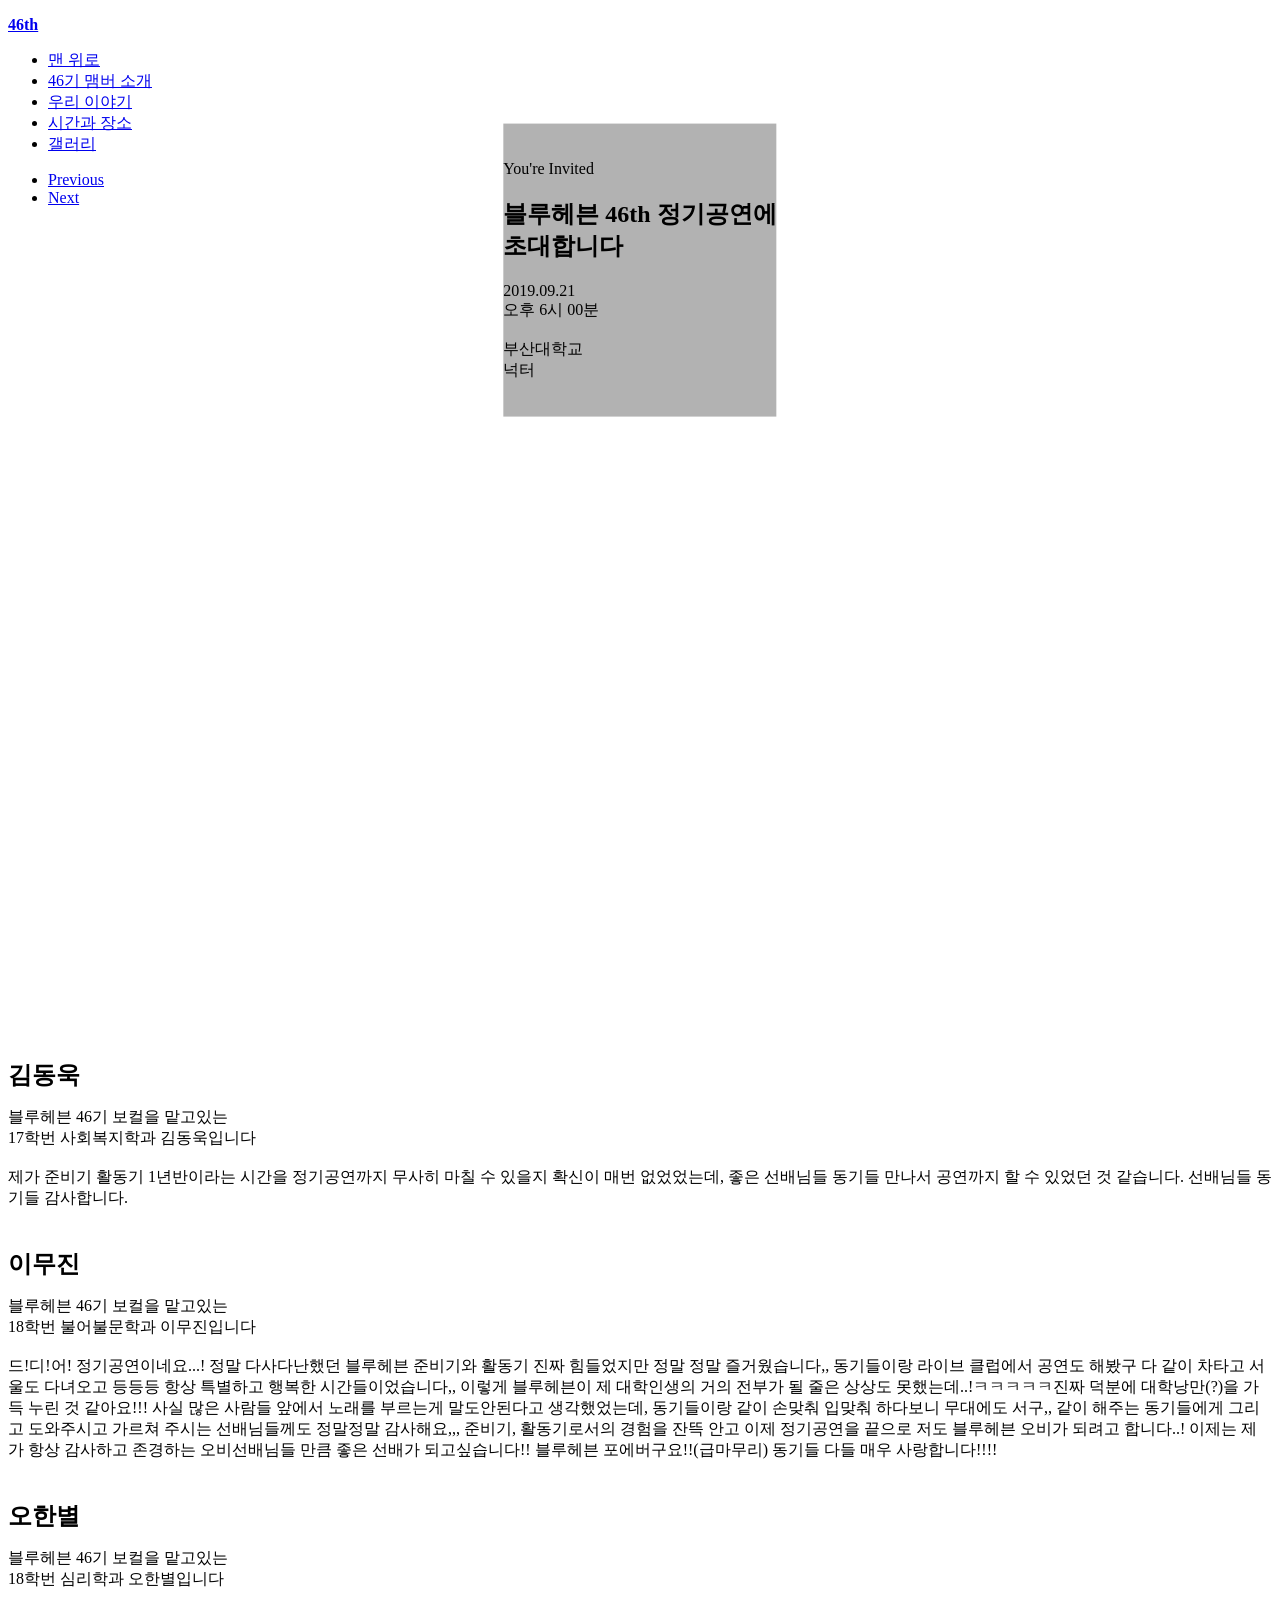
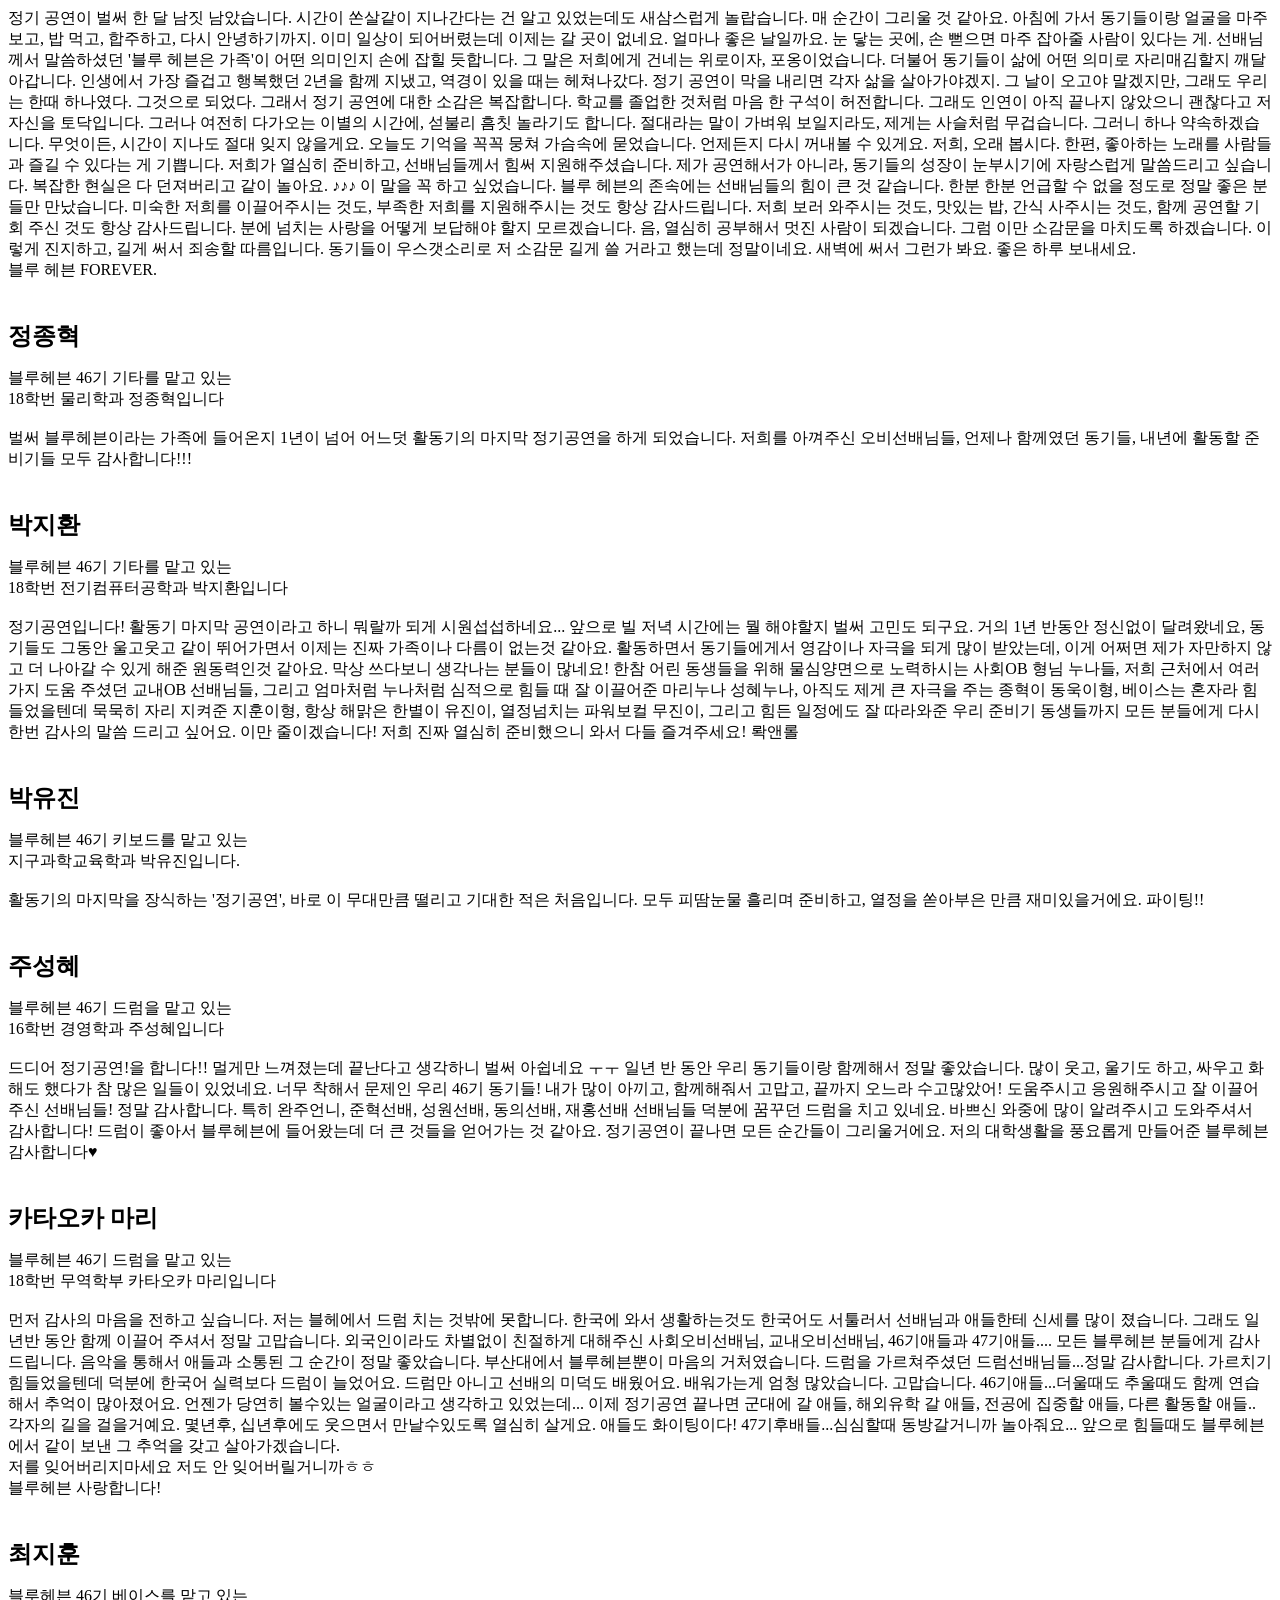
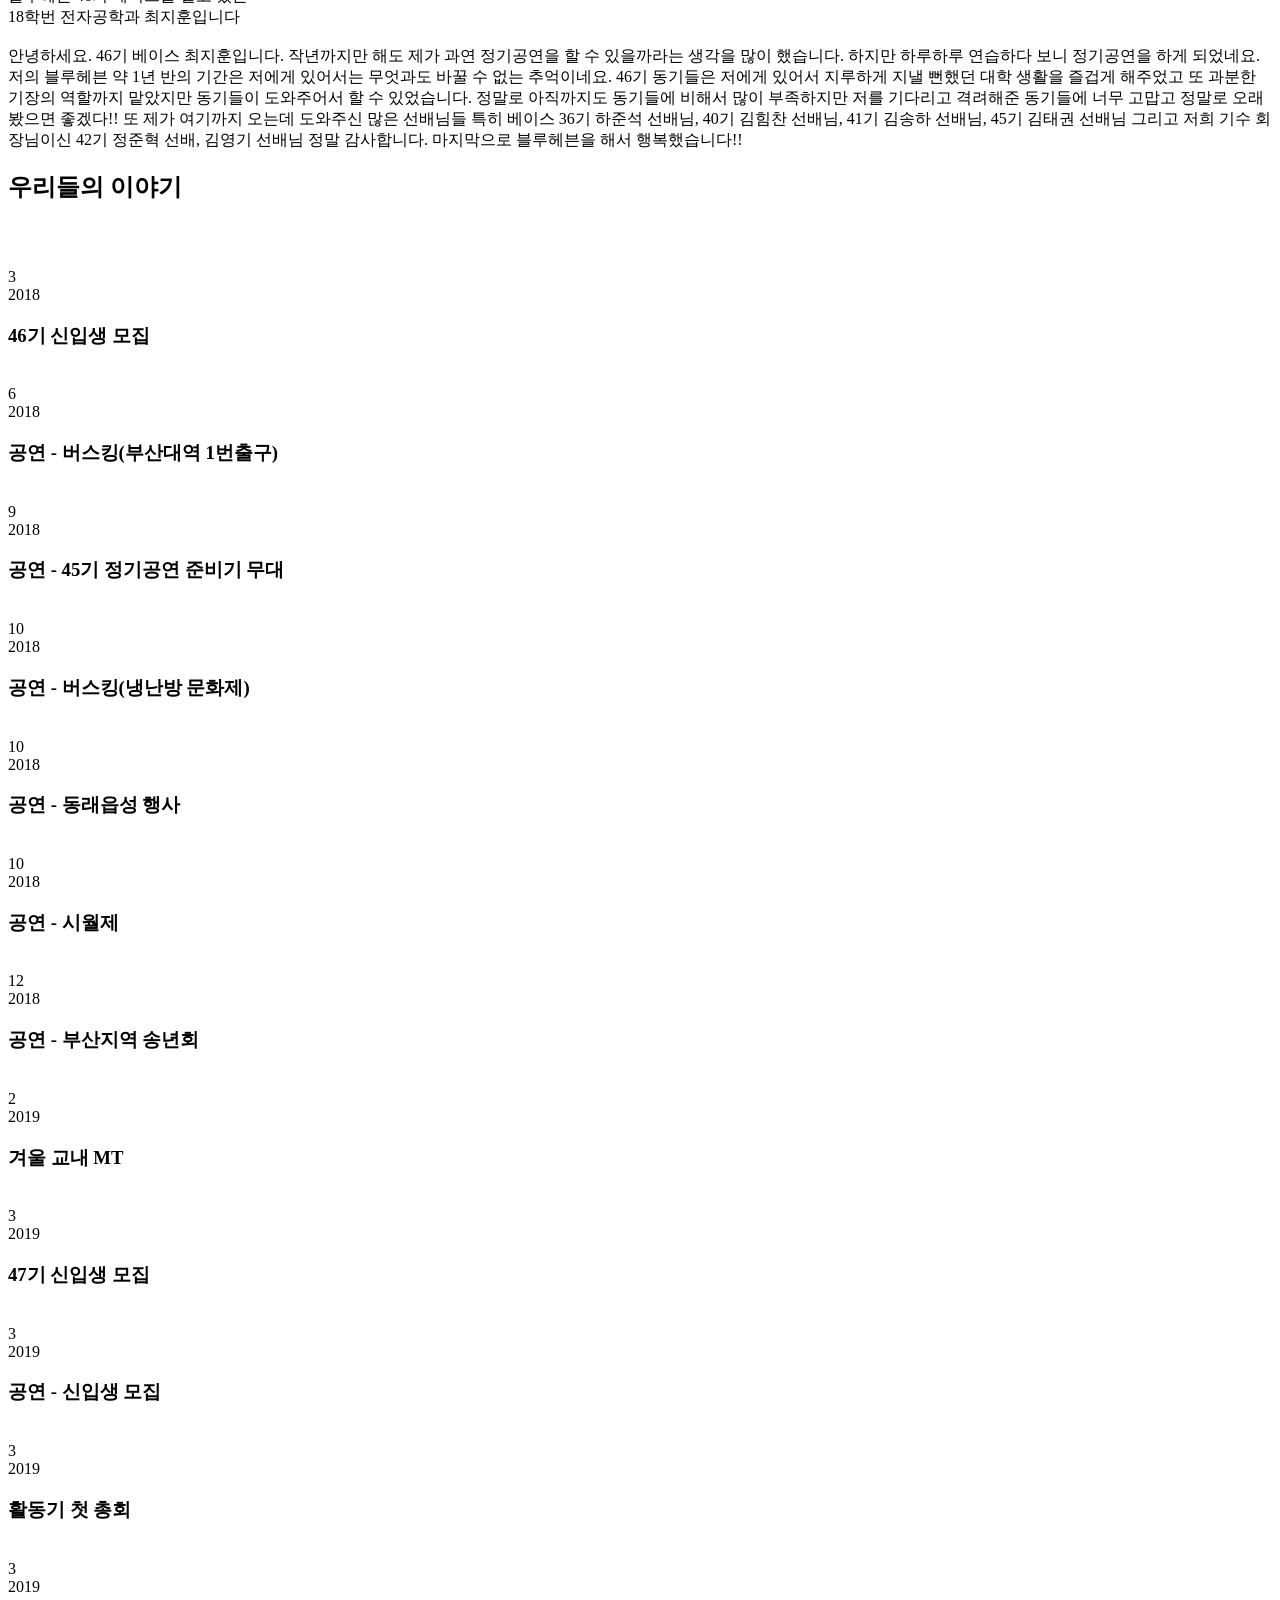
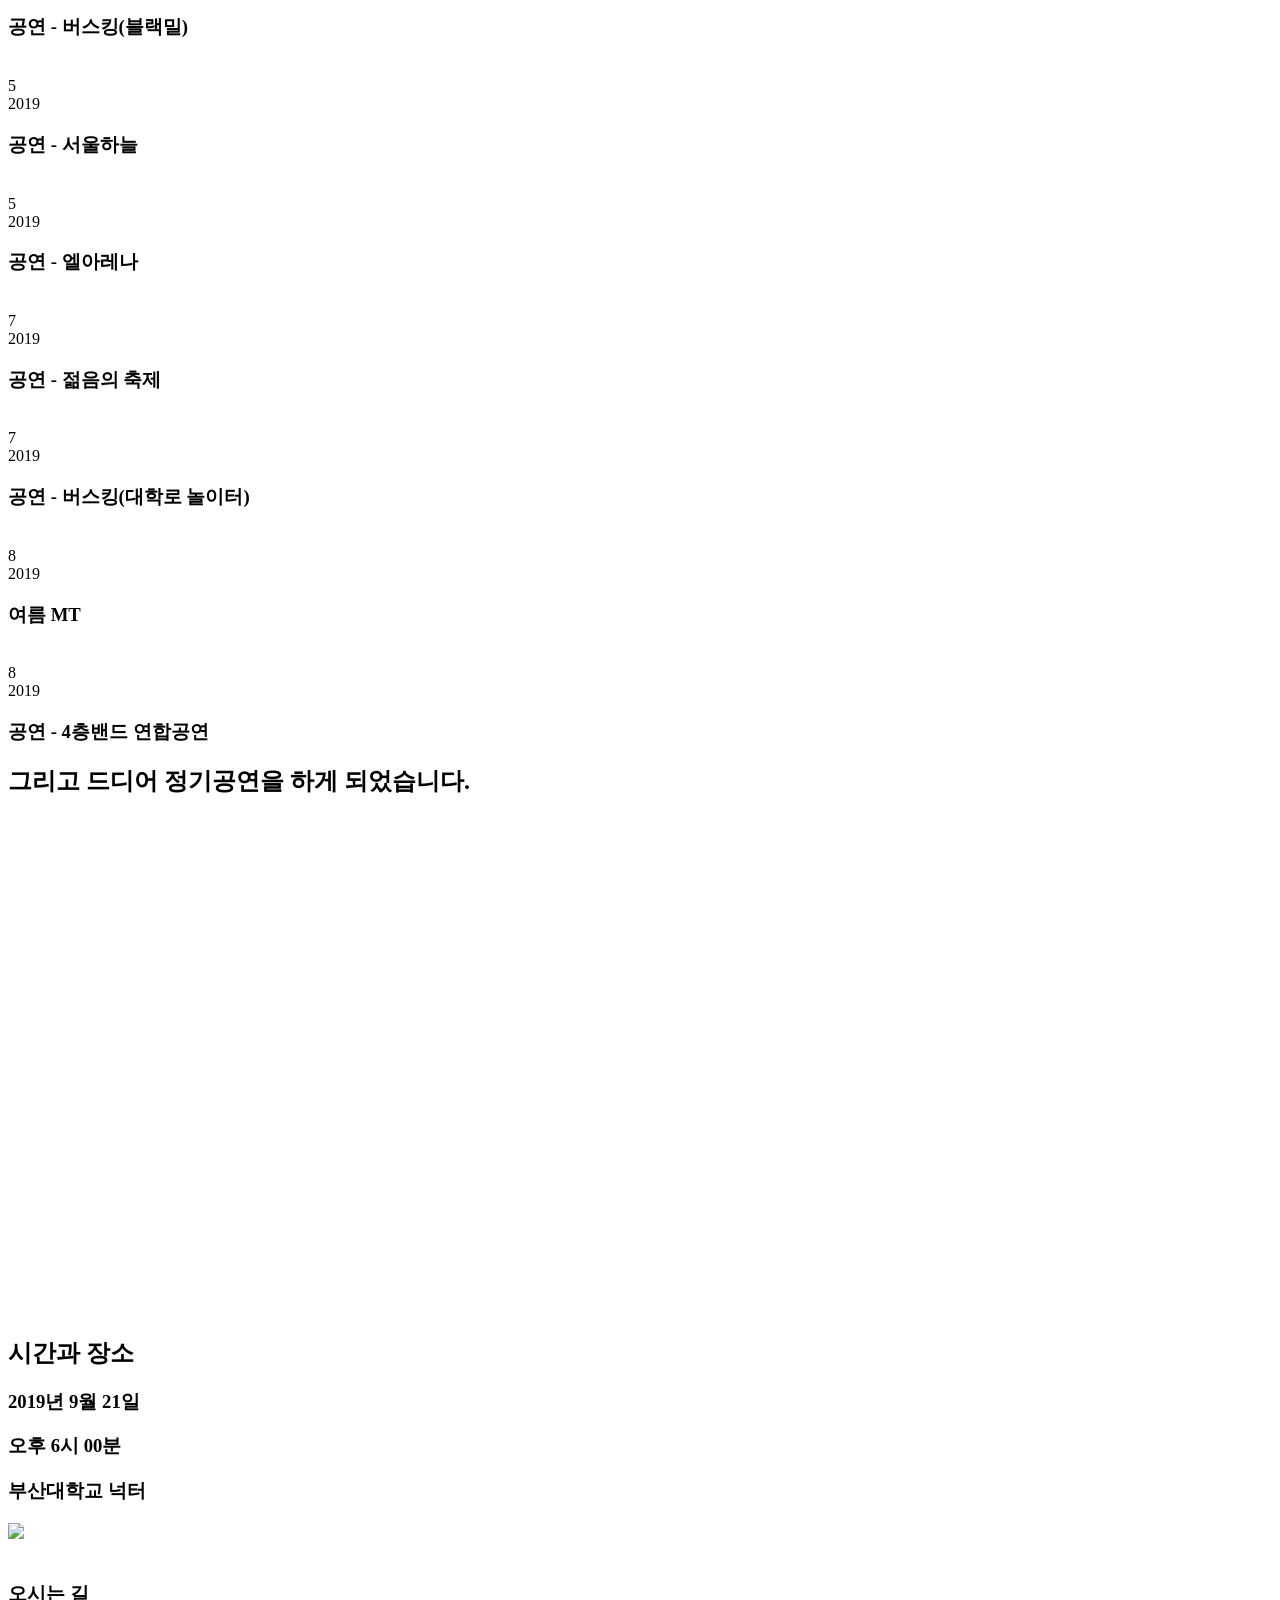
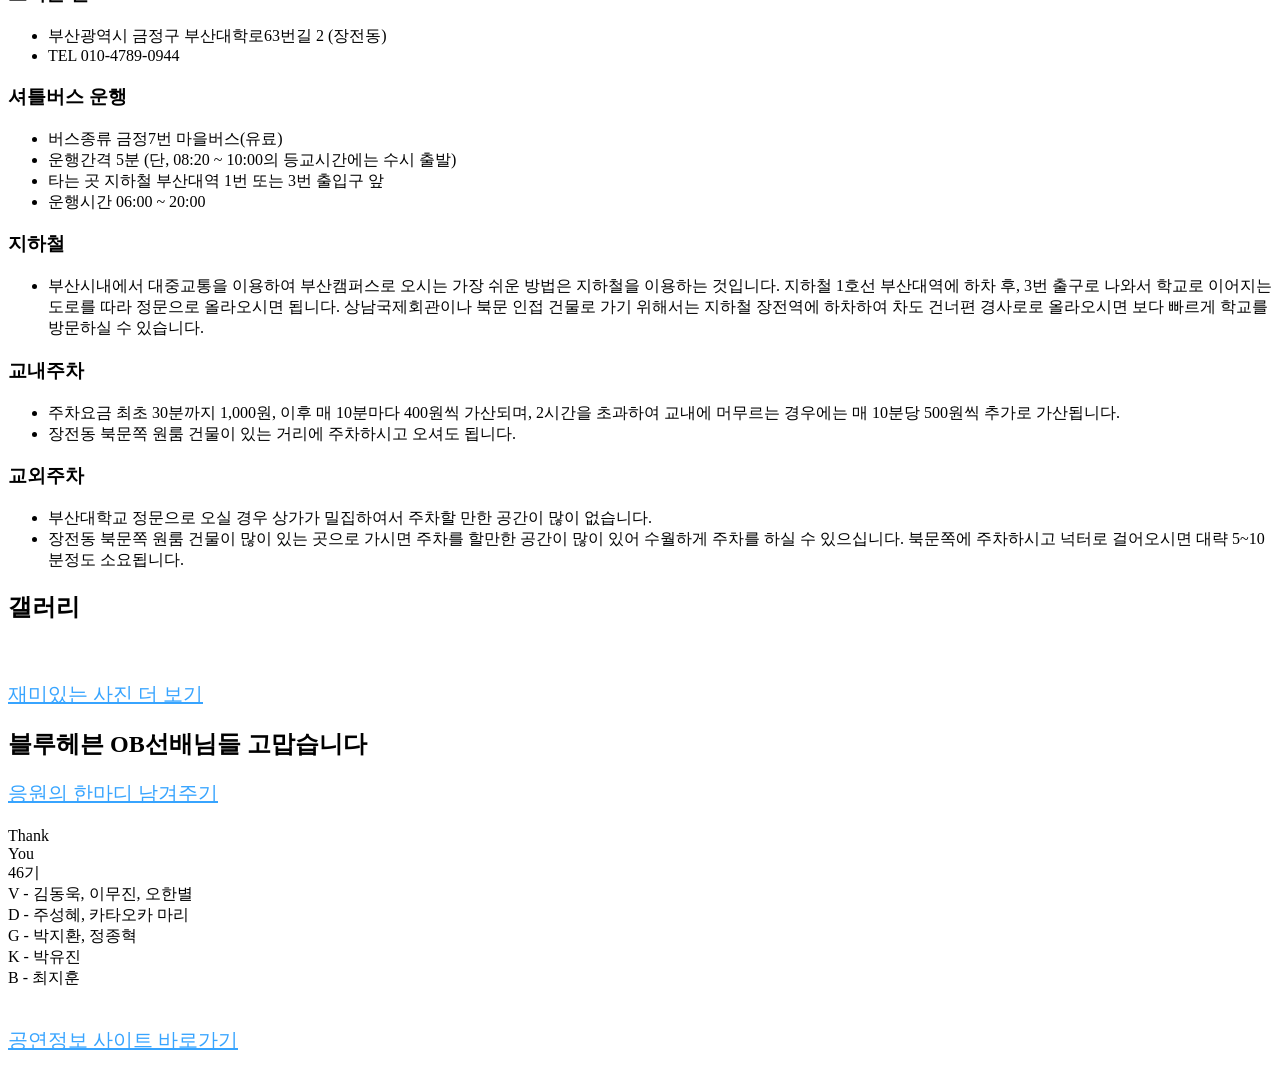
==== index.html @ afdd5291 "first commit" ====
<!DOCTYPE html>
<html lang="en">
	<head>
		<meta charset="utf-8">
     	<meta content="width=device-width, initial-scale=1.0" name="viewport">
     	<meta name="description" content="">
			<meta property="og:description" content="블루헤븐 46th 정기공연에 초대합니다."/>
		<meta property="og:image" content="images/poster.jpg"/>

      	<meta name="author" content="Sungchi">
      	<title>블루헤븐 46th 정기공연</title>

        <link rel="icon" href="https://i.imgur.com/rdlBqch.jpg">
        <!-- Bootstrap -->
    	<link rel="stylesheet" href="css/bootstrap/bootstrap.min.css" type="text/css" media="screen" />
        <!-- Pace -->
        <link rel="stylesheet" href="css/preloader.css"  media="screen">
        <link rel="stylesheet" href="css/preloader-default.css"  media="screen">
        <!-- Flexslider -->
        <link rel="stylesheet" href="css/flexslider/flexslider.css" type="text/css">
        <!-- Animate -->
        <link rel="stylesheet" href="css/animate/animate.css" type="text/css">
        <!-- Countdown -->
        <link rel="stylesheet" href="css/countdown/jquery.countdown.css" type="text/css">
        <!-- Magnific Popup -->
        <link rel="stylesheet" href="css/magnific-popup/magnific-popup.css" type="text/css">
        <!-- Owl Carousel -->
        <link rel="stylesheet" href="css/owlcarousel/owl.carousel.css" type="text/css">
        <link rel="stylesheet" href="css/owlcarousel/owl.theme.css" type="text/css">
        <!-- Icon -->
        <link rel="stylesheet" href="css/fonts/fontello/css/fontello.css" type="text/css" media="screen" />
        <!-- Font -->
        <link href='https://fonts.googleapis.com/css?family=Oswald' rel='stylesheet' type='text/css'>
        <link href='https://fonts.googleapis.com/css?family=Arvo:400,700' rel='stylesheet' type='text/css'>
        <link href='https://fonts.googleapis.com/css?family=Pacifico' rel='stylesheet' type='text/css'>

        <!-- Theme CSS -->
    	<link href="css/style.css" rel="stylesheet" media="screen">

        <!-- Skin CSS -->
    	<!-- <link href="css/skin/light-teal/light-teal.css" rel="stylesheet" media="screen"> -->
        <!-- <link href="css/skin/light-teal/light-teal-reverse-navbar.css" rel="stylesheet" media="screen"> -->
        <!-- <link href="css/skin/pattern/pattern-1.css" rel="stylesheet" media="screen"> -->

		<link rel="stylesheet" href="https://maxcdn.bootstrapcdn.com/font-awesome/4.3.0/css/font-awesome.min.css>


	</head>

	<body class="outside-bottom-bar-page">
    	<!--PRELOADER-->
        <div id="preloader">

        	<div class="alignment">
            	<div class="v-align center-middle">

                    <!-- LEFT HEART -->
            		<div class="heart-animation">
            			<i class="de-icon-music"></i>
               	 	</div>

                	<!-- RIGHT HEART -->
                	<div class="heart-animation-reverse">
            			<i class="de-icon-music"></i>
                	</div>

                </div>
            </div>

        </div> <!--END of PRELOADER-->


       	<!-- MAIN SLIDER -->
    	<section id="main-slider" class="flexslider fullscreen">

            <!-- MAIN SLIDER TITLE OUTTER WRAPPER -->
        	<div class="slide-title-outter-wrapper">

            	<!-- MAIN SLIDER TITLE INNER WRAPPER -->
				<div class="slide-title-inner-wrapper">

                    <!-- TITLE 2 -->
					<div class="slide-title">

                    	<div class="container">
                        	<div class="row" style="position:absolute; top:30%; left:50%; background:rgba( 102, 102, 102, 0.5 ); transform:translate(-50%, -50%)">
                        		<div class="col-md-offset-3 col-md-6 animation delay1 fadeInUp">
									<br><br>
                                    <div id="invited">
                                    	You're Invited
                                    </div>
			
									<h1>블루헤븐 46th 정기공연에<br> 초대합니다</h1>
                                    	
                                  
                                    <div id="banner-date">
                                    	2019.09.21 <br>오후 6시 00분</br><br>부산대학교<br>넉터
                                    </div>
									<br><br>
								</div>
							</div>
						</div>

					</div>

				</div><!-- END of MAIN SLIDER TITLE INNER WRAPPER -->

			</div> <!-- END of MAIN SLIDER TITLE OUTTER WRAPPER -->

            <!-- MAIN SLIDER IMAGES -->

  			<ul class="slides">
    			<li>
                	<!-- SLIDE IMAGE -->
                	<div data-stellar-ratio="0.5" class="slide-image" style="background-image:url('https://i.imgur.com/A8Ew7qI.jpg'); background-position:top center">
                    </div>

                    <!-- SLIDE OVERLAY -->
                    <div class="slide-overlay" style="opacity:0"> </div>

    			</li>
  			</ul><!-- END of MAIN SLIDER IMAGES -->

            <!-- NAVIGATION -->
            <header id="nav-header">
        		<nav id="nav-bar" class="bottom-bar outside fluid-width block-color nav-center sticky-nav animation fadeIn">

                	<div id="nav-wrapper">

                    	<!-- LOGO -->
            			<div class="logo-wrapper">
                			<!-- CSS LOGO -->
                        	<a href="index.html">
                    			<div class="css-logo rounded">
                   					<div class="css-logo-text">
                        				<strong>46th</strong>
                    				</div>
                    			</div>
                       		</a>

                    		<!-- IMG LOGO
                    		<div class="img-logo">
                    			<img src="images/slide1.jpg">
                    		</div>-->
                		</div>
                		<!-- END of LOGO -->

                    	<div id="mobile-nav">
                    		<i class="de-icon-menu"></i>
                    	</div>

                		<ul id="nav-menu" class="nav-smooth-scroll">
                			<li class="first-child">
                        		<a href="#main-slider">맨 위로</a>
							</li>

							<li>
								<a href="#46th">46기 맴버 소개</a>
							</li>

							<li>
	                            <a href="#our-story">우리 이야기</a>
	                        </li>
                    		<li class="first-child split-margin">
                            	<a href="#where-when">시간과 장소</a>
                            </li>
                            <li>
                            	<a href="#gallery-section">갤러리</a>
                            </li>


                		</ul>

                    	<div class="clearboth"></div>

                	</div>

            	</nav>
        	</header> <!-- END of NAVIGATION -->

		</section><!-- ENF of MAIN SLIDER -->


        <!--CONTENT SECTION-->
        <section id="content" style="margin-top:120px">

            <!--COUPLE SECTION-->
            <section id="46th">

                <div class="container">
                	<div class="row">

						<!-- SECTION CONTENT -->

						<!-- 동욱이 카드 -->
                    	<div class="col-md-6">

                        	<!--PHOTO-ITEM-->
                        	<div class="photo-item frame-border animation fadeInLeft">

                             	<!--PHOTO-->
                               	<img src="https://i.imgur.com/MctQEKm.jpg" alt="" class="hover-animation image-zoom-in">

                               	<!--PHOTO OVERLAY-->
                           		<div class="layer wh100 hidden-black-overlay hover-animation fade-in">
                            	</div><!--END of PHOTO OVERLAY-->



                            </div><!--END of PHOTO-ITEM-->

                            <div class="his-her-name">
                        		<h2 class="text-center" style="margin-top:5px; margin-bottom:5px">김동욱</h2>
                                <div class="heart-wrapper">
                                	<div class="de-icon circle medium-size custom-heart">
            						</div>
                                </div>
                            </div>

                            <p class="blurb animation fadeInLeft text-center" >
								블루헤븐 46기 보컬을 맡고있는 <br>17학번 사회복지학과 김동욱입니다<br><br>
								제가 준비기 활동기 1년반이라는 시간을 정기공연까지 무사히 마칠 수 있을지 확신이 매번 없었었는데, 좋은 선배님들 동기들 만나서 공연까지 할 수 있었던 것 같습니다. 선배님들 동기들 감사합니다.
								
                            </p>

						</div>
						<!-- 동욱이 소개글 끝-->

						<!-- 무진이 소개글 시작 -->
                        <div class="col-md-6">

                        	<!--PHOTO-ITEM-->
                        	<div class="photo-item frame-border animation fadeInRight">

                             	<!--PHOTO-->
                               	<img src="https://i.imgur.com/YMNjwRc.jpg" alt="" class="hover-animation image-zoom-in">

                               	<!--PHOTO OVERLAY-->
                           		<div class="layer wh100 hidden-black-overlay hover-animation fade-in">
                            	</div><!--END of PHOTO OVERLAY-->



                            </div><!--END of PHOTO-ITEM-->

                            <div class="his-her-name">
                        		<h2 class="text-center"style="margin-top:5px; margin-bottom:5px">이무진</h2>
                            </div>

                            <p class="blurb animation fadeInRight text-center">
								블루헤븐 46기 보컬을 맡고있는 <br>18학번 불어불문학과 이무진입니다 <br><br> 드!디!어! 정기공연이네요...!
								정말 다사다난했던 블루헤븐 준비기와 활동기 
								진짜 힘들었지만  정말 정말 즐거웠습니다,,
								동기들이랑 라이브 클럽에서 공연도 해봤구 다 같이 차타고 서울도 다녀오고 등등등 항상 특별하고 행복한 시간들이었습니다,,
								이렇게 블루헤븐이 제 대학인생의 거의 전부가 될 줄은 상상도 못했는데..!ㅋㅋㅋㅋㅋ진짜 덕분에 대학낭만(?)을 가득 누린 것 같아요!!!
								사실 많은 사람들 앞에서 노래를 부르는게 말도안된다고 생각했었는데, 동기들이랑 같이 손맞춰 입맞춰 하다보니 무대에도 서구,, 같이 해주는 동기들에게 그리고 도와주시고 가르쳐 주시는 선배님들께도 정말정말 감사해요,,,
								준비기, 활동기로서의 경험을 잔뜩 안고 이제 정기공연을 끝으로 저도 블루헤븐 오비가 되려고 합니다..!
								이제는 제가 항상 감사하고 존경하는 오비선배님들 만큼 좋은 선배가 되고싶습니다!! 
								블루헤븐 포에버구요!!(급마무리)
								동기들 다들 매우 사랑합니다!!!!                    
							</p>

						</div>
						<!-- 무진이 소개글 끝 -->

						<!-- 한별이 소개글 시작 -->
                        <div class="col-md-6">

							<!--PHOTO-ITEM-->
							<div class="photo-item frame-border animation fadeInRight">

									<!--PHOTO-->
									<img src="https://i.imgur.com/ZcaW8Mg.jpg" alt="" class="hover-animation image-zoom-in">

									<!--PHOTO OVERLAY-->
									<div class="layer wh100 hidden-black-overlay hover-animation fade-in">
								</div><!--END of PHOTO OVERLAY-->



							</div><!--END of PHOTO-ITEM-->

							<div class="his-her-name">
								<h2 class="text-center"style="margin-top:5px; margin-bottom:5px">오한별</h2>
							</div>

							<p class="blurb animation fadeInRight text-center">
								블루헤븐 46기 보컬을 맡고있는 <br>18학번 심리학과 오한별입니다<br><br>
								 정기 공연이 벌써 한 달 남짓 남았습니다. 시간이 쏜살같이 지나간다는 건 알고 있었는데도 새삼스럽게 놀랍습니다.
								 매 순간이 그리울 것 같아요. 아침에 가서 동기들이랑 얼굴을 마주 보고, 밥 먹고, 합주하고, 다시 안녕하기까지. 이미 일상이 되어버렸는데 이제는 갈 곳이 없네요.
								 얼마나 좋은 날일까요. 눈 닿는 곳에, 손 뻗으면 마주 잡아줄 사람이 있다는 게. 선배님께서 말씀하셨던 '블루 헤븐은 가족'이 어떤 의미인지 손에 잡힐 듯합니다. 그 말은 저희에게 건네는 위로이자, 포옹이었습니다. 더불어 동기들이 삶에 어떤 의미로 자리매김할지 깨달아갑니다.
								 인생에서 가장 즐겁고 행복했던 2년을 함께 지냈고, 역경이 있을 때는 헤쳐나갔다. 정기 공연이 막을 내리면 각자 삶을 살아가야겠지. 그 날이 오고야 말겠지만, 그래도 우리는 한때 하나였다. 그것으로 되었다.
								 그래서 정기 공연에 대한 소감은 복잡합니다. 학교를 졸업한 것처럼 마음 한 구석이 허전합니다. 그래도 인연이 아직 끝나지 않았으니 괜찮다고 저 자신을 토닥입니다. 그러나 여전히 다가오는 이별의 시간에, 섣불리 흠칫 놀라기도 합니다.
								 절대라는 말이 가벼워 보일지라도, 제게는 사슬처럼 무겁습니다. 그러니 하나 약속하겠습니다. 무엇이든, 시간이 지나도 절대 잊지 않을게요. 오늘도 기억을 꼭꼭 뭉쳐 가슴속에 묻었습니다. 언제든지 다시 꺼내볼 수 있게요. 저희, 오래 봅시다.
								 한편, 좋아하는 노래를 사람들과 즐길 수 있다는 게 기쁩니다. 저희가 열심히 준비하고, 선배님들께서 힘써 지원해주셨습니다. 제가 공연해서가 아니라, 동기들의 성장이 눈부시기에 자랑스럽게 말씀드리고 싶습니다. 복잡한 현실은 다 던져버리고 같이 놀아요. ♪♪♪
								 이 말을 꼭 하고 싶었습니다. 블루 헤븐의 존속에는 선배님들의 힘이 큰 것 같습니다. 한분 한분 언급할 수 없을 정도로 정말 좋은 분들만 만났습니다. 미숙한 저희를 이끌어주시는 것도, 부족한 저희를 지원해주시는 것도 항상 감사드립니다. 저희 보러 와주시는 것도, 맛있는 밥, 간식 사주시는 것도, 함께 공연할 기회 주신 것도 항상 감사드립니다. 분에 넘치는 사랑을 어떻게 보답해야 할지 모르겠습니다. 음, 열심히 공부해서 멋진 사람이 되겠습니다.
								 그럼 이만 소감문을 마치도록 하겠습니다. 이렇게 진지하고, 길게 써서 죄송할 따름입니다. 동기들이 우스갯소리로 저 소감문 길게 쓸 거라고 했는데 정말이네요. 새벽에 써서 그런가 봐요.
								 좋은 하루 보내세요.<br> 블루 헤븐 FOREVER.								
							</p>

						</div>
						<!-- 한별이 소개글 끝 -->
						
						<!-- 종혁이 소개글 시작 -->
                        <div class="col-md-6">

							<!--PHOTO-ITEM-->
							<div class="photo-item frame-border animation fadeInRight">

									<!--PHOTO-->
									<img src="https://i.imgur.com/6RG1orf.jpg" alt="" class="hover-animation image-zoom-in">

									<!--PHOTO OVERLAY-->
									<div class="layer wh100 hidden-black-overlay hover-animation fade-in">
								</div><!--END of PHOTO OVERLAY-->



							</div><!--END of PHOTO-ITEM-->

							<div class="his-her-name">
								<h2 class="text-center"style="margin-top:5px; margin-bottom:5px">정종혁</h2>
							</div>

							<p class="blurb animation fadeInRight text-center">
								블루헤븐 46기 기타를 맡고 있는 <br>18학번 물리학과 정종혁입니다 <br><br>
								벌써 블루헤븐이라는 가족에 들어온지 1년이 넘어 어느덧 활동기의 마지막 정기공연을 하게 되었습니다. 저희를 아껴주신 오비선배님들, 언제나 함께였던 동기들, 내년에 활동할 준비기들 모두 감사합니다!!!
							</p>

						</div>
						<!-- 종혁이 소개글 끝 -->

						<!-- 지환이 소개글 시작 -->
                        <div class="col-md-6">

							<!--PHOTO-ITEM-->
							<div class="photo-item frame-border animation fadeInRight">

									<!--PHOTO-->
									<img src="https://i.imgur.com/zNb5x6X.jpg" alt="" class="hover-animation image-zoom-in">

									<!--PHOTO OVERLAY-->
									<div class="layer wh100 hidden-black-overlay hover-animation fade-in">
								</div><!--END of PHOTO OVERLAY-->



							</div><!--END of PHOTO-ITEM-->

							<div class="his-her-name">
								<h2 class="text-center"style="margin-top:5px; margin-bottom:5px">박지환</h2>
							</div>

							<p class="blurb animation fadeInRight text-center">
								블루헤븐 46기 기타를 맡고 있는 <br>18학번 전기컴퓨터공학과 박지환입니다<br><br>
								정기공연입니다!
								활동기 마지막 공연이라고 하니 뭐랄까 되게 시원섭섭하네요... 앞으로 빌 저녁 시간에는 뭘 해야할지 벌써 고민도 되구요.
								거의 1년 반동안 정신없이 달려왔네요, 동기들도 그동안 울고웃고 같이 뛰어가면서 이제는 진짜 가족이나 다름이 없는것 같아요. 활동하면서 동기들에게서 영감이나 자극을 되게 많이 받았는데, 이게 어쩌면 제가 자만하지 않고 더 나아갈 수 있게 해준 원동력인것 같아요. 막상 쓰다보니 생각나는 분들이 많네요! 한참 어린 동생들을 위해 물심양면으로 노력하시는 사회OB 형님 누나들, 저희 근처에서 여러가지 도움 주셨던 교내OB 선배님들, 그리고 엄마처럼 누나처럼 심적으로 힘들 때 잘 이끌어준 마리누나 성혜누나, 아직도 제게 큰 자극을 주는 종혁이 동욱이형, 베이스는 혼자라 힘들었을텐데 묵묵히 자리 지켜준 지훈이형, 항상 해맑은 한별이 유진이, 열정넘치는 파워보컬 무진이, 그리고 힘든 일정에도 잘 따라와준 우리 준비기 동생들까지 모든 분들에게 다시 한번 감사의 말씀 드리고 싶어요.
								이만 줄이겠습니다! 저희 진짜 열심히 준비했으니 와서 다들 즐겨주세요! 롹앤롤								
							</p>

						</div>
						<!-- 지환이 소개글 끝 -->

						<!-- 유진이 소개글 시작 -->
                        <div class="col-md-6">

							<!--PHOTO-ITEM-->
							<div class="photo-item frame-border animation fadeInRight">

									<!--PHOTO-->
									<img src="https://i.imgur.com/zIkuqf5.jpg" alt="" class="hover-animation image-zoom-in">

									<!--PHOTO OVERLAY-->
									<div class="layer wh100 hidden-black-overlay hover-animation fade-in">
								</div><!--END of PHOTO OVERLAY-->



							</div><!--END of PHOTO-ITEM-->

							<div class="his-her-name">
								<h2 class="text-center"style="margin-top:5px; margin-bottom:5px">박유진</h2>
							</div>

							<p class="blurb animation fadeInRight text-center">
								블루헤븐 46기 키보드를 맡고 있는<br> 지구과학교육학과 박유진입니다.<br><br>
								활동기의 마지막을 장식하는 '정기공연', 바로 이 무대만큼 떨리고 기대한 적은 처음입니다. 모두 피땀눈물 흘리며 준비하고, 열정을 쏟아부은 만큼 재미있을거에요. 파이팅!!
								
							</p>

						</div>
						<!-- 유진이 소개글 끝 -->

						<!-- 성혜 소개글 시작 -->
                        <div class="col-md-6">

							<!--PHOTO-ITEM-->
							<div class="photo-item frame-border animation fadeInRight">

									<!--PHOTO-->
									<img src="https://i.imgur.com/XTIGJfG.jpg" alt="" class="hover-animation image-zoom-in">

									<!--PHOTO OVERLAY-->
									<div class="layer wh100 hidden-black-overlay hover-animation fade-in">
								</div><!--END of PHOTO OVERLAY-->



							</div><!--END of PHOTO-ITEM-->

							<div class="his-her-name">
								<h2 class="text-center"style="margin-top:5px; margin-bottom:5px">주성혜</h2>
							</div>

							<p class="blurb animation fadeInRight text-center">
								블루헤븐 46기 드럼을 맡고 있는<br> 16학번 경영학과 주성혜입니다<br><br>
								드디어 정기공연!을 합니다!!
								멀게만 느껴졌는데 끝난다고 생각하니 벌써 아쉽네요 ㅜㅜ
								일년 반 동안 우리 동기들이랑 함께해서 정말 좋았습니다.
								많이 웃고, 울기도 하고, 싸우고 화해도 했다가
								참 많은 일들이 있었네요.
								너무 착해서 문제인 우리 46기 동기들!
								내가 많이 아끼고, 함께해줘서 고맙고, 끝까지 오느라 수고많았어!
								도움주시고 응원해주시고 잘 이끌어주신 선배님들!
								정말 감사합니다.
								특히 완주언니, 준혁선배, 성원선배, 동의선배, 재홍선배
								선배님들 덕분에 꿈꾸던 드럼을 치고 있네요.
								바쁘신 와중에 많이 알려주시고 도와주셔서 감사합니다!
								드럼이 좋아서 블루헤븐에 들어왔는데
								더 큰 것들을 얻어가는 것 같아요.
								정기공연이 끝나면 모든 순간들이 그리울거에요.
								저의 대학생활을 풍요롭게 만들어준 블루헤븐 감사합니다♥								
							</p>

						</div>
						<!-- 성혜 소개글 끝 -->

						<!-- 마리 소개글 시작 -->
                        <div class="col-md-6">

							<!--PHOTO-ITEM-->
							<div class="photo-item frame-border animation fadeInRight">

									<!--PHOTO-->
									<img src="https://i.imgur.com/CWCLbUG.jpg" alt="" class="hover-animation image-zoom-in">

									<!--PHOTO OVERLAY-->
									<div class="layer wh100 hidden-black-overlay hover-animation fade-in">
								</div><!--END of PHOTO OVERLAY-->



							</div><!--END of PHOTO-ITEM-->

							<div class="his-her-name">
								<h2 class="text-center"style="margin-top:5px; margin-bottom:5px">카타오카 마리</h2>
							</div>

							<p class="blurb animation fadeInRight text-center">
								블루헤븐 46기 드럼을 맡고 있는<br> 18학번 무역학부 카타오카 마리입니다<br><br>
								먼저 감사의 마음을 전하고 싶습니다. 저는 블헤에서 드럼 치는 것밖에 못합니다. 한국에 와서 생활하는것도 한국어도 서툴러서 선배님과 애들한테 신세를 많이 졌습니다. 그래도 일년반 동안 함께 이끌어 주셔서 정말 고맙습니다.
								외국인이라도 차별없이 친절하게 대해주신 사회오비선배님, 교내오비선배님, 46기애들과 47기애들.... 모든 블루헤븐 분들에게 감사드립니다.

								음악을 통해서 애들과 소통된 그 순간이 정말 좋았습니다.
								부산대에서 블루헤븐뿐이 마음의 거처였습니다.

								드럼을 가르쳐주셨던 드럼선배님들...정말 감사합니다. 가르치기 힘들었을텐데 덕분에 한국어 실력보다 드럼이 늘었어요. 드럼만 아니고 선배의 미덕도 배웠어요. 배워가는게 엄청 많았습니다. 고맙습니다.

								46기애들...더울때도 추울때도 함께 연습해서 추억이 많아졌어요. 언젠가 당연히 볼수있는 얼굴이라고 생각하고 있었는데... 이제 정기공연 끝나면 군대에 갈 애들, 해외유학 갈 애들, 전공에 집중할 애들, 다른 활동할 애들.. 각자의 길을 걸을거예요. 몇년후, 십년후에도 웃으면서 만날수있도록 열심히 살게요. 애들도 화이팅이다!

								47기후배들...심심할때 동방갈거니까 놀아줘요...

								앞으로 힘들때도 블루헤븐에서 같이 보낸 그 추억을 갖고 살아가겠습니다. 
								<br>저를 잊어버리지마세요 저도 안 잊어버릴거니까ㅎㅎ<br>
								블루헤븐 사랑합니다!							
							</p>

						</div>
						<!-- 마리 소개글 끝 -->
						
						
						<!-- 지훈이 소개글 시작 -->
                        <div class="col-md-6">

							<!--PHOTO-ITEM-->
							<div class="photo-item frame-border animation fadeInRight">

									<!--PHOTO-->
									<img src="https://i.imgur.com/qN2wV5n.jpg" alt="" class="hover-animation image-zoom-in">

									<!--PHOTO OVERLAY-->
									<div class="layer wh100 hidden-black-overlay hover-animation fade-in">
								</div><!--END of PHOTO OVERLAY-->



							</div><!--END of PHOTO-ITEM-->

							<div class="his-her-name">
								<h2 class="text-center"style="margin-top:5px; margin-bottom:5px">최지훈</h2>
							</div>

							<p class="blurb animation fadeInRight text-center">
								블루헤븐 46기 베이스를 맡고 있는<br> 18학번 전자공학과 최지훈입니다<br><br>
								안녕하세요. 46기 베이스 최지훈입니다. 작년까지만 해도 제가 과연 정기공연을 할 수 있을까라는 생각을 많이 했습니다. 하지만 하루하루 연습하다 보니 정기공연을 하게 되었네요.
								저의 블루헤븐 약 1년 반의 기간은 저에게 있어서는 무엇과도 바꿀 수 없는 추억이네요.
								46기 동기들은 저에게 있어서 지루하게 지낼 뻔했던 대학 생활을 즐겁게 해주었고 또 과분한 기장의 역할까지 맡았지만 동기들이 도와주어서 할 수 있었습니다. 정말로 아직까지도 동기들에 비해서 많이 부족하지만 저를 기다리고 격려해준 동기들에 너무 고맙고 정말로 오래 봤으면 좋겠다!! 
								또 제가 여기까지 오는데 도와주신 많은 선배님들 특히 베이스 36기 하준석 선배님, 40기 김힘찬 선배님, 41기 김송하 선배님, 45기 김태권 선배님 그리고 저희 기수 회장님이신 42기 정준혁 선배, 김영기 선배님 정말 감사합니다. 마지막으로 블루헤븐을 해서 행복했습니다!!
								</p>

						</div>
						<!-- 지훈이 소개글 끝 -->


                    </div>
                </div>
            </section>


            <!-- OUR STORY SECTION -->
            <section id="our-story">

                <div class="container">

               	 	<!-- ROW-1 -->
                	<div class="row">

                        <!-- SECTION TITLE -->
                    	<div class="col-sm-12 col-md-offset-2 col-md-8 text-center">

                        	<div class="section-title animation fadeInUp">
                        		<h2>
                            		우리들의 이야기<br>
									<img src="https://i.imgur.com/B0b03hg.png" alt=""> 
                            	</h2>

                          	</div>
                        </div>
                   </div> <!-- END of ROW-1 -->


                   


				<!-- STORY ROW-N번째-->
				 <div class="row story-row">

							<div class="col-md-offset-1 col-md-4 text-center">
									<!--PHOTO-ITEM-->
								<div class="photo-item frame-border animation delay1 fadeInLeft">

										<!--PHOTO-->
											<img src="https://i.imgur.com/QJTDyYr.jpg" alt="" class="hover-animation image-zoom-in">

											<!--PHOTO OVERLAY-->
										<div class="layer wh100 hidden-black-overlay hover-animation fade-in">
										</div><!--END of PHOTO OVERLAY-->

											<!--ICON LINK-->
											<div class="layer wh100 hidden-link hover-animation delay1 fade-in">
													<div class="alignment">
														<div class="v-align center-middle">

															<a onclick="ga('send', 'event', '스토리', '클릭', '집 꾸미기');" href="https://i.imgur.com/QJTDyYr.jpg" class="magnific-zoom" title="46기 신입생 모집">
									<div class="de-icon circle light medium-size inline">
											<i class="de-icon-zoom-in"></i>
										</div>
								</a>

															</div>
													</div>
											</div><!--END of ICON LINK-->

									</div><!--END of PHOTO-ITEM-->
							</div>

							<div class="col-md-2 text-center story-date-wrapper animation fadeIn">
								<div class="arrow-left"></div>
									<div class="story-date">
										<div class="date-only">3</div>
											<div class="month-year">2018</div>
								 </div>
								 <div class="arrow-right"></div>
								 <div class="clearboth"></div>
							</div>

							<div class="col-md-4 animation delay1 fadeInRight">
								<h3>46기 신입생 모집</h3>
									

							</div>

							<div class="vertical-line">
							</div>

				</div>
				<!-- END of STORY ROW-N번째 -->

				<!-- STORY ROW-N번째-->
				<div class="row story-row">

						<div class="col-md-offset-1 col-md-4 text-center">
								<!--PHOTO-ITEM-->
							<div class="photo-item frame-border animation delay1 fadeInLeft">

									<!--PHOTO-->
										<img src="https://i.imgur.com/WQjugQ3.jpg" alt="" class="hover-animation image-zoom-in">

										<!--PHOTO OVERLAY-->
									<div class="layer wh100 hidden-black-overlay hover-animation fade-in">
									</div><!--END of PHOTO OVERLAY-->

										<!--ICON LINK-->
										<div class="layer wh100 hidden-link hover-animation delay1 fade-in">
												<div class="alignment">
													<div class="v-align center-middle">

														<a onclick="ga('send', 'event', '스토리', '클릭', '집 꾸미기');" href="https://i.imgur.com/WQjugQ3.jpg" class="magnific-zoom" title="공연 - 버스킹(부산대역 1번출구)">
								<div class="de-icon circle light medium-size inline">
										<i class="de-icon-zoom-in"></i>
									</div>
							</a>

														</div>
												</div>
										</div><!--END of ICON LINK-->

								</div><!--END of PHOTO-ITEM-->
						</div>

						<div class="col-md-2 text-center story-date-wrapper animation fadeIn">
							<div class="arrow-left"></div>
								<div class="story-date">
									<div class="date-only">6</div>
										<div class="month-year">2018</div>
							 </div>
							 <div class="arrow-right"></div>
							 <div class="clearboth"></div>
						</div>

						<div class="col-md-4 animation delay1 fadeInRight">
							<h3>공연 - 버스킹(부산대역 1번출구) </h3>
								

						</div>

						<div class="vertical-line">
						</div>

				</div>
				<!-- END of STORY ROW-N번째 -->

				<!-- STORY ROW-N번째-->
				<div class="row story-row">

						<div class="col-md-offset-1 col-md-4 text-center">
								<!--PHOTO-ITEM-->
							<div class="photo-item frame-border animation delay1 fadeInLeft">

									<!--PHOTO-->
										<img src="https://i.imgur.com/Ubqd9t8.jpg" alt="" class="hover-animation image-zoom-in">

										<!--PHOTO OVERLAY-->
									<div class="layer wh100 hidden-black-overlay hover-animation fade-in">
									</div><!--END of PHOTO OVERLAY-->

										<!--ICON LINK-->
										<div class="layer wh100 hidden-link hover-animation delay1 fade-in">
												<div class="alignment">
													<div class="v-align center-middle">

														<a onclick="ga('send', 'event', '스토리', '클릭', '집 꾸미기');" href="https://i.imgur.com/Ubqd9t8.jpg" class="magnific-zoom" title="공연 - 45기 정기공연 준비기 무대">
								<div class="de-icon circle light medium-size inline">
										<i class="de-icon-zoom-in"></i>
									</div>
							</a>

														</div>
												</div>
										</div><!--END of ICON LINK-->

								</div><!--END of PHOTO-ITEM-->
						</div>

						<div class="col-md-2 text-center story-date-wrapper animation fadeIn">
							<div class="arrow-left"></div>
								<div class="story-date">
									<div class="date-only">9</div>
										<div class="month-year">2018</div>
							 </div>
							 <div class="arrow-right"></div>
							 <div class="clearboth"></div>
						</div>

						<div class="col-md-4 animation delay1 fadeInRight">
							<h3>공연 - 45기 정기공연 준비기 무대</h3>
								

						</div>

						<div class="vertical-line">
						</div>

				</div>
				<!-- END of STORY ROW-N번째 -->
				
				<!-- STORY ROW-N번째-->
				<div class="row story-row">

						<div class="col-md-offset-1 col-md-4 text-center">
								<!--PHOTO-ITEM-->
							<div class="photo-item frame-border animation delay1 fadeInLeft">

									<!--PHOTO-->
										<img src="https://i.imgur.com/6OcNGUq.jpg" alt="" class="hover-animation image-zoom-in">

										<!--PHOTO OVERLAY-->
									<div class="layer wh100 hidden-black-overlay hover-animation fade-in">
									</div><!--END of PHOTO OVERLAY-->

										<!--ICON LINK-->
										<div class="layer wh100 hidden-link hover-animation delay1 fade-in">
												<div class="alignment">
													<div class="v-align center-middle">

														<a onclick="ga('send', 'event', '스토리', '클릭', '집 꾸미기');" href="https://i.imgur.com/6OcNGUq.jpg" class="magnific-zoom" title="공연 - 버스킹(냉난방 문화제)">
								<div class="de-icon circle light medium-size inline">
										<i class="de-icon-zoom-in"></i>
									</div>
							</a>

														</div>
												</div>
										</div><!--END of ICON LINK-->

								</div><!--END of PHOTO-ITEM-->
						</div>

						<div class="col-md-2 text-center story-date-wrapper animation fadeIn">
							<div class="arrow-left"></div>
								<div class="story-date">
									<div class="date-only">10</div>
										<div class="month-year">2018</div>
							 </div>
							 <div class="arrow-right"></div>
							 <div class="clearboth"></div>
						</div>

						<div class="col-md-4 animation delay1 fadeInRight">
							<h3>공연 - 버스킹(냉난방 문화제)</h3>
								

						</div>

						<div class="vertical-line">
						</div>

				</div>
				<!-- END of STORY ROW-N번째 -->
				
				<!-- STORY ROW-N번째-->
				<div class="row story-row">

						<div class="col-md-offset-1 col-md-4 text-center">
								<!--PHOTO-ITEM-->
							<div class="photo-item frame-border animation delay1 fadeInLeft">

									<!--PHOTO-->
										<img src="https://i.imgur.com/kNJH768.jpg" alt="" class="hover-animation image-zoom-in">

										<!--PHOTO OVERLAY-->
									<div class="layer wh100 hidden-black-overlay hover-animation fade-in">
									</div><!--END of PHOTO OVERLAY-->

										<!--ICON LINK-->
										<div class="layer wh100 hidden-link hover-animation delay1 fade-in">
												<div class="alignment">
													<div class="v-align center-middle">

														<a onclick="ga('send', 'event', '스토리', '클릭', '집 꾸미기');" href="https://i.imgur.com/kNJH768.jpg" class="magnific-zoom" title="공연 - 동래읍성 행사">
								<div class="de-icon circle light medium-size inline">
										<i class="de-icon-zoom-in"></i>
									</div>
							</a>

														</div>
												</div>
										</div><!--END of ICON LINK-->

								</div><!--END of PHOTO-ITEM-->
						</div>

						<div class="col-md-2 text-center story-date-wrapper animation fadeIn">
							<div class="arrow-left"></div>
								<div class="story-date">
									<div class="date-only">10</div>
										<div class="month-year">2018</div>
							 </div>
							 <div class="arrow-right"></div>
							 <div class="clearboth"></div>
						</div>

						<div class="col-md-4 animation delay1 fadeInRight">
							<h3>공연 - 동래읍성 행사</h3>
								

						</div>

						<div class="vertical-line">
						</div>

				</div>
				<!-- END of STORY ROW-N번째 -->
				
				
				<!-- STORY ROW-N번째-->
				<div class="row story-row">

						<div class="col-md-offset-1 col-md-4 text-center">
								<!--PHOTO-ITEM-->
							<div class="photo-item frame-border animation delay1 fadeInLeft">

									<!--PHOTO-->
										<img src="https://i.imgur.com/UgzrH56.jpg" alt="" class="hover-animation image-zoom-in">

										<!--PHOTO OVERLAY-->
									<div class="layer wh100 hidden-black-overlay hover-animation fade-in">
									</div><!--END of PHOTO OVERLAY-->

										<!--ICON LINK-->
										<div class="layer wh100 hidden-link hover-animation delay1 fade-in">
												<div class="alignment">
													<div class="v-align center-middle">

														<a onclick="ga('send', 'event', '스토리', '클릭', '집 꾸미기');" href="https://i.imgur.com/UgzrH56.jpg" class="magnific-zoom" title="공연 - 시월제">
								<div class="de-icon circle light medium-size inline">
										<i class="de-icon-zoom-in"></i>
									</div>
							</a>

														</div>
												</div>
										</div><!--END of ICON LINK-->

								</div><!--END of PHOTO-ITEM-->
						</div>

						<div class="col-md-2 text-center story-date-wrapper animation fadeIn">
							<div class="arrow-left"></div>
								<div class="story-date">
									<div class="date-only">10</div>
										<div class="month-year">2018</div>
							 </div>
							 <div class="arrow-right"></div>
							 <div class="clearboth"></div>
						</div>

						<div class="col-md-4 animation delay1 fadeInRight">
							<h3>공연 - 시월제 </h3>
								

						</div>

						<div class="vertical-line">
						</div>

				</div>
				<!-- END of STORY ROW-N번째 -->

				<!-- STORY ROW-N번째-->
				<div class="row story-row">

						<div class="col-md-offset-1 col-md-4 text-center">
								<!--PHOTO-ITEM-->
							<div class="photo-item frame-border animation delay1 fadeInLeft">

									<!--PHOTO-->
										<img src="https://i.imgur.com/w9115o7.png" alt="" class="hover-animation image-zoom-in">

										<!--PHOTO OVERLAY-->
									<div class="layer wh100 hidden-black-overlay hover-animation fade-in">
									</div><!--END of PHOTO OVERLAY-->

										<!--ICON LINK-->
										<div class="layer wh100 hidden-link hover-animation delay1 fade-in">
												<div class="alignment">
													<div class="v-align center-middle">

														<a onclick="ga('send', 'event', '스토리', '클릭', '집 꾸미기');" href="https://i.imgur.com/w9115o7.png" class="magnific-zoom" title="공연 - 부산지역 송년회">
								<div class="de-icon circle light medium-size inline">
										<i class="de-icon-zoom-in"></i>
									</div>
							</a>

														</div>
												</div>
										</div><!--END of ICON LINK-->

								</div><!--END of PHOTO-ITEM-->
						</div>

						<div class="col-md-2 text-center story-date-wrapper animation fadeIn">
							<div class="arrow-left"></div>
								<div class="story-date">
									<div class="date-only">12</div>
										<div class="month-year">2018</div>
							 </div>
							 <div class="arrow-right"></div>
							 <div class="clearboth"></div>
						</div>

						<div class="col-md-4 animation delay1 fadeInRight">
							<h3>공연 - 부산지역 송년회 </h3>
								

						</div>

						<div class="vertical-line">
						</div>

				</div>
				<!-- END of STORY ROW-N번째 -->
				
				
				<!-- STORY ROW-N번째-->
				<div class="row story-row">

						<div class="col-md-offset-1 col-md-4 text-center">
								<!--PHOTO-ITEM-->
							<div class="photo-item frame-border animation delay1 fadeInLeft">

									<!--PHOTO-->
										<img src="https://i.imgur.com/MqLMrkN.jpg" alt="" class="hover-animation image-zoom-in">

										<!--PHOTO OVERLAY-->
									<div class="layer wh100 hidden-black-overlay hover-animation fade-in">
									</div><!--END of PHOTO OVERLAY-->

										<!--ICON LINK-->
										<div class="layer wh100 hidden-link hover-animation delay1 fade-in">
												<div class="alignment">
													<div class="v-align center-middle">

														<a onclick="ga('send', 'event', '스토리', '클릭', '집 꾸미기');" href="https://i.imgur.com/MqLMrkN.jpg" class="magnific-zoom" title="겨울 교내 MT ">
								<div class="de-icon circle light medium-size inline">
										<i class="de-icon-zoom-in"></i>
									</div>
							</a>

														</div>
												</div>
										</div><!--END of ICON LINK-->

								</div><!--END of PHOTO-ITEM-->
						</div>

						<div class="col-md-2 text-center story-date-wrapper animation fadeIn">
							<div class="arrow-left"></div>
								<div class="story-date">
									<div class="date-only">2</div>
										<div class="month-year">2019</div>
							 </div>
							 <div class="arrow-right"></div>
							 <div class="clearboth"></div>
						</div>

						<div class="col-md-4 animation delay1 fadeInRight">
							<h3>겨울 교내 MT </h3>
								

						</div>

						<div class="vertical-line">
						</div>

				</div>
				<!-- END of STORY ROW-N번째 -->

				
				<!-- STORY ROW-N번째-->
				<div class="row story-row">

						<div class="col-md-offset-1 col-md-4 text-center">
								<!--PHOTO-ITEM-->
							<div class="photo-item frame-border animation delay1 fadeInLeft">

									<!--PHOTO-->
										<img src="https://i.imgur.com/1qBXJAP.jpg" alt="" class="hover-animation image-zoom-in">

										<!--PHOTO OVERLAY-->
									<div class="layer wh100 hidden-black-overlay hover-animation fade-in">
									</div><!--END of PHOTO OVERLAY-->

										<!--ICON LINK-->
										<div class="layer wh100 hidden-link hover-animation delay1 fade-in">
												<div class="alignment">
													<div class="v-align center-middle">

														<a onclick="ga('send', 'event', '스토리', '클릭', '집 꾸미기');" href="https://i.imgur.com/1qBXJAP.jpg" class="magnific-zoom" title="47기 신입생 모집">
								<div class="de-icon circle light medium-size inline">
										<i class="de-icon-zoom-in"></i>
									</div>
							</a>

														</div>
												</div>
										</div><!--END of ICON LINK-->

								</div><!--END of PHOTO-ITEM-->
						</div>

						<div class="col-md-2 text-center story-date-wrapper animation fadeIn">
							<div class="arrow-left"></div>
								<div class="story-date">
									<div class="date-only">3</div>
										<div class="month-year">2019</div>
							 </div>
							 <div class="arrow-right"></div>
							 <div class="clearboth"></div>
						</div>

						<div class="col-md-4 animation delay1 fadeInRight">
							<h3>47기 신입생 모집 </h3>
								

						</div>

						<div class="vertical-line">
						</div>

				</div>
				<!-- END of STORY ROW-N번째 -->
				
				<!-- STORY ROW-N번째-->
				<div class="row story-row">

						<div class="col-md-offset-1 col-md-4 text-center">
								<!--PHOTO-ITEM-->
							<div class="photo-item frame-border animation delay1 fadeInLeft">

									<!--PHOTO-->
										<img src="https://i.imgur.com/5YuzDL6.jpg" alt="" class="hover-animation image-zoom-in">

										<!--PHOTO OVERLAY-->
									<div class="layer wh100 hidden-black-overlay hover-animation fade-in">
									</div><!--END of PHOTO OVERLAY-->

										<!--ICON LINK-->
										<div class="layer wh100 hidden-link hover-animation delay1 fade-in">
												<div class="alignment">
													<div class="v-align center-middle">

														<a onclick="ga('send', 'event', '스토리', '클릭', '집 꾸미기');" href="https://i.imgur.com/5YuzDL6.jpg" class="magnific-zoom" title="공연 - 신입생 모집">
								<div class="de-icon circle light medium-size inline">
										<i class="de-icon-zoom-in"></i>
									</div>
							</a>

														</div>
												</div>
										</div><!--END of ICON LINK-->

								</div><!--END of PHOTO-ITEM-->
						</div>

						<div class="col-md-2 text-center story-date-wrapper animation fadeIn">
							<div class="arrow-left"></div>
								<div class="story-date">
									<div class="date-only">3</div>
										<div class="month-year">2019</div>
							 </div>
							 <div class="arrow-right"></div>
							 <div class="clearboth"></div>
						</div>

						<div class="col-md-4 animation delay1 fadeInRight">
							<h3>공연 - 신입생 모집</h3>
								

						</div>

						<div class="vertical-line">
						</div>

				</div>
				<!-- END of STORY ROW-N번째 -->
				
				
				<!-- STORY ROW-N번째-->
				<div class="row story-row">

						<div class="col-md-offset-1 col-md-4 text-center">
								<!--PHOTO-ITEM-->
							<div class="photo-item frame-border animation delay1 fadeInLeft">

									<!--PHOTO-->
										<img src="https://i.imgur.com/CmNHFXC.jpg" alt="" class="hover-animation image-zoom-in">

										<!--PHOTO OVERLAY-->
									<div class="layer wh100 hidden-black-overlay hover-animation fade-in">
									</div><!--END of PHOTO OVERLAY-->

										<!--ICON LINK-->
										<div class="layer wh100 hidden-link hover-animation delay1 fade-in">
												<div class="alignment">
													<div class="v-align center-middle">

														<a onclick="ga('send', 'event', '스토리', '클릭', '집 꾸미기');" href="https://i.imgur.com/CmNHFXC.jpg" class="magnific-zoom" title="활동기 첫 총회">
								<div class="de-icon circle light medium-size inline">
										<i class="de-icon-zoom-in"></i>
									</div>
							</a>

														</div>
												</div>
										</div><!--END of ICON LINK-->

								</div><!--END of PHOTO-ITEM-->
						</div>

						<div class="col-md-2 text-center story-date-wrapper animation fadeIn">
							<div class="arrow-left"></div>
								<div class="story-date">
									<div class="date-only">3</div>
										<div class="month-year">2019</div>
							 </div>
							 <div class="arrow-right"></div>
							 <div class="clearboth"></div>
						</div>

						<div class="col-md-4 animation delay1 fadeInRight">
							<h3>활동기 첫 총회</h3>
								

						</div>

						<div class="vertical-line">
						</div>

				</div>
				<!-- END of STORY ROW-N번째 -->
				
				
				<!-- STORY ROW-N번째-->
				<div class="row story-row">

						<div class="col-md-offset-1 col-md-4 text-center">
								<!--PHOTO-ITEM-->
							<div class="photo-item frame-border animation delay1 fadeInLeft">

									<!--PHOTO-->
										<img src="https://i.imgur.com/ibme8GR.jpg" alt="" class="hover-animation image-zoom-in">

										<!--PHOTO OVERLAY-->
									<div class="layer wh100 hidden-black-overlay hover-animation fade-in">
									</div><!--END of PHOTO OVERLAY-->

										<!--ICON LINK-->
										<div class="layer wh100 hidden-link hover-animation delay1 fade-in">
												<div class="alignment">
													<div class="v-align center-middle">

														<a onclick="ga('send', 'event', '스토리', '클릭', '집 꾸미기');" href="https://i.imgur.com/ibme8GR.jpg" class="magnific-zoom" title="공연 - 버스킹(블랙밀)">
								<div class="de-icon circle light medium-size inline">
										<i class="de-icon-zoom-in"></i>
									</div>
							</a>

														</div>
												</div>
										</div><!--END of ICON LINK-->

								</div><!--END of PHOTO-ITEM-->
						</div>

						<div class="col-md-2 text-center story-date-wrapper animation fadeIn">
							<div class="arrow-left"></div>
								<div class="story-date">
									<div class="date-only">3</div>
										<div class="month-year">2019</div>
							 </div>
							 <div class="arrow-right"></div>
							 <div class="clearboth"></div>
						</div>

						<div class="col-md-4 animation delay1 fadeInRight">
							<h3>공연 - 버스킹(블랙밀)</h3>
								

						</div>

						<div class="vertical-line">
						</div>

				</div>
				<!-- END of STORY ROW-N번째 -->
				

				<!-- STORY ROW-N번째-->
				<div class="row story-row">

						<div class="col-md-offset-1 col-md-4 text-center">
								<!--PHOTO-ITEM-->
							<div class="photo-item frame-border animation delay1 fadeInLeft">

									<!--PHOTO-->
										<img src="https://i.imgur.com/ke7uUz8.jpg" alt="" class="hover-animation image-zoom-in">

										<!--PHOTO OVERLAY-->
									<div class="layer wh100 hidden-black-overlay hover-animation fade-in">
									</div><!--END of PHOTO OVERLAY-->

										<!--ICON LINK-->
										<div class="layer wh100 hidden-link hover-animation delay1 fade-in">
												<div class="alignment">
													<div class="v-align center-middle">

														<a onclick="ga('send', 'event', '스토리', '클릭', '집 꾸미기');" href="https://i.imgur.com/ke7uUz8.jpg" class="magnific-zoom" title="공연 - 버스킹(블랙밀)">
								<div class="de-icon circle light medium-size inline">
										<i class="de-icon-zoom-in"></i>
									</div>
							</a>

														</div>
												</div>
										</div><!--END of ICON LINK-->

								</div><!--END of PHOTO-ITEM-->
						</div>

						<div class="col-md-2 text-center story-date-wrapper animation fadeIn">
							<div class="arrow-left"></div>
								<div class="story-date">
									<div class="date-only">5</div>
										<div class="month-year">2019</div>
							 </div>
							 <div class="arrow-right"></div>
							 <div class="clearboth"></div>
						</div>

						<div class="col-md-4 animation delay1 fadeInRight">
							<h3>공연 - 서울하늘</h3>
								

						</div>

						<div class="vertical-line">
						</div>

				</div>
				<!-- END of STORY ROW-N번째 -->
				
				
				<!-- STORY ROW-N번째-->
				<div class="row story-row">

						<div class="col-md-offset-1 col-md-4 text-center">
								<!--PHOTO-ITEM-->
							<div class="photo-item frame-border animation delay1 fadeInLeft">

									<!--PHOTO-->
										<img src="https://i.imgur.com/F8GzGwz.jpg" alt="" class="hover-animation image-zoom-in">

										<!--PHOTO OVERLAY-->
									<div class="layer wh100 hidden-black-overlay hover-animation fade-in">
									</div><!--END of PHOTO OVERLAY-->

										<!--ICON LINK-->
										<div class="layer wh100 hidden-link hover-animation delay1 fade-in">
												<div class="alignment">
													<div class="v-align center-middle">

														<a onclick="ga('send', 'event', '스토리', '클릭', '집 꾸미기');" href="https://i.imgur.com/F8GzGwz.jpg" class="magnific-zoom" title="공연 - 엘아레나">
								<div class="de-icon circle light medium-size inline">
										<i class="de-icon-zoom-in"></i>
									</div>
							</a>

														</div>
												</div>
										</div><!--END of ICON LINK-->

								</div><!--END of PHOTO-ITEM-->
						</div>

						<div class="col-md-2 text-center story-date-wrapper animation fadeIn">
							<div class="arrow-left"></div>
								<div class="story-date">
									<div class="date-only">5</div>
										<div class="month-year">2019</div>
							 </div>
							 <div class="arrow-right"></div>
							 <div class="clearboth"></div>
						</div>

						<div class="col-md-4 animation delay1 fadeInRight">
							<h3>공연 - 엘아레나</h3>
								

						</div>

						<div class="vertical-line">
						</div>

				</div>
				<!-- END of STORY ROW-N번째 -->
				
				
				<!-- STORY ROW-N번째-->
				<div class="row story-row">

						<div class="col-md-offset-1 col-md-4 text-center">
								<!--PHOTO-ITEM-->
							<div class="photo-item frame-border animation delay1 fadeInLeft">

									<!--PHOTO-->
										<img src="https://i.imgur.com/CV7OUOL.jpg" alt="" class="hover-animation image-zoom-in">

										<!--PHOTO OVERLAY-->
									<div class="layer wh100 hidden-black-overlay hover-animation fade-in">
									</div><!--END of PHOTO OVERLAY-->

										<!--ICON LINK-->
										<div class="layer wh100 hidden-link hover-animation delay1 fade-in">
												<div class="alignment">
													<div class="v-align center-middle">

														<a onclick="ga('send', 'event', '스토리', '클릭', '집 꾸미기');" href="https://i.imgur.com/CV7OUOL.jpg" class="magnific-zoom" title="공연 - 젊음의 축제">
								<div class="de-icon circle light medium-size inline">
										<i class="de-icon-zoom-in"></i>
									</div>
							</a>

														</div>
												</div>
										</div><!--END of ICON LINK-->

								</div><!--END of PHOTO-ITEM-->
						</div>

						<div class="col-md-2 text-center story-date-wrapper animation fadeIn">
							<div class="arrow-left"></div>
								<div class="story-date">
									<div class="date-only">7</div>
										<div class="month-year">2019</div>
							 </div>
							 <div class="arrow-right"></div>
							 <div class="clearboth"></div>
						</div>

						<div class="col-md-4 animation delay1 fadeInRight">
							<h3>공연 - 젊음의 축제</h3>
								

						</div>

						<div class="vertical-line">
						</div>

				</div>
				<!-- END of STORY ROW-N번째 -->
				
				
				<!-- STORY ROW-N번째-->
				<div class="row story-row">

						<div class="col-md-offset-1 col-md-4 text-center">
								<!--PHOTO-ITEM-->
							<div class="photo-item frame-border animation delay1 fadeInLeft">

									<!--PHOTO-->
										<img src="https://i.imgur.com/4jdno9t.jpg" alt="" class="hover-animation image-zoom-in">

										<!--PHOTO OVERLAY-->
									<div class="layer wh100 hidden-black-overlay hover-animation fade-in">
									</div><!--END of PHOTO OVERLAY-->

										<!--ICON LINK-->
										<div class="layer wh100 hidden-link hover-animation delay1 fade-in">
												<div class="alignment">
													<div class="v-align center-middle">

														<a onclick="ga('send', 'event', '스토리', '클릭', '집 꾸미기');" href="https://i.imgur.com/4jdno9t.jpg" class="magnific-zoom" title="공연 - 버스킹(대학로 놀이터)">
								<div class="de-icon circle light medium-size inline">
										<i class="de-icon-zoom-in"></i>
									</div>
							</a>

														</div>
												</div>
										</div><!--END of ICON LINK-->

								</div><!--END of PHOTO-ITEM-->
						</div>

						<div class="col-md-2 text-center story-date-wrapper animation fadeIn">
							<div class="arrow-left"></div>
								<div class="story-date">
									<div class="date-only">7</div>
										<div class="month-year">2019</div>
							 </div>
							 <div class="arrow-right"></div>
							 <div class="clearboth"></div>
						</div>

						<div class="col-md-4 animation delay1 fadeInRight">
							<h3>공연 - 버스킹(대학로 놀이터)</h3>
								

						</div>

						<div class="vertical-line">
						</div>

				</div>
				<!-- END of STORY ROW-N번째 -->
				
				<!-- STORY ROW-N번째-->
				<div class="row story-row">

						<div class="col-md-offset-1 col-md-4 text-center">
								<!--PHOTO-ITEM-->
							<div class="photo-item frame-border animation delay1 fadeInLeft">

									<!--PHOTO-->
										<img src="https://i.imgur.com/HMKwlfz.jpg" alt="" class="hover-animation image-zoom-in">

										<!--PHOTO OVERLAY-->
									<div class="layer wh100 hidden-black-overlay hover-animation fade-in">
									</div><!--END of PHOTO OVERLAY-->

										<!--ICON LINK-->
										<div class="layer wh100 hidden-link hover-animation delay1 fade-in">
												<div class="alignment">
													<div class="v-align center-middle">

														<a onclick="ga('send', 'event', '스토리', '클릭', '집 꾸미기');" href="https://i.imgur.com/HMKwlfz.jpg" class="magnific-zoom" title="여름 MT">
								<div class="de-icon circle light medium-size inline">
										<i class="de-icon-zoom-in"></i>
									</div>
							</a>

														</div>
												</div>
										</div><!--END of ICON LINK-->

								</div><!--END of PHOTO-ITEM-->
						</div>

						<div class="col-md-2 text-center story-date-wrapper animation fadeIn">
							<div class="arrow-left"></div>
								<div class="story-date">
									<div class="date-only">8</div>
										<div class="month-year">2019</div>
							 </div>
							 <div class="arrow-right"></div>
							 <div class="clearboth"></div>
						</div>

						<div class="col-md-4 animation delay1 fadeInRight">
							<h3>여름 MT</h3>
								

						</div>

						<div class="vertical-line">
						</div>

				</div>
				<!-- END of STORY ROW-N번째 -->
				
				<!-- STORY ROW-N번째-->
				<div class="row story-row">

						<div class="col-md-offset-1 col-md-4 text-center">
								<!--PHOTO-ITEM-->
							<div class="photo-item frame-border animation delay1 fadeInLeft">

									<!--PHOTO-->
										<img src="https://i.imgur.com/cnijanB.jpg" alt="" class="hover-animation image-zoom-in">

										<!--PHOTO OVERLAY-->
									<div class="layer wh100 hidden-black-overlay hover-animation fade-in">
									</div><!--END of PHOTO OVERLAY-->

										<!--ICON LINK-->
										<div class="layer wh100 hidden-link hover-animation delay1 fade-in">
												<div class="alignment">
													<div class="v-align center-middle">

														<a onclick="ga('send', 'event', '스토리', '클릭', '집 꾸미기');" href="https://i.imgur.com/cnijanB.jpg" class="magnific-zoom" title="공연 - 4층밴드 연합공연">
								<div class="de-icon circle light medium-size inline">
										<i class="de-icon-zoom-in"></i>
									</div>
							</a>

														</div>
												</div>
										</div><!--END of ICON LINK-->

								</div><!--END of PHOTO-ITEM-->
						</div>

						<div class="col-md-2 text-center story-date-wrapper animation fadeIn">
							<div class="arrow-left"></div>
								<div class="story-date">
									<div class="date-only">8</div>
										<div class="month-year">2019</div>
							 </div>
							 <div class="arrow-right"></div>
							 <div class="clearboth"></div>
						</div>

						<div class="col-md-4 animation delay1 fadeInRight">
							<h3>공연 - 4층밴드 연합공연</h3>
								

						</div>

						<div class="vertical-line">
						</div>

				</div>
				<!-- END of STORY ROW-N번째 -->

                    <div class="row">
                    	<div class="col-md-12 text-center">
                        	<div id="end-of-story" class="animation fadeInUp">
                        		<h2>그리고 드디어 정기공연을 하게 되었습니다.</h2>
                              
                            </div>
                        </div>
                    </div>

				</div><!-- END of CONTAINER -->

            </section>

            <!-- PHOTO DIVIDER -->
            <section id="photo-divider-1">
            	<div class="image-divider fixed-height" style="background-image:url('https://i.imgur.com/yHXFRlc.jpg'); height:500px" data-stellar-background-ratio="0.3">
                </div>
            </section>

             <!-- WHERE WHEN SECTION -->
            <section id="where-when">
            	<div class="container">

               	 	<!-- ROW-1 -->
                	<div class="row">

                        <!-- SECTION TITLE -->
                    	<div class="col-md-offset-2 col-md-8 text-center">

                        	<div class="section-title animation fadeInUp">
                        		<h2>
                            		시간과 장소
                            	</h2>



                          	</div>
                        </div>
                   </div> <!-- END of ROW-1 -->

                   <!-- ROW-2 -->
                	<div class="row">

                        <!-- SECTION TITLE -->
                    	<div class="col-md-12 text-center">

                        	<div class="banner-text dark full animation fadeIn">

                                  <div class="row">
                                		<div class="col-md-4">
                                        	<h3>2019년 9월 21일</h3>
                                        </div>
                                        <div class="col-md-4">
                                        	<div class="border-column">
                                        		<h3>오후 6시 00분</h3>
                                            </div>
                                        </div>
                                        <div class="col-md-4">
                                        	<h3>부산대학교 넉터</h3>
                                        </div>

                                  </div>


                            </div>

                        </div>
                   </div> <!-- END of ROW-2 -->


                    <!-- ROW-3 -->
                	<div class="row">
                    	<div class="col-md-12 animation fadeIn">
							<img src="https://i.imgur.com/Z9r7kQn.jpg" style="width: 100%; margin-bottom:20px;" />
                            <div class="de-icon circle small-size inline" style="background-color:#f0394d">
                            	<i class="de-icon-address"></i>
                            </div>
                            <h3 class="inline">오시는 길</h3>

                            	<ul><li>부산광역시 금정구 부산대학로63번길 2 (장전동)</li>
                            	<li>TEL 010-4789-0944</li>
                            	</ul>



                       		<div class="de-icon circle small-size inline" style="background-color:#f6700e">
                            	<i class="de-icon-truck"></i>
                            </div>
                            <h3 class="inline">셔틀버스 운행</h3>
														<ul>
														<li>버스종류 금정7번 마을버스(유료)</li>
														<li>운행간격 5분 (단, 08:20 ~ 10:00의 등교시간에는 수시 출발)</li>
														<li>타는 곳 지하철 부산대역 1번 또는 3번 출입구 앞</li>
														<li>운행시간 06:00 ~ 20:00</li>
														
														</ul>

							<div class="de-icon circle small-size inline" style="background-color:#0d9a48">
                            	<i class="de-icon-rebel"></i>
                            </div>
                            <h3 class="inline">지하철</h3>
                            <ul>
                            	<li>부산시내에서 대중교통을 이용하여 부산캠퍼스로 오시는 가장 쉬운 방법은 지하철을 이용하는 것입니다. 지하철 1호선 부산대역에 하차 후, 3번 출구로 나와서 학교로 이어지는 도로를 따라 정문으로 올라오시면 됩니다. 상남국제회관이나 북문 인접 건물로 가기 위해서는 지하철 장전역에 하차하여 차도 건너편 경사로로 올라오시면 보다 빠르게 학교를 방문하실 수 있습니다.</li>
                            	
                            </ul>
							
							<div class="de-icon circle small-size inline" style="background-color:#9400d3">
								<i class="de-icon-cab"></i>
							</div>
							<h3 class="inline">교내주차</h3>
							<ul>
								<li>주차요금 최초 30분까지 1,000원, 이후 매 10분마다 400원씩 가산되며, 2시간을 초과하여 교내에 머무르는 경우에는 매 10분당 500원씩 추가로 가산됩니다.</li>
								<li>장전동 북문쪽 원룸 건물이 있는 거리에 주차하시고 오셔도 됩니다.</li>
							</ul>
							
							<h3 class="inline">교외주차</h3>
							<ul>
								<li>부산대학교 정문으로 오실 경우 상가가 밀집하여서 주차할 만한 공간이 많이 없습니다.</li>
								<li>장전동 북문쪽 원룸 건물이 많이 있는 곳으로 가시면 주차를 할만한 공간이 많이 있어 수월하게 주차를 하실 수 있으십니다. 북문쪽에 주차하시고 넉터로 걸어오시면 대략 5~10분정도 소요됩니다.</li>
							</ul>
                        </div>




                        <!-- <div class="col-md-6 animation fadeIn">
                        	<div id="map-canvas" style="border:15px solid #FFF; margin-top:20px;"></div>
                        </div> -->

                    </div> <!-- END of ROW-3 -->



             	</div>
            </section>


           	<!-- GALLERY SECTION -->
            <section id="gallery-section" style="padding:0px">

                <div class="container">

               	 	<!-- ROW-1 -->
                	<div class="row">

                        <!-- SECTION TITLE -->
                    	<div class="col-md-offset-2 col-md-8 text-center">

                        	<div class="section-title animation fadeInUp">
                        		<h2>
                            		갤러리
                            	</h2>

                          	</div>
                        </div>
                   </div> <!-- END of ROW-1 -->


                   <div class="row">

                        <!--GALLERY-ITEM-1-->
                        <div class="col-md-4">
                            <!--PHOTO-ITEM-->
                        	<div class="photo-item frame-border animation fadeIn">

                             	<!--PHOTO-->
                               	<img src="https://i.imgur.com/K6nl1bA.jpg" alt="" class="hover-animation image-zoom-rotate">

                               	<!--PHOTO OVERLAY-->
                           		<div class="layer wh100 hidden-black-overlay hover-animation fade-in">
                            	</div><!--END of PHOTO OVERLAY-->

                                <!--ICON LINK-->
                                <div class="layer wh100 hidden-link hover-animation delay1 fade-in">
                                    <div class="alignment">
                                    	<div class="v-align center-middle">

                                     		<a onclick="ga('send', 'event', '갤러리', '클릭', '');" href="https://i.imgur.com/K6nl1bA.jpg" class="magnific-zoom-gallery" title="클릭해주셔서 고맙습니다.">
        										<div class="de-icon circle light medium-size inline">
            										<i class="de-icon-zoom-in"></i>
            									</div>
        									</a>

                                      	</div>
                                    </div>
                                </div><!--END of ICON LINK-->

                            </div><!--END of PHOTO-ITEM-->
                        </div><!--END of GALLERY-ITEM-1-->

                        <!--GALLERY-ITEM-2-->
                        <div class="col-md-4" style="display:none">
                            <!--PHOTO-ITEM-->
                        	<div class="photo-item frame-border animation fadeIn">

                             	<!--PHOTO-->
                               	<img src="https://i.imgur.com/5BDwDid.jpg" alt="" class="hover-animation image-zoom-rotate">

                               	<!--PHOTO OVERLAY-->
                           		<div class="layer wh100 hidden-black-overlay hover-animation fade-in">
                            	</div><!--END of PHOTO OVERLAY-->

                                <!--ICON LINK-->
                                <div class="layer wh100 hidden-link hover-animation delay1 fade-in">
                                    <div class="alignment">
                                    	<div class="v-align center-middle">

                                     		<a onclick="ga('send', 'event', '갤러리', '클릭', '');" href="https://i.imgur.com/5BDwDid.jpg" class="magnific-zoom-gallery" title="">
        										<div class="de-icon circle light medium-size inline">
            										<i class="de-icon-zoom-in"></i>
            									</div>
        									</a>

                                      	</div>
                                    </div>
                                </div><!--END of ICON LINK-->

                            </div><!--END of PHOTO-ITEM-->
                        </div><!--END of GALLERY-ITEM-2-->

                        <!--GALLERY-ITEM-3-->
                        <div class="col-md-4" style="display:none">
                            <!--PHOTO-ITEM-->
                        	<div class="photo-item frame-border animation fadeIn">

                             	<!--PHOTO-->
                               	<img src="https://i.imgur.com/dOuJq5p.jpg" alt="" class="hover-animation image-zoom-rotate">

                               	<!--PHOTO OVERLAY-->
                           		<div class="layer wh100 hidden-black-overlay hover-animation fade-in">
                            	</div><!--END of PHOTO OVERLAY-->

                                <!--ICON LINK-->
                                <div class="layer wh100 hidden-link hover-animation delay1 fade-in">
                                    <div class="alignment">
                                    	<div class="v-align center-middle">

                                     		<a onclick="ga('send', 'event', '갤러리', '클릭', '');" href="https://i.imgur.com/dOuJq5p.jpg" class="magnific-zoom-gallery" title="">
        										<div class="de-icon circle light medium-size inline">
            										<i class="de-icon-zoom-in"></i>
            									</div>
        									</a>

                                      	</div>
                                    </div>
                                </div><!--END of ICON LINK-->

                            </div><!--END of PHOTO-ITEM-->
                        </div><!--END of GALLERY-ITEM-3-->

						<!-- ROW-1 -->
							<div class="row">

								<!-- SECTION TITLE -->
								<div class="col-md-offset-2 col-md-8 text-center">

									<div class="section-title animation fadeInUp">
										

										<p style="font-size:20px">
											<a onclick="ga('send', 'event', '재미있는 사진 더 보기', '링크 클릭');" target="_blank" href="https://photos.google.com/share/AF1QipNQmGBihX3W-HpX4l-GR6qsmbHtSJgeWd1-1mCIwwseyBTYdLz9517QzO3ojoA5Lg/photo/AF1QipOtRgj3SHZM6QU347fkJA-72g1Onz39wQ4lYrB7?key=YUcxLWFYQ2NxRk5QY09sSWZCV0JwSWJyc05KMVlB" style="text-decoration: underline;color:#37A4FF;">재미있는 사진 더 보기</a>
										</p>

									</div>
								</div>
						   </div> 
                   </div>
        		</div>
        	</section>




            <!-- RSVP SECTION -->
            <section id="rsvp-section" style="padding:0; margin:0;">

                <div class="container">

               	 	<!-- ROW-1 -->
                	<div class="row">

                        <!-- SECTION TITLE -->
                    	<div class="col-md-offset-2 col-md-8 text-center">

                        	<div class="section-title animation fadeInUp">
                        		<h2  style="padding:0;">
                            		블루헤븐 OB선배님들 고맙습니다
                            	</h2>

                            	<p style="font-size:20px">
                            		<a onclick="ga('send', 'event', '페이스북 이벤트 페이지', '링크 클릭');" target="_blank" href="https://www.facebook.com/events/1504845112991476/?active_tab=discussion" style="text-decoration: underline;color:#37A4FF;">응원의 한마디 남겨주기</a>
                            	</p>

                          	</div>
                        </div>
                   </div> <!-- END of ROW-1 -->


                </div>

           	</section>





        </section>

        <!-- FOOTER SECTION -->
            <footer>
            	<div class="image-divider fixed-height" style="background-image:url(./images/placeholder.jpg);" data-stellar-background-ratio="0.5" >

                	<div class="divider-overlay"></div>

                    <!-- Use Center Middle Alignment to align middle the content for fixed-height parallax -->
                    <div class="alignment">
                    	<div class="v-align center-middle">

                    		<div class="container">
                    			<div class="row">
									
                        			<div class="col-md-12">
		
                                        <div class="animation fadeInUp">
                     						<div id="thank-you">
                     							<div id="thank">Thank</div>
                            					<div id="you">You</div>
                     						</div>
                                        </div>

                        		

										<div id="footer-couple-name" class="animation delay1 fadeInUp">
											46기<br>
											V - 김동욱, 이무진, 오한별<br>
											D - 주성혜, 카타오카 마리<br>
											G - 박지환, 정종혁<br>
											K - 박유진<br>
											B - 최지훈<br>
											<br>
                                		</div>
										<p style="font-size:20px">
                            		<a onclick="ga('send', 'event', '페이스북 이벤트 페이지', '링크 클릭');" target="_blank" href="./bh46th_teaser/index.html" style="text-decoration: underline;color:#37A4FF;">공연정보 사이트 바로가기</a>
									</p>
                     				</div>
                     			</div>
                     		</div>

                     	</div>
                   	</div>

                </div>
            </footer>


		<!-- jQuery -->
    	<!-- <script src="js/jquery-1.11.1.min.js"></script> -->
<script src="https://ajax.googleapis.com/ajax/libs/jquery/1.12.4/jquery.min.js"></script>
				<!-- Pace -->
        <script src="js/pace/pace.min.js"></script>
    	<!-- Bootstrap -->
    	<script src="js/bootstrap/bootstrap.js"></script>
        <!-- Modernizr -->
        <script src="js/modernizr/modernizr.js"></script>
        <!-- Device JS -->
        <script src="js/devicejs/device.js"></script>
        <!-- TinyNav -->
        <script src="js/tinynav/tinynav.min.js"></script>
        <!-- SmoothScroll -->
        <script src="js/smoothscroll/jquery.smooth-scroll.js"></script>
        <!-- Flexslider -->
        <script src="js/flexslider/jquery.flexslider.js"></script>
        <!-- Sticky -->
        <script src="js/sticky/jquery.sticky.js"></script>
        <!-- Waypoint -->
        <script src="js/waypoint/jquery.waypoints.min.js"></script>
        <!-- DoubleTapToGo -->
        <script src="js/jquery-ui-widget/jquery.ui.widget.js"></script>
        <script src="js/jquery-doubletaptogo/jquery.dcd.doubletaptogo.js"></script>
        <!-- Vide -->
        <script src="js/vide/jquery.vide.js"></script>
        <!-- Stellar -->
        <script src="js/stellar/jquery.stellar.js"></script>
        <!-- Masonry -->
        <script src="js/masonry/masonry.pkgd.min.js"></script>
        <!-- Countdown -->
        <script src="js/countdown/jquery.plugin.js"></script>
        <script src="js/countdown/jquery.countdown.js"></script>
        <!-- Magnific Popup -->
        <script src="js/magnific-popup/jquery.magnific-popup.js"></script>
        <!-- Owl Carousel -->
        <script src="js/owlcarousel/owl.carousel.js"></script>
		
        <!-- Google Map -->
        <!-- <script src="https://maps.googleapis.com/maps/api/js?key=AIzaSyAXWJbesu0SUgeQNwr5m89w2ZTw4cuWOtU"></script> -->
        <!-- <script src="js/markerlabel/markerwithlabel.js"></script> -->
        <!-- RSVP -->
        <!-- <script src="js/rsvp/rsvp.js"></script> -->

        <!-- Custom Core Script -->
        <script type="text/javascript" src="js/script.js"></script>
        <!-- <script type="text/javascript" src="js/map-script.js"></script> -->
        <!-- Custom Additional Script -->
        <script type="text/javascript" src="js/main-slider-fade.js"></script>

				<script>
				  (function(i,s,o,g,r,a,m){i['GoogleAnalyticsObject']=r;i[r]=i[r]||function(){
				  (i[r].q=i[r].q||[]).push(arguments)},i[r].l=1*new Date();a=s.createElement(o),
				  m=s.getElementsByTagName(o)[0];a.async=1;a.src=g;m.parentNode.insertBefore(a,m)
				  })(window,document,'script','https://www.google-analytics.com/analytics.js','ga');

				  ga('create', 'UA-90723635-1', 'auto');
				  ga('send', 'pageview');

				</script>

				<script src="js/jquery.scrolldepth.min.js"></script>
<script>
jQuery(function() {
  jQuery.scrollDepth();
});
</script>

	</body>
</html>
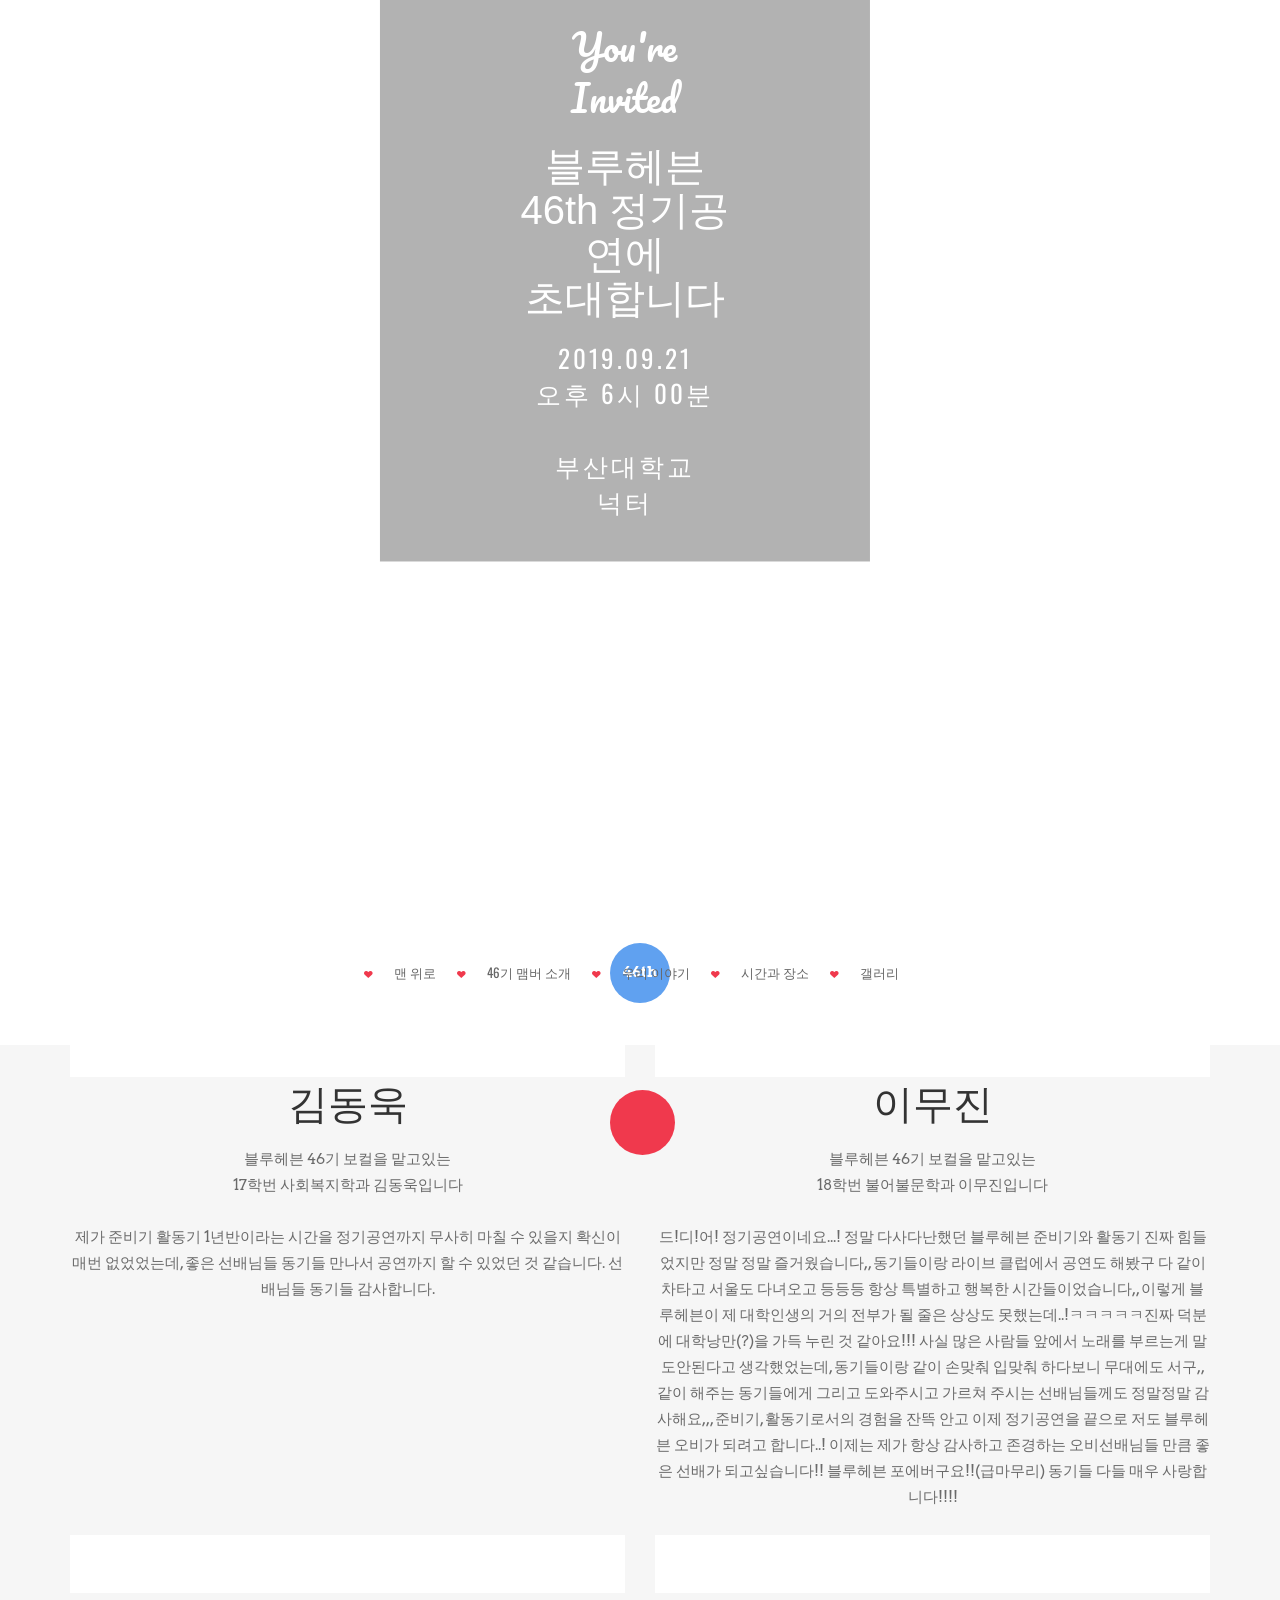
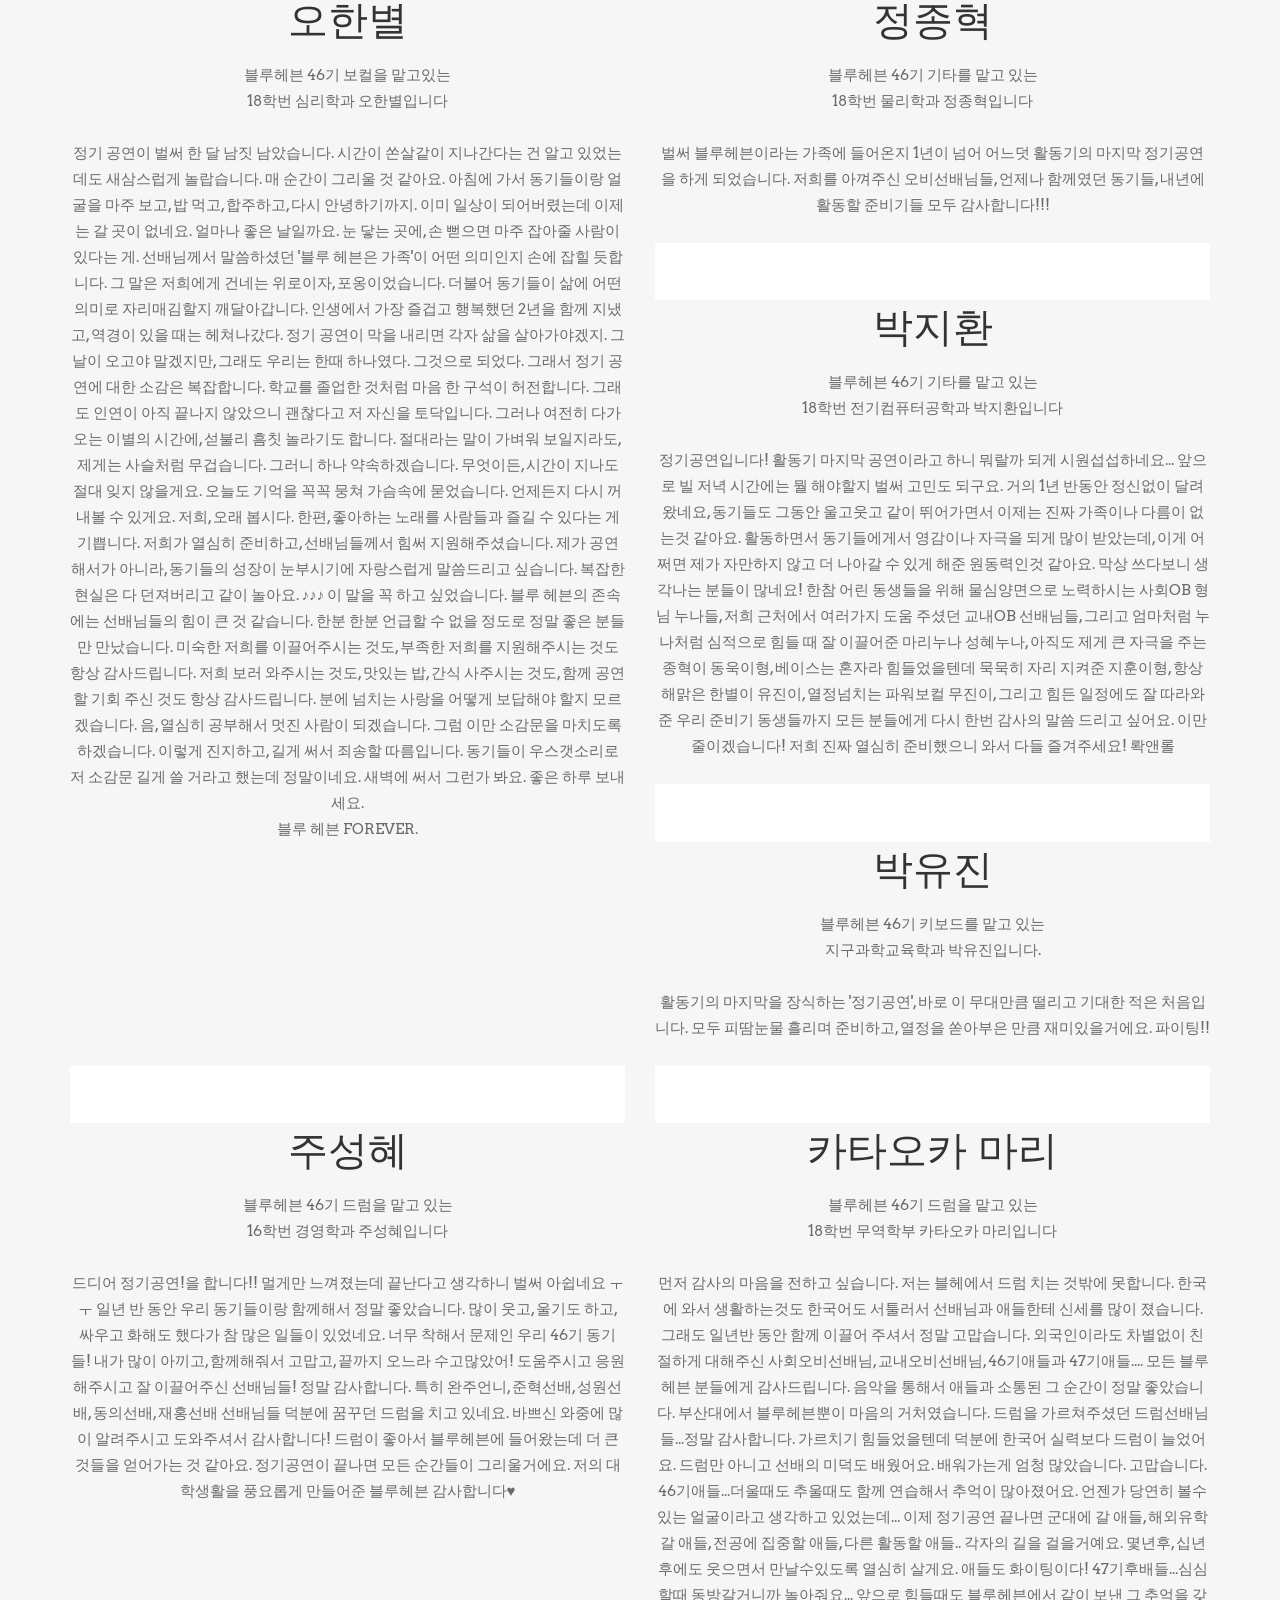
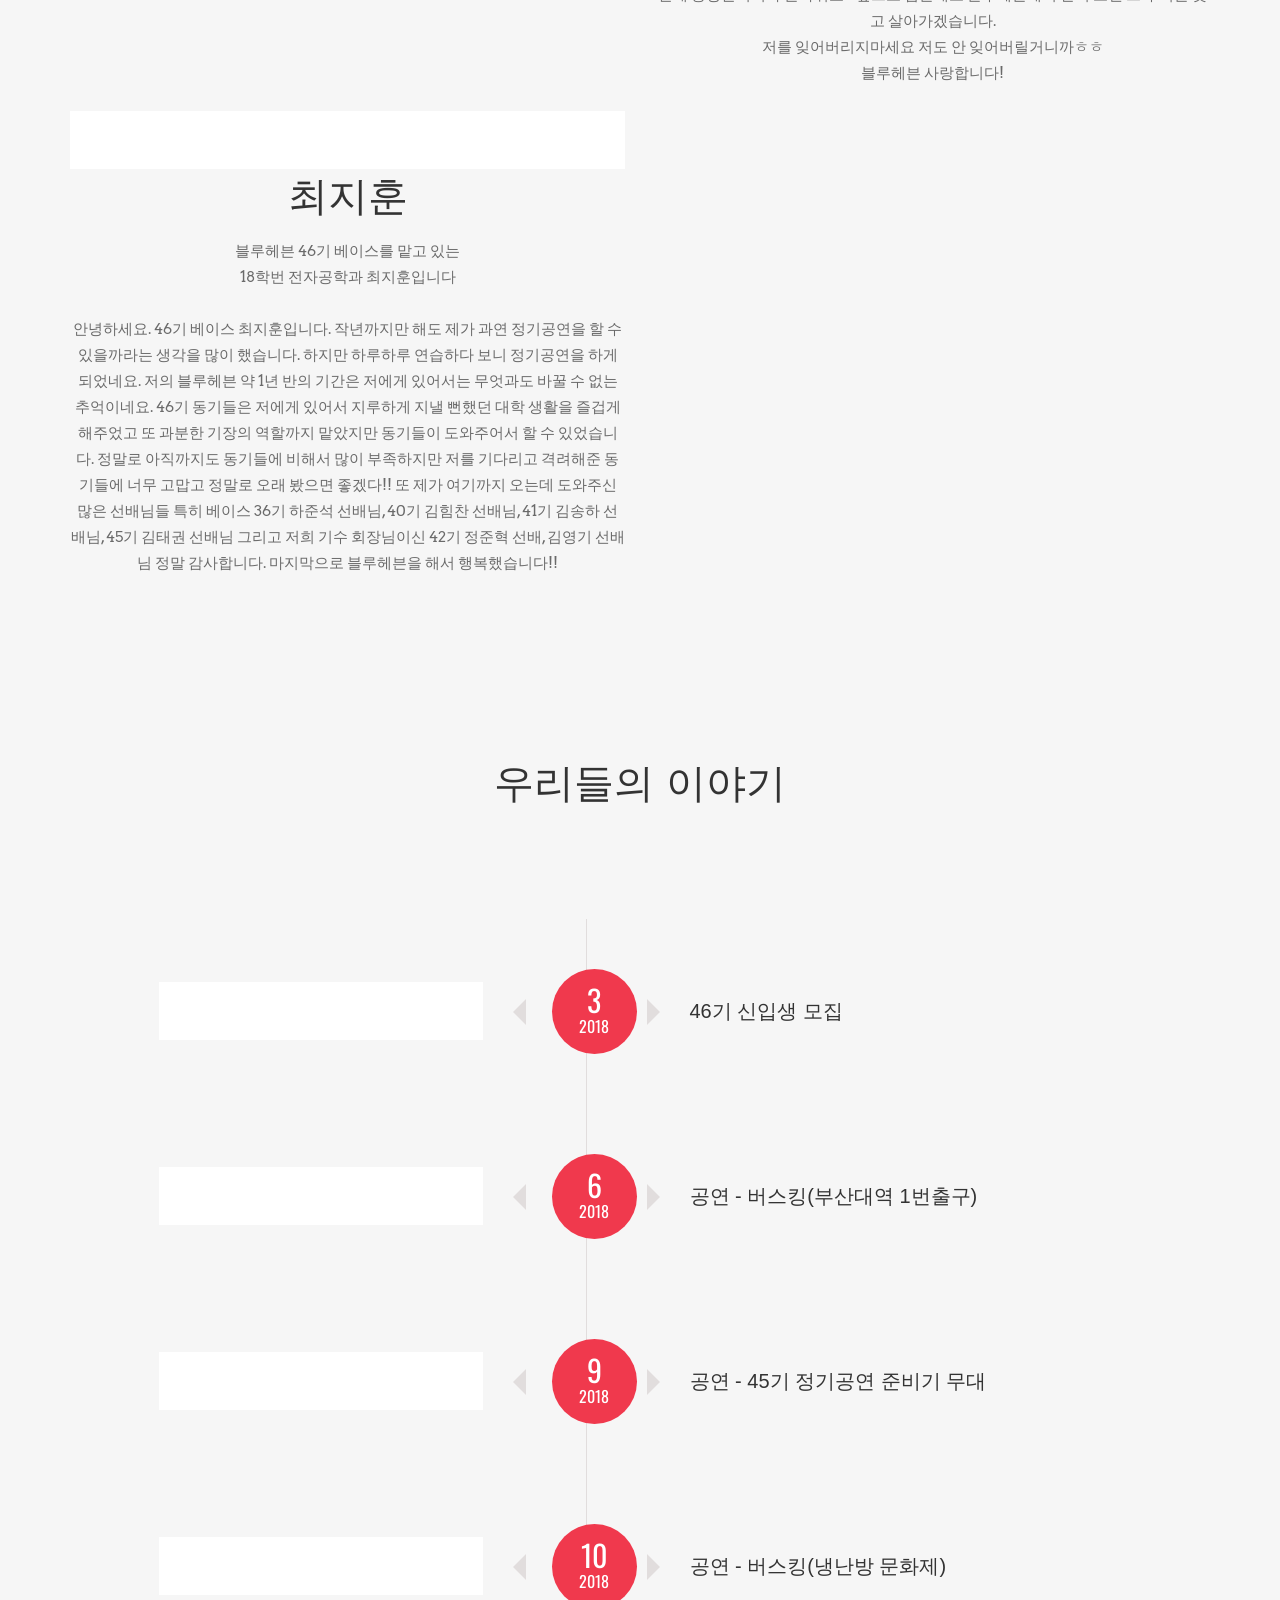
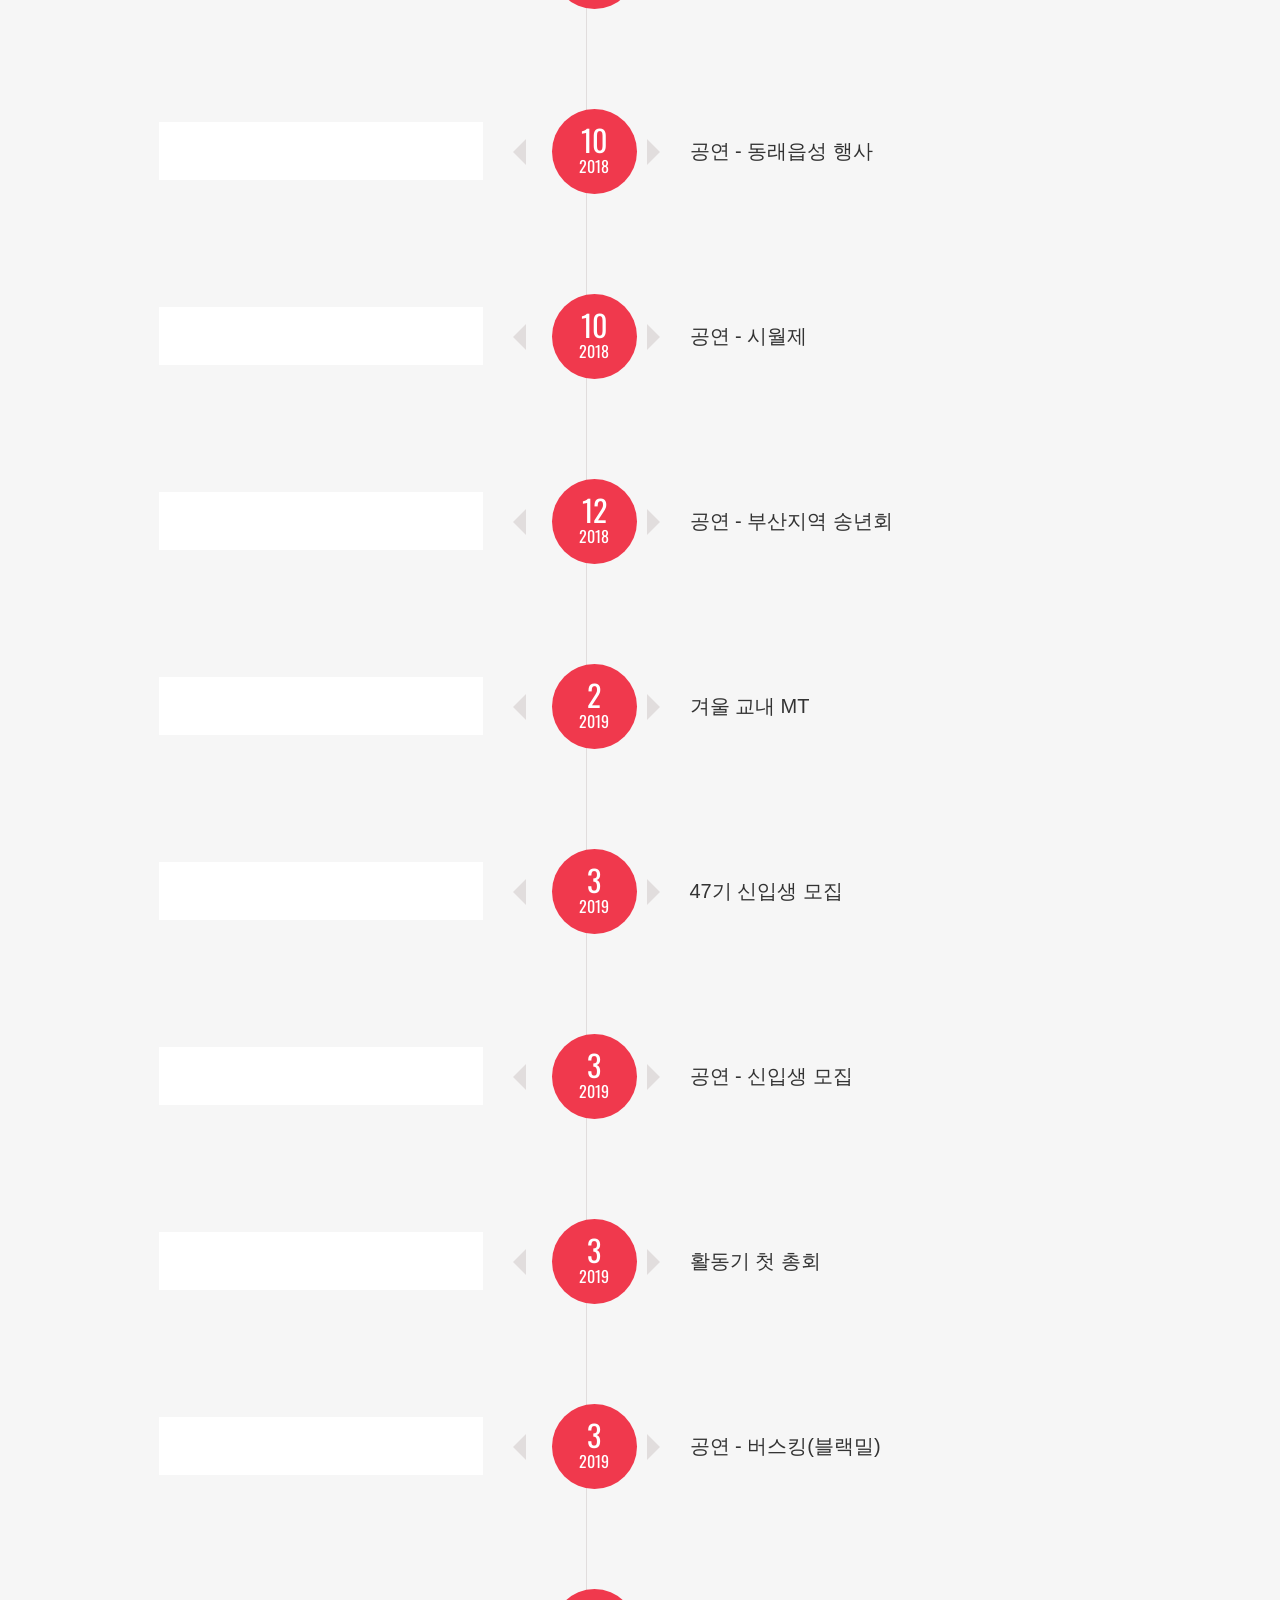
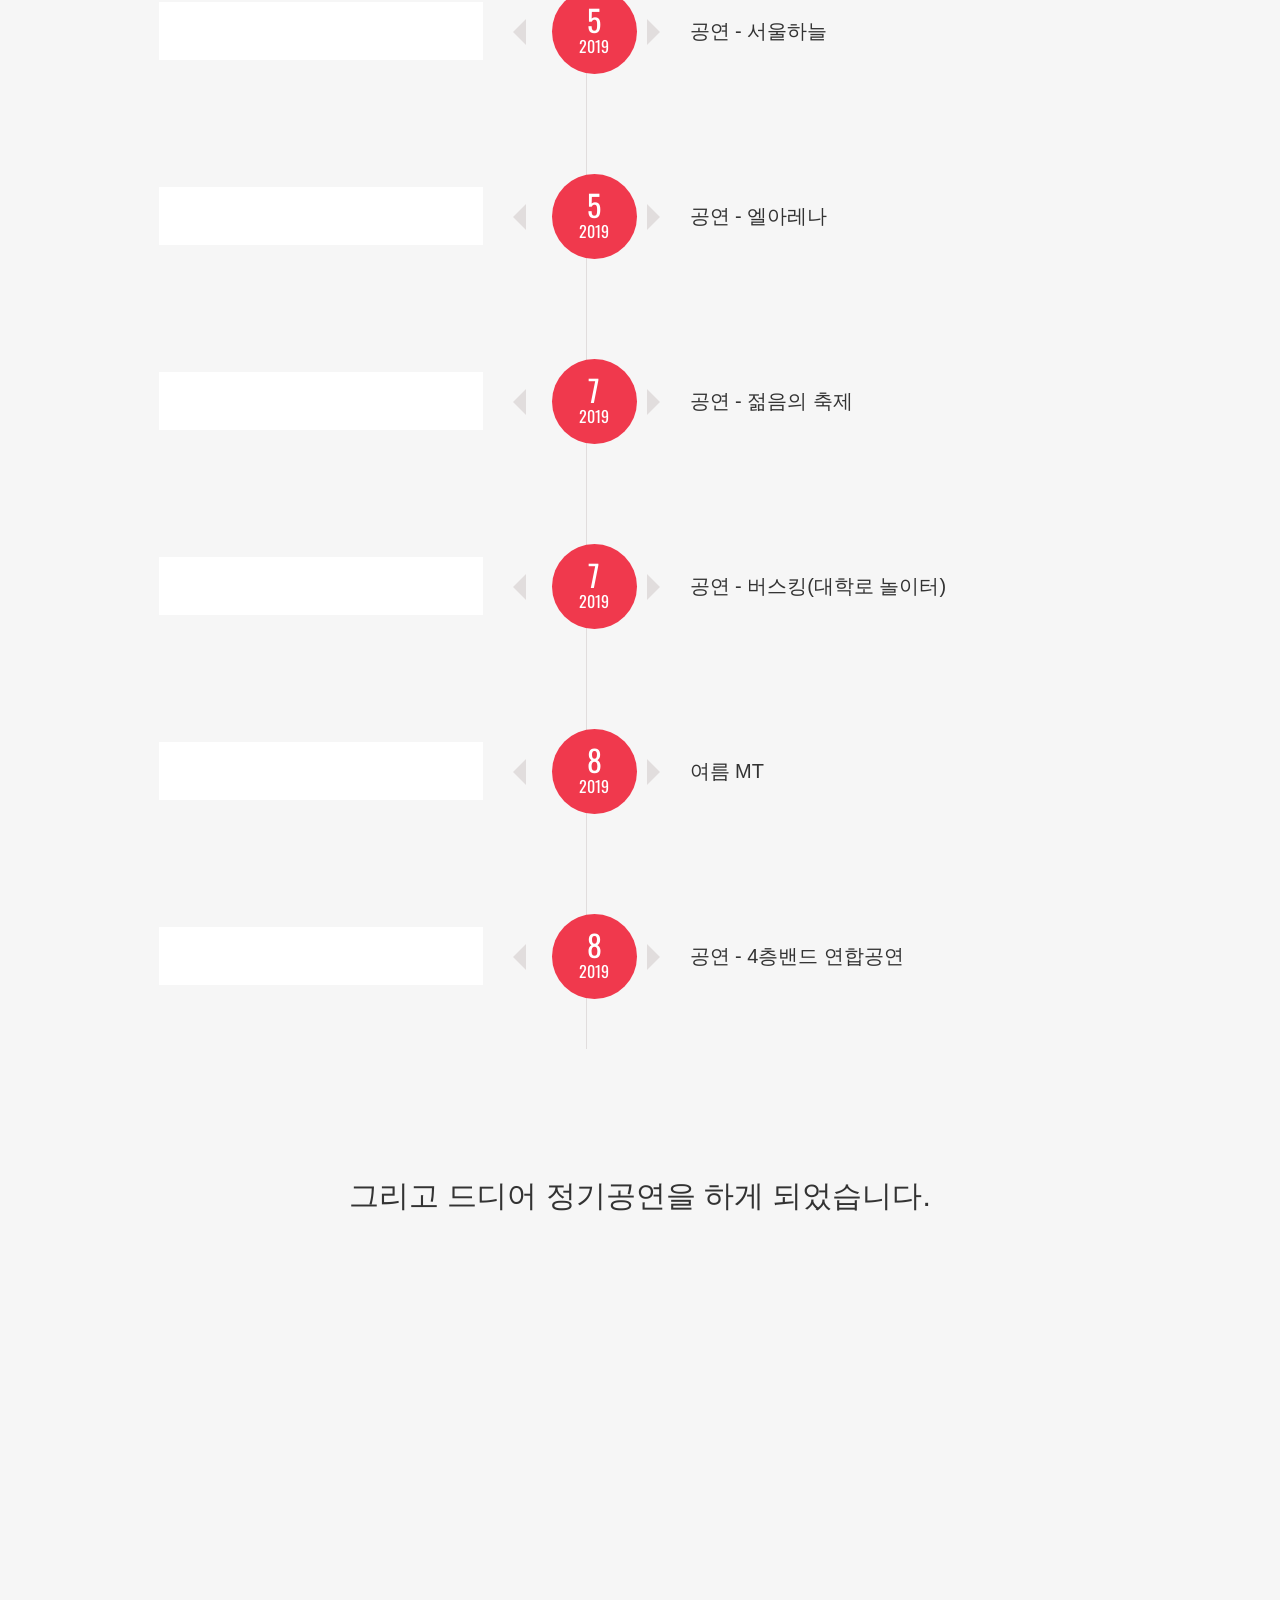
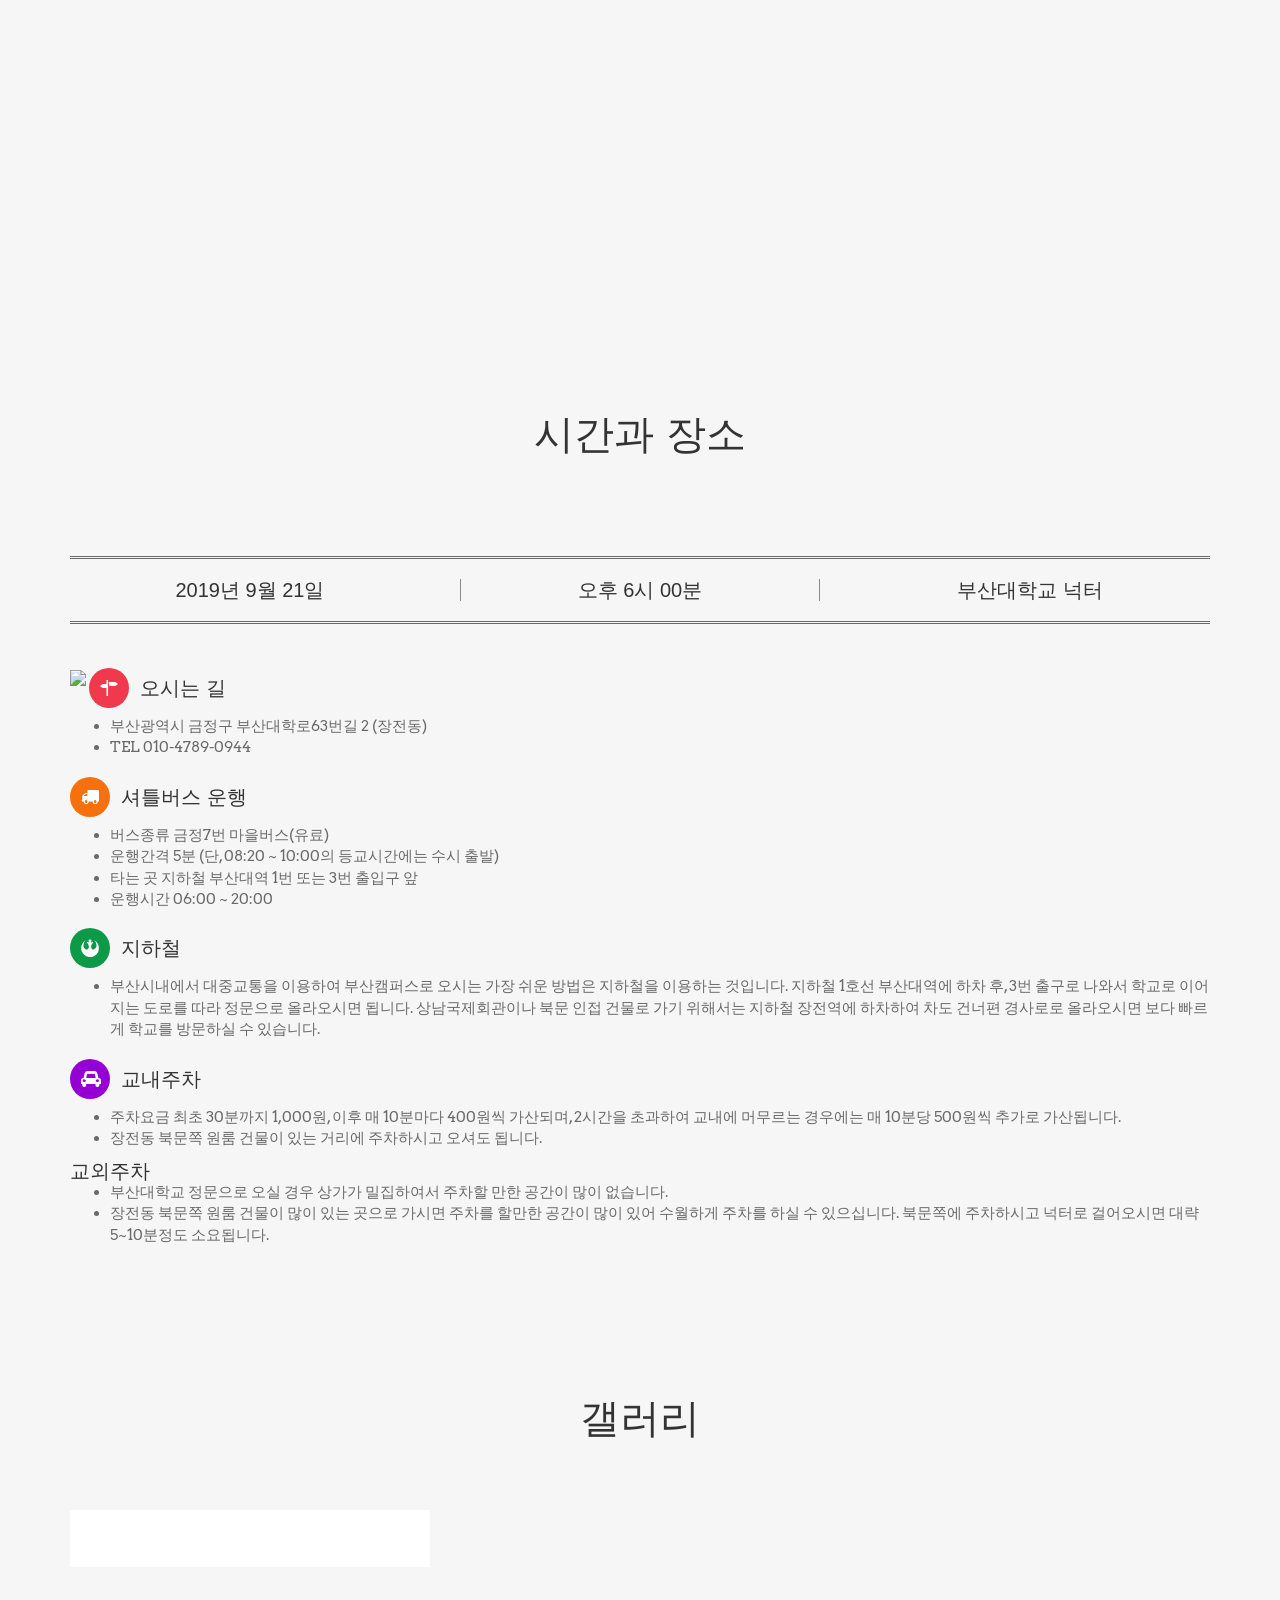
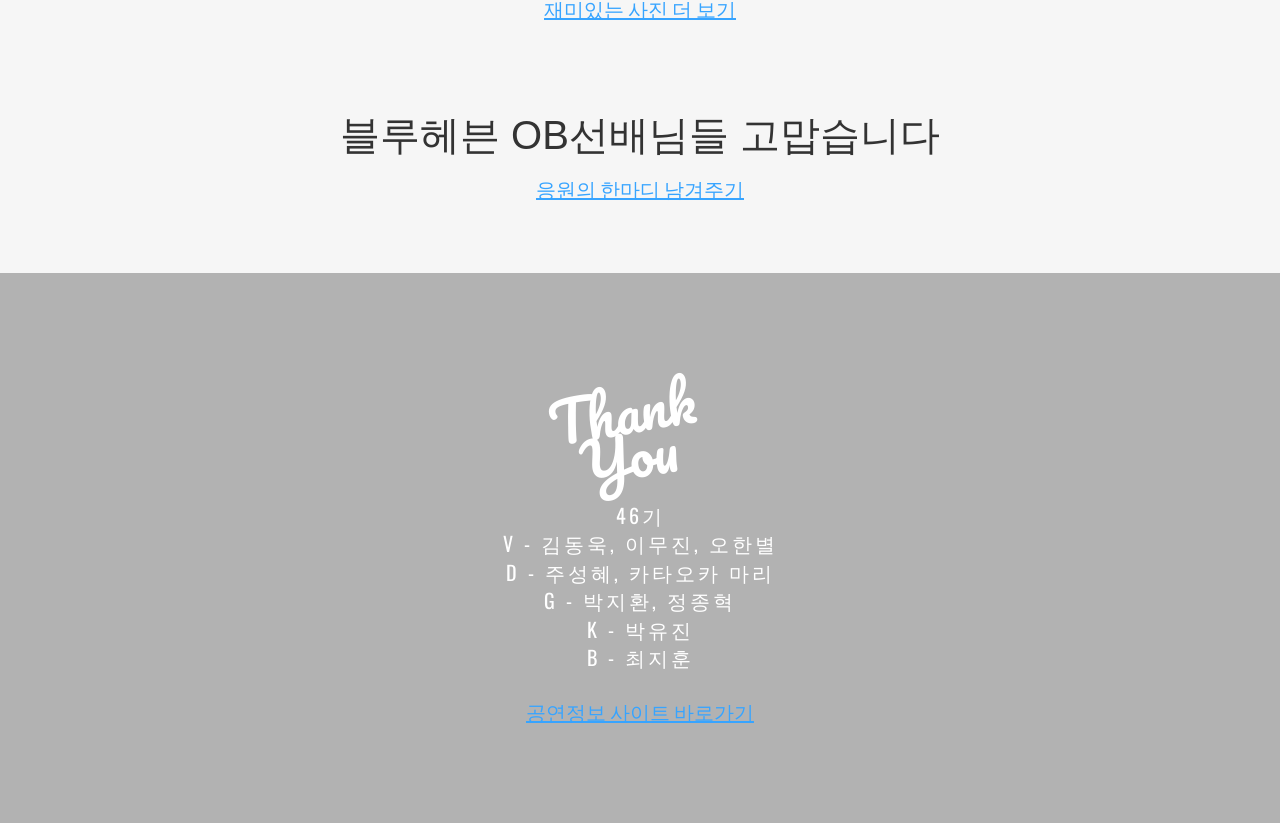
==== commit a382c79e: "update" ====
--- a/index.html
+++ b/index.html
@@ -150,7 +150,8 @@
                     	</div>
 
                 		<ul id="nav-menu" class="nav-smooth-scroll">
-                			<li class="first-child">
+						
+                			<li>
                         		<a href="#main-slider">맨 위로</a>
 							</li>
 
@@ -161,7 +162,7 @@
 							<li>
 	                            <a href="#our-story">우리 이야기</a>
 	                        </li>
-                    		<li class="first-child split-margin">
+                    		<li>
                             	<a href="#where-when">시간과 장소</a>
                             </li>
                             <li>
--- a/css/preloader.css
+++ b/css/preloader.css
@@ -0,0 +1,94 @@
+#preloader{
+	background-color:#f6f6f6;
+	position:fixed;
+	top:0;
+	left:0;
+	right:0;
+	bottom:0; 
+	z-index:9999;
+}
+
+#preloader.background_image{
+	background-image:url(http://placehold.it/1920x1080);
+	background-position:center center; 
+	background-size:cover; 
+}
+
+#preloader .black-overlay{
+	background-color:#000;
+	position:absolute;
+	top:0;
+	left:0;
+	right:0;
+	bottom:0; 
+	opacity:0.6
+}
+
+#preloader .white-overlay{
+	background-color:#FFF;
+	position:absolute;
+	top:0;
+	left:0;
+	right:0;
+	bottom:0; 
+	opacity:0.6
+}
+
+#preloader .spinner-animation{
+	-webkit-animation: pace-3d-spinner linear infinite 2s;
+  	   -moz-animation: pace-3d-spinner linear infinite 2s;
+ 	    -ms-animation: pace-3d-spinner linear infinite 2s;
+  	     -o-animation: pace-3d-spinner linear infinite 2s;
+  	        animation: pace-3d-spinner linear infinite 2s;
+
+  	-webkit-transform-style: preserve-3d;
+  	   -moz-transform-style: preserve-3d;
+  	    -ms-transform-style: preserve-3d;
+  	     -o-transform-style: preserve-3d;
+  	        transform-style: preserve-3d;
+}
+
+@-webkit-keyframes pace-3d-spinner {
+  from {
+    -webkit-transform: rotateY(0deg);
+  }
+  to {
+    -webkit-transform: rotateY(360deg);
+  }
+}
+
+@-moz-keyframes pace-3d-spinner {
+  from {
+    -moz-transform: rotateY(0deg);
+  }
+  to {
+    -moz-transform: rotateY(360deg);
+  }
+}
+
+@-ms-keyframes pace-3d-spinner {
+  from {
+    -ms-transform: rotateY(0deg);
+  }
+  to {
+    -ms-transform: rotateY(360deg);
+  }
+}
+
+@-o-keyframes pace-3d-spinner {
+  from {
+    -o-transform: rotateY(0deg);
+  }
+  to {
+    -o-transform: rotateY(360deg);
+  }
+}
+
+@keyframes pace-3d-spinner {
+  from {
+    transform: rotateY(0deg);
+  }
+  to {
+    transform: rotateY(360deg);
+  }
+}
--- a/css/preloader-default.css
+++ b/css/preloader-default.css
@@ -0,0 +1,149 @@
+/* HEART ZOOM */
+@-webkit-keyframes heart-zoom {
+  0%, 100%   {
+    -webkit-transform: scale(0.5);
+	opacity:0.2;
+  }
+  50%   {
+    -webkit-transform: scale(1.3);
+	opacity:1;
+  }
+}
+
+@-moz-keyframes heart-zoom  {
+  0%, 100%   {
+    -moz-transform: scale(0.5);
+	opacity:0.2;
+  }
+  50%   {
+    -moz-transform: scale(1.3);
+	opacity:1;
+  }
+}
+
+@-ms-keyframes heart-zoom  {
+  0%, 100%   {
+    -ms-transform: scale(0.5);
+	opacity:0.2;
+  }
+  50%   {
+    -ms-transform: scale(1.3);
+	opacity:1;
+  }
+}
+
+@-o-keyframes heart-zoom  {
+  0%, 100%   {
+    -o-transform: scale(0.5);
+	opacity:0.2;
+  }
+  50%   {
+    -o-transform: scale(1.3);
+	opacity:1;
+  }
+}
+
+@keyframes heart-zoom  {
+  0%, 100%   {
+    transform: scale(0.5);
+	opacity:0.2;
+  }
+  50%   {
+    transform: scale(1.3);
+	opacity:1;
+  }
+}
+
+
+/* HEART ZOOM REVERSE */
+@-webkit-keyframes heart-zoom-reverse {
+  0%, 100%   {
+    -webkit-transform: scale(1.3);
+	opacity:1;
+  }
+  50%   {
+    -webkit-transform: scale(0.5);
+	opacity:0.2;
+  }
+}
+
+@-moz-keyframes heart-zoom-reverse {
+  0%, 100%   {
+    -moz-transform: scale(1.3);
+	opacity:1;
+  }
+  50%   {
+    -moz-transform: scale(0.5);
+	opacity:0.2;
+  }
+}
+
+@-ms-keyframes heart-zoom-reverse {
+  0%, 100%   {
+    -ms-transform: scale(1.3);
+	opacity:1;
+  }
+  50%   {
+    -ms-transform: scale(0.5);
+	opacity:0.2;
+  }
+}
+
+@-o-keyframes heart-zoom-reverse  {
+  0%, 100%   {
+    -o-transform: scale(1.3);
+	opacity:1;
+  }
+  50%   {
+    -o-transform: scale(0.5);
+	opacity:0.2;
+  }
+}
+
+@keyframes heart-zoom-reverse  {
+  0%, 100%   {
+    transform: scale(1.3);
+	opacity:1;
+  }
+  50%   {
+    transform: scale(0.5);
+	opacity:0.2;
+  }
+}
+
+
+.heart-animation {
+	display:inline-block;
+	margin:0 auto;
+	font-size:20px; 
+	line-height:20px;
+	letter-spacing:-20px;
+	
+	-webkit-animation: heart-zoom infinite 1.2s;
+  	   -moz-animation: heart-zoom infinite 1.2s;
+ 	    -ms-animation: heart-zoom infinite 1.2s;
+  	     -o-animation: heart-zoom infinite 1.2s;
+  	        animation: heart-zoom infinite 1.2s;
+}
+
+.heart-animation i{
+	color:#f0394d;
+}
+
+.heart-animation-reverse {
+	display:inline-block;
+	margin:0 auto; 
+	padding-right:20px;
+	font-size:20px; 
+	line-height:20px;
+	
+    -webkit-animation: heart-zoom-reverse infinite 1.2s;
+  	   -moz-animation: heart-zoom-reverse infinite 1.2s;
+ 	    -ms-animation: heart-zoom-reverse infinite 1.2s;
+  	     -o-animation: heart-zoom-reverse infinite 1.2s;
+  	        animation: heart-zoom-reverse infinite 1.2s;
+}
+
+.heart-animation-reverse i{
+	color:#999;
+}
--- a/css/fonts/fontello/css/fontello.css
+++ b/css/fonts/fontello/css/fontello.css
@@ -0,0 +1,1354 @@
+@font-face {
+  font-family: 'fontello';
+  src: url('../font/fontello.eot?32012614');
+  src: url('../font/fontello.eot?32012614#iefix') format('embedded-opentype'),
+       url('../font/fontello.woff?32012614') format('woff'),
+       url('../font/fontello.ttf?32012614') format('truetype'),
+       url('../font/fontello.svg?32012614#fontello') format('svg');
+  font-weight: normal;
+  font-style: normal;
+}
+/* Chrome hack: SVG is rendered more smooth in Windozze. 100% magic, uncomment if you need it. */
+/* Note, that will break hinting! In other OS-es font will be not as sharp as it could be */
+/*
+@media screen and (-webkit-min-device-pixel-ratio:0) {
+  @font-face {
+    font-family: 'fontello';
+    src: url('../font/fontello.svg?32012614#fontello') format('svg');
+  }
+}
+*/
+ 
+ [class^="de-icon-"]:before, [class*=" de-icon-"]:before {
+  font-family: "fontello";
+  font-style: normal;
+  font-weight: normal;
+  speak: none;
+ 
+  display: inline-block;
+  text-decoration: inherit;
+  width: 1em;
+  margin-right: .2em;
+  text-align: center;
+  /* opacity: .8; */
+ 
+  /* For safety - reset parent styles, that can break glyph codes*/
+  font-variant: normal;
+  text-transform: none;
+     
+  /* fix buttons height, for twitter bootstrap */
+  line-height: 1em;
+ 
+  /* Animation center compensation - margins should be symmetric */
+  /* remove if not needed */
+  margin-left: .2em;
+ 
+  /* you can be more comfortable with increased icons size */
+  /* font-size: 120%; */
+ 
+  /* Uncomment for 3D effect */
+  /* text-shadow: 1px 1px 1px rgba(127, 127, 127, 0.3); */
+}
+ 
+.de-icon-glass:before { content: '\e800'; } /* '' */
+.de-icon-music:before { content: '\e801'; } /* '' */
+.de-icon-search:before { content: '\e802'; } /* '' */
+.de-icon-mail:before { content: '\e803'; } /* '' */
+.de-icon-mail-alt:before { content: '\e804'; } /* '' */
+.de-icon-mail-squared:before { content: '\e805'; } /* '' */
+.de-icon-heart:before { content: '\e806'; } /* '' */
+.de-icon-heart-empty:before { content: '\e807'; } /* '' */
+.de-icon-star:before { content: '\e808'; } /* '' */
+.de-icon-star-empty:before { content: '\e809'; } /* '' */
+.de-icon-star-half:before { content: '\e80a'; } /* '' */
+.de-icon-star-half-alt:before { content: '\e80b'; } /* '' */
+.de-icon-user:before { content: '\e80c'; } /* '' */
+.de-icon-users:before { content: '\e80d'; } /* '' */
+.de-icon-male:before { content: '\e80e'; } /* '' */
+.de-icon-female:before { content: '\e80f'; } /* '' */
+.de-icon-child:before { content: '\e810'; } /* '' */
+.de-icon-video:before { content: '\e811'; } /* '' */
+.de-icon-videocam:before { content: '\e812'; } /* '' */
+.de-icon-picture:before { content: '\e813'; } /* '' */
+.de-icon-camera:before { content: '\e814'; } /* '' */
+.de-icon-camera-alt:before { content: '\e815'; } /* '' */
+.de-icon-th-large:before { content: '\e816'; } /* '' */
+.de-icon-th:before { content: '\e817'; } /* '' */
+.de-icon-th-list:before { content: '\e818'; } /* '' */
+.de-icon-ok:before { content: '\e819'; } /* '' */
+.de-icon-ok-circled:before { content: '\e81a'; } /* '' */
+.de-icon-ok-circled2:before { content: '\e81b'; } /* '' */
+.de-icon-ok-squared:before { content: '\e81c'; } /* '' */
+.de-icon-cancel:before { content: '\e81d'; } /* '' */
+.de-icon-cancel-circled:before { content: '\e81e'; } /* '' */
+.de-icon-cancel-circled2:before { content: '\e81f'; } /* '' */
+.de-icon-plus:before { content: '\e820'; } /* '' */
+.de-icon-plus-circled:before { content: '\e821'; } /* '' */
+.de-icon-plus-squared:before { content: '\e822'; } /* '' */
+.de-icon-plus-squared-alt:before { content: '\e823'; } /* '' */
+.de-icon-minus:before { content: '\e824'; } /* '' */
+.de-icon-minus-circled:before { content: '\e825'; } /* '' */
+.de-icon-minus-squared:before { content: '\e826'; } /* '' */
+.de-icon-minus-squared-alt:before { content: '\e827'; } /* '' */
+.de-icon-help:before { content: '\e828'; } /* '' */
+.de-icon-help-circled:before { content: '\e829'; } /* '' */
+.de-icon-info-circled:before { content: '\e82a'; } /* '' */
+.de-icon-info:before { content: '\e82b'; } /* '' */
+.de-icon-home:before { content: '\e82c'; } /* '' */
+.de-icon-link:before { content: '\e82d'; } /* '' */
+.de-icon-unlink:before { content: '\e82e'; } /* '' */
+.de-icon-link-ext:before { content: '\e82f'; } /* '' */
+.de-icon-link-ext-alt:before { content: '\e830'; } /* '' */
+.de-icon-attach:before { content: '\e831'; } /* '' */
+.de-icon-lock:before { content: '\e832'; } /* '' */
+.de-icon-lock-open:before { content: '\e833'; } /* '' */
+.de-icon-lock-open-alt:before { content: '\e834'; } /* '' */
+.de-icon-pin:before { content: '\e835'; } /* '' */
+.de-icon-eye:before { content: '\e836'; } /* '' */
+.de-icon-eye-off:before { content: '\e837'; } /* '' */
+.de-icon-tag:before { content: '\e838'; } /* '' */
+.de-icon-tags:before { content: '\e839'; } /* '' */
+.de-icon-bookmark:before { content: '\e83a'; } /* '' */
+.de-icon-bookmark-empty:before { content: '\e83b'; } /* '' */
+.de-icon-flag:before { content: '\e83c'; } /* '' */
+.de-icon-flag-empty:before { content: '\e83d'; } /* '' */
+.de-icon-flag-checkered:before { content: '\e83e'; } /* '' */
+.de-icon-thumbs-up:before { content: '\e83f'; } /* '' */
+.de-icon-thumbs-down:before { content: '\e840'; } /* '' */
+.de-icon-thumbs-up-alt:before { content: '\e841'; } /* '' */
+.de-icon-thumbs-down-alt:before { content: '\e842'; } /* '' */
+.de-icon-download:before { content: '\e843'; } /* '' */
+.de-icon-upload:before { content: '\e844'; } /* '' */
+.de-icon-download-cloud:before { content: '\e845'; } /* '' */
+.de-icon-upload-cloud:before { content: '\e846'; } /* '' */
+.de-icon-reply:before { content: '\e847'; } /* '' */
+.de-icon-reply-all:before { content: '\e848'; } /* '' */
+.de-icon-forward:before { content: '\e849'; } /* '' */
+.de-icon-quote-left:before { content: '\e84a'; } /* '' */
+.de-icon-quote-right:before { content: '\e84b'; } /* '' */
+.de-icon-code:before { content: '\e84c'; } /* '' */
+.de-icon-export:before { content: '\e84d'; } /* '' */
+.de-icon-export-alt:before { content: '\e84e'; } /* '' */
+.de-icon-share:before { content: '\e84f'; } /* '' */
+.de-icon-share-squared:before { content: '\e850'; } /* '' */
+.de-icon-pencil:before { content: '\e851'; } /* '' */
+.de-icon-pencil-squared:before { content: '\e852'; } /* '' */
+.de-icon-edit:before { content: '\e853'; } /* '' */
+.de-icon-print:before { content: '\e854'; } /* '' */
+.de-icon-retweet:before { content: '\e855'; } /* '' */
+.de-icon-keyboard:before { content: '\e856'; } /* '' */
+.de-icon-gamepad:before { content: '\e857'; } /* '' */
+.de-icon-comment:before { content: '\e858'; } /* '' */
+.de-icon-chat:before { content: '\e859'; } /* '' */
+.de-icon-comment-empty:before { content: '\e85a'; } /* '' */
+.de-icon-chat-empty:before { content: '\e85b'; } /* '' */
+.de-icon-bell:before { content: '\e85c'; } /* '' */
+.de-icon-bell-alt:before { content: '\e85d'; } /* '' */
+.de-icon-attention-alt:before { content: '\e85e'; } /* '' */
+.de-icon-attention:before { content: '\e85f'; } /* '' */
+.de-icon-attention-circled:before { content: '\e860'; } /* '' */
+.de-icon-location:before { content: '\e861'; } /* '' */
+.de-icon-direction:before { content: '\e862'; } /* '' */
+.de-icon-compass:before { content: '\e863'; } /* '' */
+.de-icon-trash:before { content: '\e864'; } /* '' */
+.de-icon-doc:before { content: '\e865'; } /* '' */
+.de-icon-docs:before { content: '\e866'; } /* '' */
+.de-icon-doc-text:before { content: '\e867'; } /* '' */
+.de-icon-doc-inv:before { content: '\e868'; } /* '' */
+.de-icon-doc-text-inv:before { content: '\e869'; } /* '' */
+.de-icon-file-pdf:before { content: '\e86a'; } /* '' */
+.de-icon-file-word:before { content: '\e86b'; } /* '' */
+.de-icon-file-excel:before { content: '\e86c'; } /* '' */
+.de-icon-file-powerpoint:before { content: '\e86d'; } /* '' */
+.de-icon-file-image:before { content: '\e86e'; } /* '' */
+.de-icon-file-archive:before { content: '\e86f'; } /* '' */
+.de-icon-file-audio:before { content: '\e870'; } /* '' */
+.de-icon-file-video:before { content: '\e871'; } /* '' */
+.de-icon-file-code:before { content: '\e872'; } /* '' */
+.de-icon-folder:before { content: '\e873'; } /* '' */
+.de-icon-folder-open:before { content: '\e874'; } /* '' */
+.de-icon-folder-empty:before { content: '\e875'; } /* '' */
+.de-icon-folder-open-empty:before { content: '\e876'; } /* '' */
+.de-icon-box:before { content: '\e877'; } /* '' */
+.de-icon-rss:before { content: '\e878'; } /* '' */
+.de-icon-rss-squared:before { content: '\e879'; } /* '' */
+.de-icon-phone:before { content: '\e87a'; } /* '' */
+.de-icon-phone-squared:before { content: '\e87b'; } /* '' */
+.de-icon-fax:before { content: '\e87c'; } /* '' */
+.de-icon-menu:before { content: '\e87d'; } /* '' */
+.de-icon-cog:before { content: '\e87e'; } /* '' */
+.de-icon-cog-alt:before { content: '\e87f'; } /* '' */
+.de-icon-wrench:before { content: '\e880'; } /* '' */
+.de-icon-sliders:before { content: '\e881'; } /* '' */
+.de-icon-basket:before { content: '\e882'; } /* '' */
+.de-icon-calendar:before { content: '\e883'; } /* '' */
+.de-icon-calendar-empty:before { content: '\e884'; } /* '' */
+.de-icon-login:before { content: '\e885'; } /* '' */
+.de-icon-logout:before { content: '\e886'; } /* '' */
+.de-icon-mic:before { content: '\e887'; } /* '' */
+.de-icon-mute:before { content: '\e888'; } /* '' */
+.de-icon-volume-off:before { content: '\e889'; } /* '' */
+.de-icon-volume-down:before { content: '\e88a'; } /* '' */
+.de-icon-volume-up:before { content: '\e88b'; } /* '' */
+.de-icon-headphones:before { content: '\e88c'; } /* '' */
+.de-icon-clock:before { content: '\e88d'; } /* '' */
+.de-icon-lightbulb:before { content: '\e88e'; } /* '' */
+.de-icon-block:before { content: '\e88f'; } /* '' */
+.de-icon-resize-full:before { content: '\e890'; } /* '' */
+.de-icon-resize-full-alt:before { content: '\e891'; } /* '' */
+.de-icon-resize-small:before { content: '\e892'; } /* '' */
+.de-icon-resize-vertical:before { content: '\e893'; } /* '' */
+.de-icon-resize-horizontal:before { content: '\e894'; } /* '' */
+.de-icon-move:before { content: '\e895'; } /* '' */
+.de-icon-zoom-in:before { content: '\e896'; } /* '' */
+.de-icon-zoom-out:before { content: '\e897'; } /* '' */
+.de-icon-down-circled2:before { content: '\e898'; } /* '' */
+.de-icon-up-circled2:before { content: '\e899'; } /* '' */
+.de-icon-left-circled2:before { content: '\e89a'; } /* '' */
+.de-icon-right-circled2:before { content: '\e89b'; } /* '' */
+.de-icon-down-dir:before { content: '\e89c'; } /* '' */
+.de-icon-up-dir:before { content: '\e89d'; } /* '' */
+.de-icon-left-dir:before { content: '\e89e'; } /* '' */
+.de-icon-right-dir:before { content: '\e89f'; } /* '' */
+.de-icon-down-open:before { content: '\e8a0'; } /* '' */
+.de-icon-left-open:before { content: '\e8a1'; } /* '' */
+.de-icon-right-open:before { content: '\e8a2'; } /* '' */
+.de-icon-up-open:before { content: '\e8a3'; } /* '' */
+.de-icon-angle-left:before { content: '\e8a4'; } /* '' */
+.de-icon-angle-right:before { content: '\e8a5'; } /* '' */
+.de-icon-angle-up:before { content: '\e8a6'; } /* '' */
+.de-icon-angle-down:before { content: '\e8a7'; } /* '' */
+.de-icon-angle-circled-left:before { content: '\e8a8'; } /* '' */
+.de-icon-angle-circled-right:before { content: '\e8a9'; } /* '' */
+.de-icon-angle-circled-up:before { content: '\e8aa'; } /* '' */
+.de-icon-angle-circled-down:before { content: '\e8ab'; } /* '' */
+.de-icon-angle-double-left:before { content: '\e8ac'; } /* '' */
+.de-icon-angle-double-right:before { content: '\e8ad'; } /* '' */
+.de-icon-angle-double-up:before { content: '\e8ae'; } /* '' */
+.de-icon-angle-double-down:before { content: '\e8af'; } /* '' */
+.de-icon-down:before { content: '\e8b0'; } /* '' */
+.de-icon-left:before { content: '\e8b1'; } /* '' */
+.de-icon-right:before { content: '\e8b2'; } /* '' */
+.de-icon-up:before { content: '\e8b3'; } /* '' */
+.de-icon-down-big:before { content: '\e8b4'; } /* '' */
+.de-icon-left-big:before { content: '\e8b5'; } /* '' */
+.de-icon-right-big:before { content: '\e8b6'; } /* '' */
+.de-icon-up-big:before { content: '\e8b7'; } /* '' */
+.de-icon-right-hand:before { content: '\e8b8'; } /* '' */
+.de-icon-left-hand:before { content: '\e8b9'; } /* '' */
+.de-icon-up-hand:before { content: '\e8ba'; } /* '' */
+.de-icon-down-hand:before { content: '\e8bb'; } /* '' */
+.de-icon-left-circled:before { content: '\e8bc'; } /* '' */
+.de-icon-right-circled:before { content: '\e8bd'; } /* '' */
+.de-icon-up-circled:before { content: '\e8be'; } /* '' */
+.de-icon-down-circled:before { content: '\e8bf'; } /* '' */
+.de-icon-cw:before { content: '\e8c0'; } /* '' */
+.de-icon-ccw:before { content: '\e8c1'; } /* '' */
+.de-icon-arrows-cw:before { content: '\e8c2'; } /* '' */
+.de-icon-level-up:before { content: '\e8c3'; } /* '' */
+.de-icon-level-down:before { content: '\e8c4'; } /* '' */
+.de-icon-shuffle:before { content: '\e8c5'; } /* '' */
+.de-icon-exchange:before { content: '\e8c6'; } /* '' */
+.de-icon-history:before { content: '\e8c7'; } /* '' */
+.de-icon-expand:before { content: '\e8c8'; } /* '' */
+.de-icon-collapse:before { content: '\e8c9'; } /* '' */
+.de-icon-expand-right:before { content: '\e8ca'; } /* '' */
+.de-icon-collapse-left:before { content: '\e8cb'; } /* '' */
+.de-icon-play:before { content: '\e8cc'; } /* '' */
+.de-icon-play-circled:before { content: '\e8cd'; } /* '' */
+.de-icon-play-circled2:before { content: '\e8ce'; } /* '' */
+.de-icon-stop:before { content: '\e8cf'; } /* '' */
+.de-icon-pause:before { content: '\e8d0'; } /* '' */
+.de-icon-to-end:before { content: '\e8d1'; } /* '' */
+.de-icon-to-end-alt:before { content: '\e8d2'; } /* '' */
+.de-icon-to-start:before { content: '\e8d3'; } /* '' */
+.de-icon-to-start-alt:before { content: '\e8d4'; } /* '' */
+.de-icon-fast-fw:before { content: '\e8d5'; } /* '' */
+.de-icon-fast-bw:before { content: '\e8d6'; } /* '' */
+.de-icon-eject:before { content: '\e8d7'; } /* '' */
+.de-icon-target:before { content: '\e8d8'; } /* '' */
+.de-icon-signal:before { content: '\e8d9'; } /* '' */
+.de-icon-award:before { content: '\e8da'; } /* '' */
+.de-icon-desktop:before { content: '\e8db'; } /* '' */
+.de-icon-laptop:before { content: '\e8dc'; } /* '' */
+.de-icon-tablet:before { content: '\e8dd'; } /* '' */
+.de-icon-mobile:before { content: '\e8de'; } /* '' */
+.de-icon-inbox:before { content: '\e8df'; } /* '' */
+.de-icon-globe:before { content: '\e8e0'; } /* '' */
+.de-icon-sun:before { content: '\e8e1'; } /* '' */
+.de-icon-cloud:before { content: '\e8e2'; } /* '' */
+.de-icon-flash:before { content: '\e8e3'; } /* '' */
+.de-icon-moon:before { content: '\e8e4'; } /* '' */
+.de-icon-umbrella:before { content: '\e8e5'; } /* '' */
+.de-icon-flight:before { content: '\e8e6'; } /* '' */
+.de-icon-fighter-jet:before { content: '\e8e7'; } /* '' */
+.de-icon-paper-plane:before { content: '\e8e8'; } /* '' */
+.de-icon-paper-plane-empty:before { content: '\e8e9'; } /* '' */
+.de-icon-space-shuttle:before { content: '\e8ea'; } /* '' */
+.de-icon-leaf:before { content: '\e8eb'; } /* '' */
+.de-icon-font:before { content: '\e8ec'; } /* '' */
+.de-icon-bold:before { content: '\e8ed'; } /* '' */
+.de-icon-italic:before { content: '\e8ee'; } /* '' */
+.de-icon-header:before { content: '\e8ef'; } /* '' */
+.de-icon-paragraph:before { content: '\e8f0'; } /* '' */
+.de-icon-text-height:before { content: '\e8f1'; } /* '' */
+.de-icon-text-width:before { content: '\e8f2'; } /* '' */
+.de-icon-align-left:before { content: '\e8f3'; } /* '' */
+.de-icon-align-center:before { content: '\e8f4'; } /* '' */
+.de-icon-align-right:before { content: '\e8f5'; } /* '' */
+.de-icon-align-justify:before { content: '\e8f6'; } /* '' */
+.de-icon-list:before { content: '\e8f7'; } /* '' */
+.de-icon-indent-left:before { content: '\e8f8'; } /* '' */
+.de-icon-indent-right:before { content: '\e8f9'; } /* '' */
+.de-icon-list-bullet:before { content: '\e8fa'; } /* '' */
+.de-icon-list-numbered:before { content: '\e8fb'; } /* '' */
+.de-icon-strike:before { content: '\e8fc'; } /* '' */
+.de-icon-underline:before { content: '\e8fd'; } /* '' */
+.de-icon-superscript:before { content: '\e8fe'; } /* '' */
+.de-icon-subscript:before { content: '\e8ff'; } /* '' */
+.de-icon-table:before { content: '\e900'; } /* '' */
+.de-icon-columns:before { content: '\e901'; } /* '' */
+.de-icon-crop:before { content: '\e902'; } /* '' */
+.de-icon-scissors:before { content: '\e903'; } /* '' */
+.de-icon-paste:before { content: '\e904'; } /* '' */
+.de-icon-briefcase:before { content: '\e905'; } /* '' */
+.de-icon-suitcase:before { content: '\e906'; } /* '' */
+.de-icon-ellipsis:before { content: '\e907'; } /* '' */
+.de-icon-ellipsis-vert:before { content: '\e908'; } /* '' */
+.de-icon-off:before { content: '\e909'; } /* '' */
+.de-icon-road:before { content: '\e90a'; } /* '' */
+.de-icon-list-alt:before { content: '\e90b'; } /* '' */
+.de-icon-qrcode:before { content: '\e90c'; } /* '' */
+.de-icon-barcode:before { content: '\e90d'; } /* '' */
+.de-icon-book:before { content: '\e90e'; } /* '' */
+.de-icon-ajust:before { content: '\e90f'; } /* '' */
+.de-icon-tint:before { content: '\e910'; } /* '' */
+.de-icon-check:before { content: '\e911'; } /* '' */
+.de-icon-check-empty:before { content: '\e912'; } /* '' */
+.de-icon-circle:before { content: '\e913'; } /* '' */
+.de-icon-circle-empty:before { content: '\e914'; } /* '' */
+.de-icon-circle-thin:before { content: '\e915'; } /* '' */
+.de-icon-circle-notch:before { content: '\e916'; } /* '' */
+.de-icon-dot-circled:before { content: '\e917'; } /* '' */
+.de-icon-asterisk:before { content: '\e918'; } /* '' */
+.de-icon-gift:before { content: '\e919'; } /* '' */
+.de-icon-fire:before { content: '\e91a'; } /* '' */
+.de-icon-magnet:before { content: '\e91b'; } /* '' */
+.de-icon-chart-bar:before { content: '\e91c'; } /* '' */
+.de-icon-ticket:before { content: '\e91d'; } /* '' */
+.de-icon-credit-card:before { content: '\e91e'; } /* '' */
+.de-icon-floppy:before { content: '\e91f'; } /* '' */
+.de-icon-megaphone:before { content: '\e920'; } /* '' */
+.de-icon-hdd:before { content: '\e921'; } /* '' */
+.de-icon-key:before { content: '\e922'; } /* '' */
+.de-icon-fork:before { content: '\e923'; } /* '' */
+.de-icon-rocket:before { content: '\e924'; } /* '' */
+.de-icon-bug:before { content: '\e925'; } /* '' */
+.de-icon-certificate:before { content: '\e926'; } /* '' */
+.de-icon-tasks:before { content: '\e927'; } /* '' */
+.de-icon-filter:before { content: '\e928'; } /* '' */
+.de-icon-beaker:before { content: '\e929'; } /* '' */
+.de-icon-magic:before { content: '\e92a'; } /* '' */
+.de-icon-cab:before { content: '\e92b'; } /* '' */
+.de-icon-taxi:before { content: '\e92c'; } /* '' */
+.de-icon-truck:before { content: '\e92d'; } /* '' */
+.de-icon-money:before { content: '\e92e'; } /* '' */
+.de-icon-euro:before { content: '\e92f'; } /* '' */
+.de-icon-pound:before { content: '\e930'; } /* '' */
+.de-icon-dollar:before { content: '\e931'; } /* '' */
+.de-icon-rupee:before { content: '\e932'; } /* '' */
+.de-icon-yen:before { content: '\e933'; } /* '' */
+.de-icon-rouble:before { content: '\e934'; } /* '' */
+.de-icon-try:before { content: '\e935'; } /* '' */
+.de-icon-won:before { content: '\e936'; } /* '' */
+.de-icon-bitcoin:before { content: '\e937'; } /* '' */
+.de-icon-sort:before { content: '\e938'; } /* '' */
+.de-icon-sort-down:before { content: '\e939'; } /* '' */
+.de-icon-sort-up:before { content: '\e93a'; } /* '' */
+.de-icon-sort-alt-up:before { content: '\e93b'; } /* '' */
+.de-icon-sort-alt-down:before { content: '\e93c'; } /* '' */
+.de-icon-sort-name-up:before { content: '\e93d'; } /* '' */
+.de-icon-sort-name-down:before { content: '\e93e'; } /* '' */
+.de-icon-sort-number-up:before { content: '\e93f'; } /* '' */
+.de-icon-sort-number-down:before { content: '\e940'; } /* '' */
+.de-icon-hammer:before { content: '\e941'; } /* '' */
+.de-icon-gauge:before { content: '\e942'; } /* '' */
+.de-icon-sitemap:before { content: '\e943'; } /* '' */
+.de-icon-spinner:before { content: '\e944'; } /* '' */
+.de-icon-coffee:before { content: '\e945'; } /* '' */
+.de-icon-food:before { content: '\e946'; } /* '' */
+.de-icon-beer:before { content: '\e947'; } /* '' */
+.de-icon-user-md:before { content: '\e948'; } /* '' */
+.de-icon-stethoscope:before { content: '\e949'; } /* '' */
+.de-icon-ambulance:before { content: '\e94a'; } /* '' */
+.de-icon-medkit:before { content: '\e94b'; } /* '' */
+.de-icon-h-sigh:before { content: '\e94c'; } /* '' */
+.de-icon-hospital:before { content: '\e94d'; } /* '' */
+.de-icon-building:before { content: '\e94e'; } /* '' */
+.de-icon-building-filled:before { content: '\e94f'; } /* '' */
+.de-icon-bank:before { content: '\e950'; } /* '' */
+.de-icon-smile:before { content: '\e951'; } /* '' */
+.de-icon-frown:before { content: '\e952'; } /* '' */
+.de-icon-meh:before { content: '\e953'; } /* '' */
+.de-icon-anchor:before { content: '\e954'; } /* '' */
+.de-icon-terminal:before { content: '\e955'; } /* '' */
+.de-icon-eraser:before { content: '\e956'; } /* '' */
+.de-icon-puzzle:before { content: '\e957'; } /* '' */
+.de-icon-shield:before { content: '\e958'; } /* '' */
+.de-icon-extinguisher:before { content: '\e959'; } /* '' */
+.de-icon-bullseye:before { content: '\e95a'; } /* '' */
+.de-icon-wheelchair:before { content: '\e95b'; } /* '' */
+.de-icon-language:before { content: '\e95c'; } /* '' */
+.de-icon-graduation-cap:before { content: '\e95d'; } /* '' */
+.de-icon-paw:before { content: '\e95e'; } /* '' */
+.de-icon-spoon:before { content: '\e95f'; } /* '' */
+.de-icon-cube:before { content: '\e960'; } /* '' */
+.de-icon-cubes:before { content: '\e961'; } /* '' */
+.de-icon-recycle:before { content: '\e962'; } /* '' */
+.de-icon-tree:before { content: '\e963'; } /* '' */
+.de-icon-database:before { content: '\e964'; } /* '' */
+.de-icon-lifebuoy:before { content: '\e965'; } /* '' */
+.de-icon-rebel:before { content: '\e966'; } /* '' */
+.de-icon-empire:before { content: '\e967'; } /* '' */
+.de-icon-bomb:before { content: '\e968'; } /* '' */
+.de-icon-adn:before { content: '\e969'; } /* '' */
+.de-icon-android:before { content: '\e96a'; } /* '' */
+.de-icon-apple:before { content: '\e96b'; } /* '' */
+.de-icon-behance:before { content: '\e96c'; } /* '' */
+.de-icon-behance-squared:before { content: '\e96d'; } /* '' */
+.de-icon-bitbucket:before { content: '\e96e'; } /* '' */
+.de-icon-bitbucket-squared:before { content: '\e96f'; } /* '' */
+.de-icon-codeopen:before { content: '\e970'; } /* '' */
+.de-icon-css3:before { content: '\e971'; } /* '' */
+.de-icon-delicious:before { content: '\e972'; } /* '' */
+.de-icon-deviantart:before { content: '\e973'; } /* '' */
+.de-icon-digg:before { content: '\e974'; } /* '' */
+.de-icon-dribbble:before { content: '\e975'; } /* '' */
+.de-icon-dropbox:before { content: '\e976'; } /* '' */
+.de-icon-drupal:before { content: '\e977'; } /* '' */
+.de-icon-facebook:before { content: '\e978'; } /* '' */
+.de-icon-facebook-squared:before { content: '\e979'; } /* '' */
+.de-icon-flickr:before { content: '\e97a'; } /* '' */
+.de-icon-foursquare:before { content: '\e97b'; } /* '' */
+.de-icon-git-squared:before { content: '\e97c'; } /* '' */
+.de-icon-git:before { content: '\e97d'; } /* '' */
+.de-icon-github:before { content: '\e97e'; } /* '' */
+.de-icon-github-squared:before { content: '\e97f'; } /* '' */
+.de-icon-github-circled:before { content: '\e980'; } /* '' */
+.de-icon-gittip:before { content: '\e981'; } /* '' */
+.de-icon-google:before { content: '\e982'; } /* '' */
+.de-icon-gplus:before { content: '\e983'; } /* '' */
+.de-icon-gplus-squared:before { content: '\e984'; } /* '' */
+.de-icon-hacker-news:before { content: '\e985'; } /* '' */
+.de-icon-html5:before { content: '\e986'; } /* '' */
+.de-icon-instagramm:before { content: '\e987'; } /* '' */
+.de-icon-joomla:before { content: '\e988'; } /* '' */
+.de-icon-jsfiddle:before { content: '\e989'; } /* '' */
+.de-icon-linkedin-squared:before { content: '\e98a'; } /* '' */
+.de-icon-linux:before { content: '\e98b'; } /* '' */
+.de-icon-linkedin:before { content: '\e98c'; } /* '' */
+.de-icon-maxcdn:before { content: '\e98d'; } /* '' */
+.de-icon-openid:before { content: '\e98e'; } /* '' */
+.de-icon-pagelines:before { content: '\e98f'; } /* '' */
+.de-icon-pied-piper-squared:before { content: '\e990'; } /* '' */
+.de-icon-pied-piper-alt:before { content: '\e991'; } /* '' */
+.de-icon-pinterest-circled:before { content: '\e992'; } /* '' */
+.de-icon-pinterest-squared:before { content: '\e993'; } /* '' */
+.de-icon-qq:before { content: '\e994'; } /* '' */
+.de-icon-reddit:before { content: '\e995'; } /* '' */
+.de-icon-reddit-squared:before { content: '\e996'; } /* '' */
+.de-icon-renren:before { content: '\e997'; } /* '' */
+.de-icon-skype:before { content: '\e998'; } /* '' */
+.de-icon-slack:before { content: '\e999'; } /* '' */
+.de-icon-soundclowd:before { content: '\e99a'; } /* '' */
+.de-icon-spotify:before { content: '\e99b'; } /* '' */
+.de-icon-stackexchange:before { content: '\e99c'; } /* '' */
+.de-icon-stackoverflow:before { content: '\e99d'; } /* '' */
+.de-icon-steam:before { content: '\e99e'; } /* '' */
+.de-icon-steam-squared:before { content: '\e99f'; } /* '' */
+.de-icon-stumbleupon:before { content: '\e9a0'; } /* '' */
+.de-icon-stumbleupon-circled:before { content: '\e9a1'; } /* '' */
+.de-icon-tencent-weibo:before { content: '\e9a2'; } /* '' */
+.de-icon-trello:before { content: '\e9a3'; } /* '' */
+.de-icon-tumblr:before { content: '\e9a4'; } /* '' */
+.de-icon-tumblr-squared:before { content: '\e9a5'; } /* '' */
+.de-icon-twitter-squared:before { content: '\e9a6'; } /* '' */
+.de-icon-twitter:before { content: '\e9a7'; } /* '' */
+.de-icon-vimeo-squared:before { content: '\e9a8'; } /* '' */
+.de-icon-vine:before { content: '\e9a9'; } /* '' */
+.de-icon-vkontakte:before { content: '\e9aa'; } /* '' */
+.de-icon-wechat:before { content: '\e9ab'; } /* '' */
+.de-icon-weibo:before { content: '\e9ac'; } /* '' */
+.de-icon-windows:before { content: '\e9ad'; } /* '' */
+.de-icon-wordpress:before { content: '\e9ae'; } /* '' */
+.de-icon-xing:before { content: '\e9af'; } /* '' */
+.de-icon-xing-squared:before { content: '\e9b0'; } /* '' */
+.de-icon-youtube:before { content: '\e9b1'; } /* '' */
+.de-icon-yahoo:before { content: '\e9b2'; } /* '' */
+.de-icon-youtube-squared:before { content: '\e9b3'; } /* '' */
+.de-icon-youtube-play:before { content: '\e9b4'; } /* '' */
+.de-icon-blank:before { content: '\e9b5'; } /* '' */
+.de-icon-lemon:before { content: '\e9b6'; } /* '' */
+.de-icon-note:before { content: '\e9b7'; } /* '' */
+.de-icon-note-beamed:before { content: '\e9b8'; } /* '' */
+.de-icon-music-1:before { content: '\e9b9'; } /* '' */
+.de-icon-search-1:before { content: '\e9ba'; } /* '' */
+.de-icon-flashlight:before { content: '\e9bb'; } /* '' */
+.de-icon-mail-1:before { content: '\e9bc'; } /* '' */
+.de-icon-heart-1:before { content: '\e9bd'; } /* '' */
+.de-icon-heart-empty-1:before { content: '\e9be'; } /* '' */
+.de-icon-star-1:before { content: '\e9bf'; } /* '' */
+.de-icon-star-empty-1:before { content: '\e9c0'; } /* '' */
+.de-icon-user-1:before { content: '\e9c1'; } /* '' */
+.de-icon-users-1:before { content: '\e9c2'; } /* '' */
+.de-icon-user-add:before { content: '\e9c3'; } /* '' */
+.de-icon-video-1:before { content: '\e9c4'; } /* '' */
+.de-icon-picture-1:before { content: '\e9c5'; } /* '' */
+.de-icon-camera-1:before { content: '\e9c6'; } /* '' */
+.de-icon-layout:before { content: '\e9c7'; } /* '' */
+.de-icon-menu-1:before { content: '\e9c8'; } /* '' */
+.de-icon-check-1:before { content: '\e9c9'; } /* '' */
+.de-icon-cancel-1:before { content: '\e9ca'; } /* '' */
+.de-icon-cancel-circled-1:before { content: '\e9cb'; } /* '' */
+.de-icon-cancel-squared:before { content: '\e9cc'; } /* '' */
+.de-icon-plus-1:before { content: '\e9cd'; } /* '' */
+.de-icon-plus-circled-1:before { content: '\e9ce'; } /* '' */
+.de-icon-plus-squared-1:before { content: '\e9cf'; } /* '' */
+.de-icon-minus-1:before { content: '\e9d0'; } /* '' */
+.de-icon-minus-circled-1:before { content: '\e9d1'; } /* '' */
+.de-icon-minus-squared-1:before { content: '\e9d2'; } /* '' */
+.de-icon-help-1:before { content: '\e9d3'; } /* '' */
+.de-icon-help-circled-1:before { content: '\e9d4'; } /* '' */
+.de-icon-info-1:before { content: '\e9d5'; } /* '' */
+.de-icon-info-circled-1:before { content: '\e9d6'; } /* '' */
+.de-icon-back:before { content: '\e9d7'; } /* '' */
+.de-icon-home-1:before { content: '\e9d8'; } /* '' */
+.de-icon-link-1:before { content: '\e9d9'; } /* '' */
+.de-icon-attach-1:before { content: '\e9da'; } /* '' */
+.de-icon-lock-1:before { content: '\e9db'; } /* '' */
+.de-icon-lock-open-1:before { content: '\e9dc'; } /* '' */
+.de-icon-eye-1:before { content: '\e9dd'; } /* '' */
+.de-icon-tag-1:before { content: '\e9de'; } /* '' */
+.de-icon-bookmark-1:before { content: '\e9df'; } /* '' */
+.de-icon-bookmarks:before { content: '\e9e0'; } /* '' */
+.de-icon-flag-1:before { content: '\e9e1'; } /* '' */
+.de-icon-thumbs-up-1:before { content: '\e9e2'; } /* '' */
+.de-icon-thumbs-down-1:before { content: '\e9e3'; } /* '' */
+.de-icon-download-1:before { content: '\e9e4'; } /* '' */
+.de-icon-upload-1:before { content: '\e9e5'; } /* '' */
+.de-icon-upload-cloud-1:before { content: '\e9e6'; } /* '' */
+.de-icon-reply-1:before { content: '\e9e7'; } /* '' */
+.de-icon-reply-all-1:before { content: '\e9e8'; } /* '' */
+.de-icon-forward-1:before { content: '\e9e9'; } /* '' */
+.de-icon-quote:before { content: '\e9ea'; } /* '' */
+.de-icon-code-1:before { content: '\e9eb'; } /* '' */
+.de-icon-export-1:before { content: '\e9ec'; } /* '' */
+.de-icon-pencil-1:before { content: '\e9ed'; } /* '' */
+.de-icon-feather:before { content: '\e9ee'; } /* '' */
+.de-icon-print-1:before { content: '\e9ef'; } /* '' */
+.de-icon-retweet-1:before { content: '\e9f0'; } /* '' */
+.de-icon-keyboard-1:before { content: '\e9f1'; } /* '' */
+.de-icon-comment-1:before { content: '\e9f2'; } /* '' */
+.de-icon-chat-1:before { content: '\e9f3'; } /* '' */
+.de-icon-bell-1:before { content: '\e9f4'; } /* '' */
+.de-icon-attention-1:before { content: '\e9f5'; } /* '' */
+.de-icon-alert:before { content: '\e9f6'; } /* '' */
+.de-icon-vcard:before { content: '\e9f7'; } /* '' */
+.de-icon-address:before { content: '\e9f8'; } /* '' */
+.de-icon-location-1:before { content: '\e9f9'; } /* '' */
+.de-icon-map:before { content: '\e9fa'; } /* '' */
+.de-icon-direction-1:before { content: '\e9fb'; } /* '' */
+.de-icon-compass-1:before { content: '\e9fc'; } /* '' */
+.de-icon-cup:before { content: '\e9fd'; } /* '' */
+.de-icon-trash-1:before { content: '\e9fe'; } /* '' */
+.de-icon-doc-1:before { content: '\e9ff'; } /* '' */
+.de-icon-docs-1:before { content: '\ea00'; } /* '' */
+.de-icon-doc-landscape:before { content: '\ea01'; } /* '' */
+.de-icon-doc-text-1:before { content: '\ea02'; } /* '' */
+.de-icon-doc-text-inv-1:before { content: '\ea03'; } /* '' */
+.de-icon-newspaper:before { content: '\ea04'; } /* '' */
+.de-icon-book-open:before { content: '\ea05'; } /* '' */
+.de-icon-book-1:before { content: '\ea06'; } /* '' */
+.de-icon-folder-1:before { content: '\ea07'; } /* '' */
+.de-icon-archive:before { content: '\ea08'; } /* '' */
+.de-icon-box-1:before { content: '\ea09'; } /* '' */
+.de-icon-rss-1:before { content: '\ea0a'; } /* '' */
+.de-icon-phone-1:before { content: '\ea0b'; } /* '' */
+.de-icon-cog-1:before { content: '\ea0c'; } /* '' */
+.de-icon-tools:before { content: '\ea0d'; } /* '' */
+.de-icon-share-1:before { content: '\ea0e'; } /* '' */
+.de-icon-shareable:before { content: '\ea0f'; } /* '' */
+.de-icon-basket-1:before { content: '\ea10'; } /* '' */
+.de-icon-bag:before { content: '\ea11'; } /* '' */
+.de-icon-calendar-1:before { content: '\ea12'; } /* '' */
+.de-icon-login-1:before { content: '\ea13'; } /* '' */
+.de-icon-logout-1:before { content: '\ea14'; } /* '' */
+.de-icon-mic-1:before { content: '\ea15'; } /* '' */
+.de-icon-mute-1:before { content: '\ea16'; } /* '' */
+.de-icon-sound:before { content: '\ea17'; } /* '' */
+.de-icon-volume:before { content: '\ea18'; } /* '' */
+.de-icon-clock-1:before { content: '\ea19'; } /* '' */
+.de-icon-hourglass:before { content: '\ea1a'; } /* '' */
+.de-icon-lamp:before { content: '\ea1b'; } /* '' */
+.de-icon-light-down:before { content: '\ea1c'; } /* '' */
+.de-icon-light-up:before { content: '\ea1d'; } /* '' */
+.de-icon-adjust:before { content: '\ea1e'; } /* '' */
+.de-icon-block-1:before { content: '\ea1f'; } /* '' */
+.de-icon-resize-full-1:before { content: '\ea20'; } /* '' */
+.de-icon-resize-small-1:before { content: '\ea21'; } /* '' */
+.de-icon-popup:before { content: '\ea22'; } /* '' */
+.de-icon-publish:before { content: '\ea23'; } /* '' */
+.de-icon-window:before { content: '\ea24'; } /* '' */
+.de-icon-arrow-combo:before { content: '\ea25'; } /* '' */
+.de-icon-down-circled-1:before { content: '\ea26'; } /* '' */
+.de-icon-left-circled-1:before { content: '\ea27'; } /* '' */
+.de-icon-right-circled-1:before { content: '\ea28'; } /* '' */
+.de-icon-up-circled-1:before { content: '\ea29'; } /* '' */
+.de-icon-down-open-1:before { content: '\ea2a'; } /* '' */
+.de-icon-left-open-1:before { content: '\ea2b'; } /* '' */
+.de-icon-right-open-1:before { content: '\ea2c'; } /* '' */
+.de-icon-up-open-1:before { content: '\ea2d'; } /* '' */
+.de-icon-down-open-mini:before { content: '\ea2e'; } /* '' */
+.de-icon-left-open-mini:before { content: '\ea2f'; } /* '' */
+.de-icon-right-open-mini:before { content: '\ea30'; } /* '' */
+.de-icon-up-open-mini:before { content: '\ea31'; } /* '' */
+.de-icon-down-open-big:before { content: '\ea32'; } /* '' */
+.de-icon-left-open-big:before { content: '\ea33'; } /* '' */
+.de-icon-right-open-big:before { content: '\ea34'; } /* '' */
+.de-icon-up-open-big:before { content: '\ea35'; } /* '' */
+.de-icon-down-1:before { content: '\ea36'; } /* '' */
+.de-icon-left-1:before { content: '\ea37'; } /* '' */
+.de-icon-right-1:before { content: '\ea38'; } /* '' */
+.de-icon-up-1:before { content: '\ea39'; } /* '' */
+.de-icon-down-dir-1:before { content: '\ea3a'; } /* '' */
+.de-icon-left-dir-1:before { content: '\ea3b'; } /* '' */
+.de-icon-right-dir-1:before { content: '\ea3c'; } /* '' */
+.de-icon-up-dir-1:before { content: '\ea3d'; } /* '' */
+.de-icon-down-bold:before { content: '\ea3e'; } /* '' */
+.de-icon-left-bold:before { content: '\ea3f'; } /* '' */
+.de-icon-right-bold:before { content: '\ea40'; } /* '' */
+.de-icon-up-bold:before { content: '\ea41'; } /* '' */
+.de-icon-down-thin:before { content: '\ea42'; } /* '' */
+.de-icon-left-thin:before { content: '\ea43'; } /* '' */
+.de-icon-right-thin:before { content: '\ea44'; } /* '' */
+.de-icon-up-thin:before { content: '\ea45'; } /* '' */
+.de-icon-ccw-1:before { content: '\ea46'; } /* '' */
+.de-icon-cw-1:before { content: '\ea47'; } /* '' */
+.de-icon-arrows-ccw:before { content: '\ea48'; } /* '' */
+.de-icon-level-down-1:before { content: '\ea49'; } /* '' */
+.de-icon-level-up-1:before { content: '\ea4a'; } /* '' */
+.de-icon-shuffle-1:before { content: '\ea4b'; } /* '' */
+.de-icon-loop:before { content: '\ea4c'; } /* '' */
+.de-icon-switch:before { content: '\ea4d'; } /* '' */
+.de-icon-play-1:before { content: '\ea4e'; } /* '' */
+.de-icon-stop-1:before { content: '\ea4f'; } /* '' */
+.de-icon-pause-1:before { content: '\ea50'; } /* '' */
+.de-icon-record:before { content: '\ea51'; } /* '' */
+.de-icon-to-end-1:before { content: '\ea52'; } /* '' */
+.de-icon-to-start-1:before { content: '\ea53'; } /* '' */
+.de-icon-fast-forward:before { content: '\ea54'; } /* '' */
+.de-icon-fast-backward:before { content: '\ea55'; } /* '' */
+.de-icon-progress-0:before { content: '\ea56'; } /* '' */
+.de-icon-progress-1:before { content: '\ea57'; } /* '' */
+.de-icon-progress-2:before { content: '\ea58'; } /* '' */
+.de-icon-progress-3:before { content: '\ea59'; } /* '' */
+.de-icon-target-1:before { content: '\ea5a'; } /* '' */
+.de-icon-palette:before { content: '\ea5b'; } /* '' */
+.de-icon-list-1:before { content: '\ea5c'; } /* '' */
+.de-icon-list-add:before { content: '\ea5d'; } /* '' */
+.de-icon-signal-1:before { content: '\ea5e'; } /* '' */
+.de-icon-trophy:before { content: '\ea5f'; } /* '' */
+.de-icon-battery:before { content: '\ea60'; } /* '' */
+.de-icon-back-in-time:before { content: '\ea61'; } /* '' */
+.de-icon-monitor:before { content: '\ea62'; } /* '' */
+.de-icon-mobile-1:before { content: '\ea63'; } /* '' */
+.de-icon-network:before { content: '\ea64'; } /* '' */
+.de-icon-cd:before { content: '\ea65'; } /* '' */
+.de-icon-inbox-1:before { content: '\ea66'; } /* '' */
+.de-icon-install:before { content: '\ea67'; } /* '' */
+.de-icon-globe-1:before { content: '\ea68'; } /* '' */
+.de-icon-cloud-1:before { content: '\ea69'; } /* '' */
+.de-icon-cloud-thunder:before { content: '\ea6a'; } /* '' */
+.de-icon-flash-1:before { content: '\ea6b'; } /* '' */
+.de-icon-moon-1:before { content: '\ea6c'; } /* '' */
+.de-icon-flight-1:before { content: '\ea6d'; } /* '' */
+.de-icon-paper-plane-1:before { content: '\ea6e'; } /* '' */
+.de-icon-leaf-1:before { content: '\ea6f'; } /* '' */
+.de-icon-lifebuoy-1:before { content: '\ea70'; } /* '' */
+.de-icon-mouse:before { content: '\ea71'; } /* '' */
+.de-icon-briefcase-1:before { content: '\ea72'; } /* '' */
+.de-icon-suitcase-1:before { content: '\ea73'; } /* '' */
+.de-icon-dot:before { content: '\ea74'; } /* '' */
+.de-icon-dot-2:before { content: '\ea75'; } /* '' */
+.de-icon-dot-3:before { content: '\ea76'; } /* '' */
+.de-icon-brush:before { content: '\ea77'; } /* '' */
+.de-icon-magnet-1:before { content: '\ea78'; } /* '' */
+.de-icon-infinity:before { content: '\ea79'; } /* '' */
+.de-icon-erase:before { content: '\ea7a'; } /* '' */
+.de-icon-chart-pie:before { content: '\ea7b'; } /* '' */
+.de-icon-chart-line:before { content: '\ea7c'; } /* '' */
+.de-icon-chart-bar-1:before { content: '\ea7d'; } /* '' */
+.de-icon-chart-area:before { content: '\ea7e'; } /* '' */
+.de-icon-tape:before { content: '\ea7f'; } /* '' */
+.de-icon-graduation-cap-1:before { content: '\ea80'; } /* '' */
+.de-icon-language-1:before { content: '\ea81'; } /* '' */
+.de-icon-ticket-1:before { content: '\ea82'; } /* '' */
+.de-icon-water:before { content: '\ea83'; } /* '' */
+.de-icon-droplet:before { content: '\ea84'; } /* '' */
+.de-icon-air:before { content: '\ea85'; } /* '' */
+.de-icon-credit-card-1:before { content: '\ea86'; } /* '' */
+.de-icon-floppy-1:before { content: '\ea87'; } /* '' */
+.de-icon-clipboard:before { content: '\ea88'; } /* '' */
+.de-icon-megaphone-1:before { content: '\ea89'; } /* '' */
+.de-icon-database-1:before { content: '\ea8a'; } /* '' */
+.de-icon-drive:before { content: '\ea8b'; } /* '' */
+.de-icon-bucket:before { content: '\ea8c'; } /* '' */
+.de-icon-thermometer:before { content: '\ea8d'; } /* '' */
+.de-icon-key-1:before { content: '\ea8e'; } /* '' */
+.de-icon-flow-cascade:before { content: '\ea8f'; } /* '' */
+.de-icon-flow-branch:before { content: '\ea90'; } /* '' */
+.de-icon-flow-tree:before { content: '\ea91'; } /* '' */
+.de-icon-flow-line:before { content: '\ea92'; } /* '' */
+.de-icon-flow-parallel:before { content: '\ea93'; } /* '' */
+.de-icon-rocket-1:before { content: '\ea94'; } /* '' */
+.de-icon-gauge-1:before { content: '\ea95'; } /* '' */
+.de-icon-traffic-cone:before { content: '\ea96'; } /* '' */
+.de-icon-cc:before { content: '\ea97'; } /* '' */
+.de-icon-cc-by:before { content: '\ea98'; } /* '' */
+.de-icon-cc-nc:before { content: '\ea99'; } /* '' */
+.de-icon-cc-nc-eu:before { content: '\ea9a'; } /* '' */
+.de-icon-cc-nc-jp:before { content: '\ea9b'; } /* '' */
+.de-icon-cc-sa:before { content: '\ea9c'; } /* '' */
+.de-icon-cc-nd:before { content: '\ea9d'; } /* '' */
+.de-icon-cc-pd:before { content: '\ea9e'; } /* '' */
+.de-icon-cc-zero:before { content: '\ea9f'; } /* '' */
+.de-icon-cc-share:before { content: '\eaa0'; } /* '' */
+.de-icon-cc-remix:before { content: '\eaa1'; } /* '' */
+.de-icon-github-1:before { content: '\eaa2'; } /* '' */
+.de-icon-github-circled-1:before { content: '\eaa3'; } /* '' */
+.de-icon-flickr-1:before { content: '\eaa4'; } /* '' */
+.de-icon-flickr-circled:before { content: '\eaa5'; } /* '' */
+.de-icon-vimeo:before { content: '\eaa6'; } /* '' */
+.de-icon-vimeo-circled:before { content: '\eaa7'; } /* '' */
+.de-icon-twitter-1:before { content: '\eaa8'; } /* '' */
+.de-icon-twitter-circled:before { content: '\eaa9'; } /* '' */
+.de-icon-facebook-1:before { content: '\eaaa'; } /* '' */
+.de-icon-facebook-circled:before { content: '\eaab'; } /* '' */
+.de-icon-facebook-squared-1:before { content: '\eaac'; } /* '' */
+.de-icon-gplus-1:before { content: '\eaad'; } /* '' */
+.de-icon-gplus-circled:before { content: '\eaae'; } /* '' */
+.de-icon-pinterest:before { content: '\eaaf'; } /* '' */
+.de-icon-pinterest-circled-1:before { content: '\eab0'; } /* '' */
+.de-icon-tumblr-1:before { content: '\eab1'; } /* '' */
+.de-icon-tumblr-circled:before { content: '\eab2'; } /* '' */
+.de-icon-linkedin-1:before { content: '\eab3'; } /* '' */
+.de-icon-linkedin-circled:before { content: '\eab4'; } /* '' */
+.de-icon-dribbble-1:before { content: '\eab5'; } /* '' */
+.de-icon-dribbble-circled:before { content: '\eab6'; } /* '' */
+.de-icon-stumbleupon-1:before { content: '\eab7'; } /* '' */
+.de-icon-stumbleupon-circled-1:before { content: '\eab8'; } /* '' */
+.de-icon-lastfm:before { content: '\eab9'; } /* '' */
+.de-icon-lastfm-circled:before { content: '\eaba'; } /* '' */
+.de-icon-rdio:before { content: '\eabb'; } /* '' */
+.de-icon-rdio-circled:before { content: '\eabc'; } /* '' */
+.de-icon-spotify-1:before { content: '\eabd'; } /* '' */
+.de-icon-spotify-circled:before { content: '\eabe'; } /* '' */
+.de-icon-qq-1:before { content: '\eabf'; } /* '' */
+.de-icon-instagram:before { content: '\eac0'; } /* '' */
+.de-icon-dropbox-1:before { content: '\eac1'; } /* '' */
+.de-icon-evernote:before { content: '\eac2'; } /* '' */
+.de-icon-flattr:before { content: '\eac3'; } /* '' */
+.de-icon-skype-1:before { content: '\eac4'; } /* '' */
+.de-icon-skype-circled:before { content: '\eac5'; } /* '' */
+.de-icon-renren-1:before { content: '\eac6'; } /* '' */
+.de-icon-sina-weibo:before { content: '\eac7'; } /* '' */
+.de-icon-paypal:before { content: '\eac8'; } /* '' */
+.de-icon-picasa:before { content: '\eac9'; } /* '' */
+.de-icon-soundcloud:before { content: '\eaca'; } /* '' */
+.de-icon-mixi:before { content: '\eacb'; } /* '' */
+.de-icon-behance-1:before { content: '\eacc'; } /* '' */
+.de-icon-google-circles:before { content: '\eacd'; } /* '' */
+.de-icon-vkontakte-1:before { content: '\eace'; } /* '' */
+.de-icon-smashing:before { content: '\eacf'; } /* '' */
+.de-icon-sweden:before { content: '\ead0'; } /* '' */
+.de-icon-db-shape:before { content: '\ead1'; } /* '' */
+.de-icon-logo-db:before { content: '\ead2'; } /* '' */
+.de-icon-music-outline:before { content: '\ead3'; } /* '' */
+.de-icon-music-2:before { content: '\ead4'; } /* '' */
+.de-icon-search-outline:before { content: '\ead5'; } /* '' */
+.de-icon-search-2:before { content: '\ead6'; } /* '' */
+.de-icon-mail-2:before { content: '\ead7'; } /* '' */
+.de-icon-heart-2:before { content: '\ead8'; } /* '' */
+.de-icon-heart-filled:before { content: '\ead9'; } /* '' */
+.de-icon-star-2:before { content: '\eada'; } /* '' */
+.de-icon-star-filled:before { content: '\eadb'; } /* '' */
+.de-icon-user-outline:before { content: '\eadc'; } /* '' */
+.de-icon-user-2:before { content: '\eadd'; } /* '' */
+.de-icon-users-outline:before { content: '\eade'; } /* '' */
+.de-icon-users-2:before { content: '\eadf'; } /* '' */
+.de-icon-user-add-outline:before { content: '\eae0'; } /* '' */
+.de-icon-user-add-1:before { content: '\eae1'; } /* '' */
+.de-icon-user-delete-outline:before { content: '\eae2'; } /* '' */
+.de-icon-user-delete:before { content: '\eae3'; } /* '' */
+.de-icon-video-2:before { content: '\eae4'; } /* '' */
+.de-icon-videocam-outline:before { content: '\eae5'; } /* '' */
+.de-icon-videocam-1:before { content: '\eae6'; } /* '' */
+.de-icon-picture-outline:before { content: '\eae7'; } /* '' */
+.de-icon-picture-2:before { content: '\eae8'; } /* '' */
+.de-icon-camera-outline:before { content: '\eae9'; } /* '' */
+.de-icon-camera-2:before { content: '\eaea'; } /* '' */
+.de-icon-th-outline:before { content: '\eaeb'; } /* '' */
+.de-icon-th-1:before { content: '\eaec'; } /* '' */
+.de-icon-th-large-outline:before { content: '\eaed'; } /* '' */
+.de-icon-th-large-1:before { content: '\eaee'; } /* '' */
+.de-icon-th-list-outline:before { content: '\eaef'; } /* '' */
+.de-icon-th-list-1:before { content: '\eaf0'; } /* '' */
+.de-icon-ok-outline:before { content: '\eaf1'; } /* '' */
+.de-icon-ok-1:before { content: '\eaf2'; } /* '' */
+.de-icon-cancel-outline:before { content: '\eaf3'; } /* '' */
+.de-icon-cancel-2:before { content: '\eaf4'; } /* '' */
+.de-icon-cancel-alt:before { content: '\eaf5'; } /* '' */
+.de-icon-cancel-alt-filled:before { content: '\eaf6'; } /* '' */
+.de-icon-cancel-circled-outline:before { content: '\eaf7'; } /* '' */
+.de-icon-cancel-circled-2:before { content: '\eaf8'; } /* '' */
+.de-icon-plus-outline:before { content: '\eaf9'; } /* '' */
+.de-icon-plus-2:before { content: '\eafa'; } /* '' */
+.de-icon-minus-outline:before { content: '\eafb'; } /* '' */
+.de-icon-minus-2:before { content: '\eafc'; } /* '' */
+.de-icon-divide-outline:before { content: '\eafd'; } /* '' */
+.de-icon-divide:before { content: '\eafe'; } /* '' */
+.de-icon-eq-outline:before { content: '\eaff'; } /* '' */
+.de-icon-eq:before { content: '\eb00'; } /* '' */
+.de-icon-info-outline:before { content: '\eb01'; } /* '' */
+.de-icon-info-2:before { content: '\eb02'; } /* '' */
+.de-icon-home-outline:before { content: '\eb03'; } /* '' */
+.de-icon-home-2:before { content: '\eb04'; } /* '' */
+.de-icon-link-outline:before { content: '\eb05'; } /* '' */
+.de-icon-link-2:before { content: '\eb06'; } /* '' */
+.de-icon-attach-outline:before { content: '\eb07'; } /* '' */
+.de-icon-attach-2:before { content: '\eb08'; } /* '' */
+.de-icon-lock-2:before { content: '\eb09'; } /* '' */
+.de-icon-lock-filled:before { content: '\eb0a'; } /* '' */
+.de-icon-lock-open-2:before { content: '\eb0b'; } /* '' */
+.de-icon-lock-open-filled:before { content: '\eb0c'; } /* '' */
+.de-icon-pin-outline:before { content: '\eb0d'; } /* '' */
+.de-icon-pin-1:before { content: '\eb0e'; } /* '' */
+.de-icon-eye-outline:before { content: '\eb0f'; } /* '' */
+.de-icon-eye-2:before { content: '\eb10'; } /* '' */
+.de-icon-tag-2:before { content: '\eb11'; } /* '' */
+.de-icon-tags-1:before { content: '\eb12'; } /* '' */
+.de-icon-bookmark-2:before { content: '\eb13'; } /* '' */
+.de-icon-flag-2:before { content: '\eb14'; } /* '' */
+.de-icon-flag-filled:before { content: '\eb15'; } /* '' */
+.de-icon-thumbs-up-2:before { content: '\eb16'; } /* '' */
+.de-icon-thumbs-down-2:before { content: '\eb17'; } /* '' */
+.de-icon-download-outline:before { content: '\eb18'; } /* '' */
+.de-icon-download-2:before { content: '\eb19'; } /* '' */
+.de-icon-upload-outline:before { content: '\eb1a'; } /* '' */
+.de-icon-upload-2:before { content: '\eb1b'; } /* '' */
+.de-icon-upload-cloud-outline:before { content: '\eb1c'; } /* '' */
+.de-icon-upload-cloud-2:before { content: '\eb1d'; } /* '' */
+.de-icon-reply-outline:before { content: '\eb1e'; } /* '' */
+.de-icon-reply-2:before { content: '\eb1f'; } /* '' */
+.de-icon-forward-outline:before { content: '\eb20'; } /* '' */
+.de-icon-forward-2:before { content: '\eb21'; } /* '' */
+.de-icon-code-outline:before { content: '\eb22'; } /* '' */
+.de-icon-code-2:before { content: '\eb23'; } /* '' */
+.de-icon-export-outline:before { content: '\eb24'; } /* '' */
+.de-icon-export-2:before { content: '\eb25'; } /* '' */
+.de-icon-pencil-2:before { content: '\eb26'; } /* '' */
+.de-icon-pen:before { content: '\eb27'; } /* '' */
+.de-icon-feather-1:before { content: '\eb28'; } /* '' */
+.de-icon-edit-1:before { content: '\eb29'; } /* '' */
+.de-icon-print-2:before { content: '\eb2a'; } /* '' */
+.de-icon-comment-2:before { content: '\eb2b'; } /* '' */
+.de-icon-chat-2:before { content: '\eb2c'; } /* '' */
+.de-icon-chat-alt:before { content: '\eb2d'; } /* '' */
+.de-icon-bell-2:before { content: '\eb2e'; } /* '' */
+.de-icon-attention-2:before { content: '\eb2f'; } /* '' */
+.de-icon-attention-filled:before { content: '\eb30'; } /* '' */
+.de-icon-warning-empty:before { content: '\eb31'; } /* '' */
+.de-icon-warning:before { content: '\eb32'; } /* '' */
+.de-icon-contacts:before { content: '\eb33'; } /* '' */
+.de-icon-vcard-1:before { content: '\eb34'; } /* '' */
+.de-icon-address-1:before { content: '\eb35'; } /* '' */
+.de-icon-location-outline:before { content: '\eb36'; } /* '' */
+.de-icon-location-2:before { content: '\eb37'; } /* '' */
+.de-icon-map-1:before { content: '\eb38'; } /* '' */
+.de-icon-direction-outline:before { content: '\eb39'; } /* '' */
+.de-icon-direction-2:before { content: '\eb3a'; } /* '' */
+.de-icon-compass-2:before { content: '\eb3b'; } /* '' */
+.de-icon-trash-2:before { content: '\eb3c'; } /* '' */
+.de-icon-doc-2:before { content: '\eb3d'; } /* '' */
+.de-icon-doc-text-2:before { content: '\eb3e'; } /* '' */
+.de-icon-doc-add:before { content: '\eb3f'; } /* '' */
+.de-icon-doc-remove:before { content: '\eb40'; } /* '' */
+.de-icon-news:before { content: '\eb41'; } /* '' */
+.de-icon-folder-2:before { content: '\eb42'; } /* '' */
+.de-icon-folder-add:before { content: '\eb43'; } /* '' */
+.de-icon-folder-delete:before { content: '\eb44'; } /* '' */
+.de-icon-archive-1:before { content: '\eb45'; } /* '' */
+.de-icon-box-2:before { content: '\eb46'; } /* '' */
+.de-icon-rss-outline:before { content: '\eb47'; } /* '' */
+.de-icon-rss-2:before { content: '\eb48'; } /* '' */
+.de-icon-phone-outline:before { content: '\eb49'; } /* '' */
+.de-icon-phone-2:before { content: '\eb4a'; } /* '' */
+.de-icon-menu-outline:before { content: '\eb4b'; } /* '' */
+.de-icon-menu-2:before { content: '\eb4c'; } /* '' */
+.de-icon-cog-outline:before { content: '\eb4d'; } /* '' */
+.de-icon-cog-2:before { content: '\eb4e'; } /* '' */
+.de-icon-wrench-outline:before { content: '\eb4f'; } /* '' */
+.de-icon-wrench-1:before { content: '\eb50'; } /* '' */
+.de-icon-basket-2:before { content: '\eb51'; } /* '' */
+.de-icon-calendar-outlilne:before { content: '\eb52'; } /* '' */
+.de-icon-calendar-2:before { content: '\eb53'; } /* '' */
+.de-icon-mic-outline:before { content: '\eb54'; } /* '' */
+.de-icon-mic-2:before { content: '\eb55'; } /* '' */
+.de-icon-volume-off-1:before { content: '\eb56'; } /* '' */
+.de-icon-volume-low:before { content: '\eb57'; } /* '' */
+.de-icon-volume-middle:before { content: '\eb58'; } /* '' */
+.de-icon-volume-high:before { content: '\eb59'; } /* '' */
+.de-icon-headphones-1:before { content: '\eb5a'; } /* '' */
+.de-icon-clock-2:before { content: '\eb5b'; } /* '' */
+.de-icon-wristwatch:before { content: '\eb5c'; } /* '' */
+.de-icon-stopwatch:before { content: '\eb5d'; } /* '' */
+.de-icon-lightbulb-1:before { content: '\eb5e'; } /* '' */
+.de-icon-block-outline:before { content: '\eb5f'; } /* '' */
+.de-icon-block-2:before { content: '\eb60'; } /* '' */
+.de-icon-resize-full-outline:before { content: '\eb61'; } /* '' */
+.de-icon-resize-full-2:before { content: '\eb62'; } /* '' */
+.de-icon-resize-normal-outline:before { content: '\eb63'; } /* '' */
+.de-icon-resize-normal:before { content: '\eb64'; } /* '' */
+.de-icon-move-outline:before { content: '\eb65'; } /* '' */
+.de-icon-move-1:before { content: '\eb66'; } /* '' */
+.de-icon-popup-1:before { content: '\eb67'; } /* '' */
+.de-icon-zoom-in-outline:before { content: '\eb68'; } /* '' */
+.de-icon-zoom-in-1:before { content: '\eb69'; } /* '' */
+.de-icon-zoom-out-outline:before { content: '\eb6a'; } /* '' */
+.de-icon-zoom-out-1:before { content: '\eb6b'; } /* '' */
+.de-icon-popup-2:before { content: '\eb6c'; } /* '' */
+.de-icon-left-open-outline:before { content: '\eb6d'; } /* '' */
+.de-icon-left-open-2:before { content: '\eb6e'; } /* '' */
+.de-icon-right-open-outline:before { content: '\eb6f'; } /* '' */
+.de-icon-right-open-2:before { content: '\eb70'; } /* '' */
+.de-icon-down-2:before { content: '\eb71'; } /* '' */
+.de-icon-left-2:before { content: '\eb72'; } /* '' */
+.de-icon-right-2:before { content: '\eb73'; } /* '' */
+.de-icon-up-2:before { content: '\eb74'; } /* '' */
+.de-icon-down-outline:before { content: '\eb75'; } /* '' */
+.de-icon-left-outline:before { content: '\eb76'; } /* '' */
+.de-icon-right-outline:before { content: '\eb77'; } /* '' */
+.de-icon-up-outline:before { content: '\eb78'; } /* '' */
+.de-icon-down-small:before { content: '\eb79'; } /* '' */
+.de-icon-left-small:before { content: '\eb7a'; } /* '' */
+.de-icon-right-small:before { content: '\eb7b'; } /* '' */
+.de-icon-up-small:before { content: '\eb7c'; } /* '' */
+.de-icon-cw-outline:before { content: '\eb7d'; } /* '' */
+.de-icon-cw-2:before { content: '\eb7e'; } /* '' */
+.de-icon-arrows-cw-outline:before { content: '\eb7f'; } /* '' */
+.de-icon-arrows-cw-1:before { content: '\eb80'; } /* '' */
+.de-icon-loop-outline:before { content: '\eb81'; } /* '' */
+.de-icon-loop-1:before { content: '\eb82'; } /* '' */
+.de-icon-loop-alt-outline:before { content: '\eb83'; } /* '' */
+.de-icon-loop-alt:before { content: '\eb84'; } /* '' */
+.de-icon-shuffle-2:before { content: '\eb85'; } /* '' */
+.de-icon-play-outline:before { content: '\eb86'; } /* '' */
+.de-icon-play-2:before { content: '\eb87'; } /* '' */
+.de-icon-stop-outline:before { content: '\eb88'; } /* '' */
+.de-icon-stop-2:before { content: '\eb89'; } /* '' */
+.de-icon-pause-outline:before { content: '\eb8a'; } /* '' */
+.de-icon-pause-2:before { content: '\eb8b'; } /* '' */
+.de-icon-fast-fw-outline:before { content: '\eb8c'; } /* '' */
+.de-icon-fast-fw-1:before { content: '\eb8d'; } /* '' */
+.de-icon-rewind-outline:before { content: '\eb8e'; } /* '' */
+.de-icon-rewind:before { content: '\eb8f'; } /* '' */
+.de-icon-record-outline:before { content: '\eb90'; } /* '' */
+.de-icon-record-1:before { content: '\eb91'; } /* '' */
+.de-icon-eject-outline:before { content: '\eb92'; } /* '' */
+.de-icon-eject-1:before { content: '\eb93'; } /* '' */
+.de-icon-eject-alt-outline:before { content: '\eb94'; } /* '' */
+.de-icon-eject-alt:before { content: '\eb95'; } /* '' */
+.de-icon-bat1:before { content: '\eb96'; } /* '' */
+.de-icon-bat2:before { content: '\eb97'; } /* '' */
+.de-icon-bat3:before { content: '\eb98'; } /* '' */
+.de-icon-bat4:before { content: '\eb99'; } /* '' */
+.de-icon-bat-charge:before { content: '\eb9a'; } /* '' */
+.de-icon-plug:before { content: '\eb9b'; } /* '' */
+.de-icon-target-outline:before { content: '\eb9c'; } /* '' */
+.de-icon-target-2:before { content: '\eb9d'; } /* '' */
+.de-icon-wifi-outline:before { content: '\eb9e'; } /* '' */
+.de-icon-wifi:before { content: '\eb9f'; } /* '' */
+.de-icon-desktop-1:before { content: '\eba0'; } /* '' */
+.de-icon-laptop-1:before { content: '\eba1'; } /* '' */
+.de-icon-tablet-1:before { content: '\eba2'; } /* '' */
+.de-icon-mobile-2:before { content: '\eba3'; } /* '' */
+.de-icon-contrast:before { content: '\eba4'; } /* '' */
+.de-icon-globe-outline:before { content: '\eba5'; } /* '' */
+.de-icon-globe-2:before { content: '\eba6'; } /* '' */
+.de-icon-globe-alt-outline:before { content: '\eba7'; } /* '' */
+.de-icon-globe-alt:before { content: '\eba8'; } /* '' */
+.de-icon-sun-1:before { content: '\eba9'; } /* '' */
+.de-icon-sun-filled:before { content: '\ebaa'; } /* '' */
+.de-icon-cloud-2:before { content: '\ebab'; } /* '' */
+.de-icon-flash-outline:before { content: '\ebac'; } /* '' */
+.de-icon-flash-2:before { content: '\ebad'; } /* '' */
+.de-icon-moon-2:before { content: '\ebae'; } /* '' */
+.de-icon-waves-outline:before { content: '\ebaf'; } /* '' */
+.de-icon-waves:before { content: '\ebb0'; } /* '' */
+.de-icon-rain:before { content: '\ebb1'; } /* '' */
+.de-icon-cloud-sun:before { content: '\ebb2'; } /* '' */
+.de-icon-drizzle:before { content: '\ebb3'; } /* '' */
+.de-icon-snow:before { content: '\ebb4'; } /* '' */
+.de-icon-cloud-flash:before { content: '\ebb5'; } /* '' */
+.de-icon-cloud-wind:before { content: '\ebb6'; } /* '' */
+.de-icon-wind:before { content: '\ebb7'; } /* '' */
+.de-icon-plane-outline:before { content: '\ebb8'; } /* '' */
+.de-icon-plane:before { content: '\ebb9'; } /* '' */
+.de-icon-leaf-2:before { content: '\ebba'; } /* '' */
+.de-icon-lifebuoy-2:before { content: '\ebbb'; } /* '' */
+.de-icon-briefcase-2:before { content: '\ebbc'; } /* '' */
+.de-icon-brush-1:before { content: '\ebbd'; } /* '' */
+.de-icon-pipette:before { content: '\ebbe'; } /* '' */
+.de-icon-power-outline:before { content: '\ebbf'; } /* '' */
+.de-icon-power:before { content: '\ebc0'; } /* '' */
+.de-icon-check-outline:before { content: '\ebc1'; } /* '' */
+.de-icon-check-2:before { content: '\ebc2'; } /* '' */
+.de-icon-gift-1:before { content: '\ebc3'; } /* '' */
+.de-icon-temperatire:before { content: '\ebc4'; } /* '' */
+.de-icon-chart-outline:before { content: '\ebc5'; } /* '' */
+.de-icon-chart:before { content: '\ebc6'; } /* '' */
+.de-icon-chart-alt-outline:before { content: '\ebc7'; } /* '' */
+.de-icon-chart-alt:before { content: '\ebc8'; } /* '' */
+.de-icon-chart-bar-outline:before { content: '\ebc9'; } /* '' */
+.de-icon-chart-bar-2:before { content: '\ebca'; } /* '' */
+.de-icon-chart-pie-outline:before { content: '\ebcb'; } /* '' */
+.de-icon-chart-pie-1:before { content: '\ebcc'; } /* '' */
+.de-icon-ticket-2:before { content: '\ebcd'; } /* '' */
+.de-icon-credit-card-2:before { content: '\ebce'; } /* '' */
+.de-icon-clipboard-1:before { content: '\ebcf'; } /* '' */
+.de-icon-database-2:before { content: '\ebd0'; } /* '' */
+.de-icon-key-outline:before { content: '\ebd1'; } /* '' */
+.de-icon-key-2:before { content: '\ebd2'; } /* '' */
+.de-icon-flow-split:before { content: '\ebd3'; } /* '' */
+.de-icon-flow-merge:before { content: '\ebd4'; } /* '' */
+.de-icon-flow-parallel-1:before { content: '\ebd5'; } /* '' */
+.de-icon-flow-cross:before { content: '\ebd6'; } /* '' */
+.de-icon-certificate-outline:before { content: '\ebd7'; } /* '' */
+.de-icon-certificate-1:before { content: '\ebd8'; } /* '' */
+.de-icon-scissors-outline:before { content: '\ebd9'; } /* '' */
+.de-icon-scissors-1:before { content: '\ebda'; } /* '' */
+.de-icon-flask:before { content: '\ebdb'; } /* '' */
+.de-icon-wine:before { content: '\ebdc'; } /* '' */
+.de-icon-coffee-1:before { content: '\ebdd'; } /* '' */
+.de-icon-beer-1:before { content: '\ebde'; } /* '' */
+.de-icon-anchor-outline:before { content: '\ebdf'; } /* '' */
+.de-icon-anchor-1:before { content: '\ebe0'; } /* '' */
+.de-icon-puzzle-outline:before { content: '\ebe1'; } /* '' */
+.de-icon-puzzle-1:before { content: '\ebe2'; } /* '' */
+.de-icon-tree-1:before { content: '\ebe3'; } /* '' */
+.de-icon-calculator:before { content: '\ebe4'; } /* '' */
+.de-icon-infinity-outline:before { content: '\ebe5'; } /* '' */
+.de-icon-infinity-1:before { content: '\ebe6'; } /* '' */
+.de-icon-pi-outline:before { content: '\ebe7'; } /* '' */
+.de-icon-pi:before { content: '\ebe8'; } /* '' */
+.de-icon-at:before { content: '\ebe9'; } /* '' */
+.de-icon-at-circled:before { content: '\ebea'; } /* '' */
+.de-icon-looped-square-outline:before { content: '\ebeb'; } /* '' */
+.de-icon-looped-square-interest:before { content: '\ebec'; } /* '' */
+.de-icon-sort-alphabet-outline:before { content: '\ebed'; } /* '' */
+.de-icon-sort-alphabet:before { content: '\ebee'; } /* '' */
+.de-icon-sort-numeric-outline:before { content: '\ebef'; } /* '' */
+.de-icon-sort-numeric:before { content: '\ebf0'; } /* '' */
+.de-icon-dribbble-circled-1:before { content: '\ebf1'; } /* '' */
+.de-icon-dribbble-2:before { content: '\ebf2'; } /* '' */
+.de-icon-facebook-circled-1:before { content: '\ebf3'; } /* '' */
+.de-icon-facebook-2:before { content: '\ebf4'; } /* '' */
+.de-icon-flickr-circled-1:before { content: '\ebf5'; } /* '' */
+.de-icon-flickr-2:before { content: '\ebf6'; } /* '' */
+.de-icon-github-circled-2:before { content: '\ebf7'; } /* '' */
+.de-icon-github-2:before { content: '\ebf8'; } /* '' */
+.de-icon-lastfm-circled-1:before { content: '\ebf9'; } /* '' */
+.de-icon-lastfm-1:before { content: '\ebfa'; } /* '' */
+.de-icon-linkedin-circled-1:before { content: '\ebfb'; } /* '' */
+.de-icon-linkedin-2:before { content: '\ebfc'; } /* '' */
+.de-icon-pinterest-circled-2:before { content: '\ebfd'; } /* '' */
+.de-icon-pinterest-1:before { content: '\ebfe'; } /* '' */
+.de-icon-skype-outline:before { content: '\ebff'; } /* '' */
+.de-icon-skype-2:before { content: '\ec00'; } /* '' */
+.de-icon-tumbler-circled:before { content: '\ec01'; } /* '' */
+.de-icon-tumbler:before { content: '\ec02'; } /* '' */
+.de-icon-twitter-circled-1:before { content: '\ec03'; } /* '' */
+.de-icon-twitter-2:before { content: '\ec04'; } /* '' */
+.de-icon-vimeo-circled-1:before { content: '\ec05'; } /* '' */
+.de-icon-vimeo-1:before { content: '\ec06'; } /* '' */
+.de-icon-glass-1:before { content: '\ec07'; } /* '' */
+.de-icon-music-3:before { content: '\ec08'; } /* '' */
+.de-icon-search-3:before { content: '\ec09'; } /* '' */
+.de-icon-search-circled:before { content: '\ec0a'; } /* '' */
+.de-icon-mail-3:before { content: '\ec0b'; } /* '' */
+.de-icon-mail-circled:before { content: '\ec0c'; } /* '' */
+.de-icon-heart-3:before { content: '\ec0d'; } /* '' */
+.de-icon-heart-circled:before { content: '\ec0e'; } /* '' */
+.de-icon-heart-empty-2:before { content: '\ec0f'; } /* '' */
+.de-icon-star-3:before { content: '\ec10'; } /* '' */
+.de-icon-star-circled:before { content: '\ec11'; } /* '' */
+.de-icon-star-empty-2:before { content: '\ec12'; } /* '' */
+.de-icon-user-3:before { content: '\ec13'; } /* '' */
+.de-icon-group:before { content: '\ec14'; } /* '' */
+.de-icon-group-circled:before { content: '\ec15'; } /* '' */
+.de-icon-torso:before { content: '\ec16'; } /* '' */
+.de-icon-video-3:before { content: '\ec17'; } /* '' */
+.de-icon-video-circled:before { content: '\ec18'; } /* '' */
+.de-icon-video-alt:before { content: '\ec19'; } /* '' */
+.de-icon-videocam-2:before { content: '\ec1a'; } /* '' */
+.de-icon-video-chat:before { content: '\ec1b'; } /* '' */
+.de-icon-picture-3:before { content: '\ec1c'; } /* '' */
+.de-icon-camera-3:before { content: '\ec1d'; } /* '' */
+.de-icon-photo:before { content: '\ec1e'; } /* '' */
+.de-icon-photo-circled:before { content: '\ec1f'; } /* '' */
+.de-icon-th-large-2:before { content: '\ec20'; } /* '' */
+.de-icon-th-2:before { content: '\ec21'; } /* '' */
+.de-icon-th-list-2:before { content: '\ec22'; } /* '' */
+.de-icon-view-mode:before { content: '\ec23'; } /* '' */
+.de-icon-ok-2:before { content: '\ec24'; } /* '' */
+.de-icon-ok-circled-1:before { content: '\ec25'; } /* '' */
+.de-icon-ok-circled2-1:before { content: '\ec26'; } /* '' */
+.de-icon-cancel-3:before { content: '\ec27'; } /* '' */
+.de-icon-cancel-circled-3:before { content: '\ec28'; } /* '' */
+.de-icon-cancel-circled2-1:before { content: '\ec29'; } /* '' */
+.de-icon-plus-3:before { content: '\ec2a'; } /* '' */
+.de-icon-plus-circled-2:before { content: '\ec2b'; } /* '' */
+.de-icon-minus-3:before { content: '\ec2c'; } /* '' */
+.de-icon-minus-circled-2:before { content: '\ec2d'; } /* '' */
+.de-icon-help-2:before { content: '\ec2e'; } /* '' */
+.de-icon-help-circled-2:before { content: '\ec2f'; } /* '' */
+.de-icon-info-circled-2:before { content: '\ec30'; } /* '' */
+.de-icon-home-3:before { content: '\ec31'; } /* '' */
+.de-icon-home-circled:before { content: '\ec32'; } /* '' */
+.de-icon-website:before { content: '\ec33'; } /* '' */
+.de-icon-website-circled:before { content: '\ec34'; } /* '' */
+.de-icon-attach-3:before { content: '\ec35'; } /* '' */
+.de-icon-attach-circled:before { content: '\ec36'; } /* '' */
+.de-icon-lock-3:before { content: '\ec37'; } /* '' */
+.de-icon-lock-circled:before { content: '\ec38'; } /* '' */
+.de-icon-lock-open-3:before { content: '\ec39'; } /* '' */
+.de-icon-lock-open-alt-1:before { content: '\ec3a'; } /* '' */
+.de-icon-eye-3:before { content: '\ec3b'; } /* '' */
+.de-icon-eye-off-1:before { content: '\ec3c'; } /* '' */
+.de-icon-tag-3:before { content: '\ec3d'; } /* '' */
+.de-icon-tags-2:before { content: '\ec3e'; } /* '' */
+.de-icon-bookmark-3:before { content: '\ec3f'; } /* '' */
+.de-icon-bookmark-empty-1:before { content: '\ec40'; } /* '' */
+.de-icon-flag-3:before { content: '\ec41'; } /* '' */
+.de-icon-flag-circled:before { content: '\ec42'; } /* '' */
+.de-icon-thumbs-up-3:before { content: '\ec43'; } /* '' */
+.de-icon-thumbs-down-3:before { content: '\ec44'; } /* '' */
+.de-icon-download-3:before { content: '\ec45'; } /* '' */
+.de-icon-download-alt:before { content: '\ec46'; } /* '' */
+.de-icon-upload-3:before { content: '\ec47'; } /* '' */
+.de-icon-share-2:before { content: '\ec48'; } /* '' */
+.de-icon-quote-1:before { content: '\ec49'; } /* '' */
+.de-icon-quote-circled:before { content: '\ec4a'; } /* '' */
+.de-icon-export-3:before { content: '\ec4b'; } /* '' */
+.de-icon-pencil-3:before { content: '\ec4c'; } /* '' */
+.de-icon-pencil-circled:before { content: '\ec4d'; } /* '' */
+.de-icon-edit-2:before { content: '\ec4e'; } /* '' */
+.de-icon-edit-circled:before { content: '\ec4f'; } /* '' */
+.de-icon-edit-alt:before { content: '\ec50'; } /* '' */
+.de-icon-print-3:before { content: '\ec51'; } /* '' */
+.de-icon-retweet-2:before { content: '\ec52'; } /* '' */
+.de-icon-comment-3:before { content: '\ec53'; } /* '' */
+.de-icon-comment-alt:before { content: '\ec54'; } /* '' */
+.de-icon-bell-3:before { content: '\ec55'; } /* '' */
+.de-icon-warning-1:before { content: '\ec56'; } /* '' */
+.de-icon-exclamation:before { content: '\ec57'; } /* '' */
+.de-icon-error:before { content: '\ec58'; } /* '' */
+.de-icon-error-alt:before { content: '\ec59'; } /* '' */
+.de-icon-location-3:before { content: '\ec5a'; } /* '' */
+.de-icon-location-circled:before { content: '\ec5b'; } /* '' */
+.de-icon-compass-3:before { content: '\ec5c'; } /* '' */
+.de-icon-compass-circled:before { content: '\ec5d'; } /* '' */
+.de-icon-trash-3:before { content: '\ec5e'; } /* '' */
+.de-icon-trash-circled:before { content: '\ec5f'; } /* '' */
+.de-icon-doc-3:before { content: '\ec60'; } /* '' */
+.de-icon-doc-circled:before { content: '\ec61'; } /* '' */
+.de-icon-doc-new:before { content: '\ec62'; } /* '' */
+.de-icon-doc-new-circled:before { content: '\ec63'; } /* '' */
+.de-icon-folder-3:before { content: '\ec64'; } /* '' */
+.de-icon-folder-circled:before { content: '\ec65'; } /* '' */
+.de-icon-folder-close:before { content: '\ec66'; } /* '' */
+.de-icon-folder-open-1:before { content: '\ec67'; } /* '' */
+.de-icon-rss-3:before { content: '\ec68'; } /* '' */
+.de-icon-phone-3:before { content: '\ec69'; } /* '' */
+.de-icon-phone-circled:before { content: '\ec6a'; } /* '' */
+.de-icon-cog-3:before { content: '\ec6b'; } /* '' */
+.de-icon-cog-circled:before { content: '\ec6c'; } /* '' */
+.de-icon-cogs:before { content: '\ec6d'; } /* '' */
+.de-icon-wrench-2:before { content: '\ec6e'; } /* '' */
+.de-icon-wrench-circled:before { content: '\ec6f'; } /* '' */
+.de-icon-basket-3:before { content: '\ec70'; } /* '' */
+.de-icon-basket-circled:before { content: '\ec71'; } /* '' */
+.de-icon-calendar-3:before { content: '\ec72'; } /* '' */
+.de-icon-calendar-circled:before { content: '\ec73'; } /* '' */
+.de-icon-mic-3:before { content: '\ec74'; } /* '' */
+.de-icon-mic-circled:before { content: '\ec75'; } /* '' */
+.de-icon-volume-off-2:before { content: '\ec76'; } /* '' */
+.de-icon-volume-down-1:before { content: '\ec77'; } /* '' */
+.de-icon-volume-1:before { content: '\ec78'; } /* '' */
+.de-icon-volume-up-1:before { content: '\ec79'; } /* '' */
+.de-icon-headphones-2:before { content: '\ec7a'; } /* '' */
+.de-icon-clock-3:before { content: '\ec7b'; } /* '' */
+.de-icon-clock-circled:before { content: '\ec7c'; } /* '' */
+.de-icon-lightbulb-2:before { content: '\ec7d'; } /* '' */
+.de-icon-lightbulb-alt:before { content: '\ec7e'; } /* '' */
+.de-icon-block-3:before { content: '\ec7f'; } /* '' */
+.de-icon-resize-full-3:before { content: '\ec80'; } /* '' */
+.de-icon-resize-full-alt-1:before { content: '\ec81'; } /* '' */
+.de-icon-resize-small-2:before { content: '\ec82'; } /* '' */
+.de-icon-resize-vertical-1:before { content: '\ec83'; } /* '' */
+.de-icon-resize-horizontal-1:before { content: '\ec84'; } /* '' */
+.de-icon-move-2:before { content: '\ec85'; } /* '' */
+.de-icon-zoom-in-2:before { content: '\ec86'; } /* '' */
+.de-icon-zoom-out-2:before { content: '\ec87'; } /* '' */
+.de-icon-down-open-2:before { content: '\ec88'; } /* '' */
+.de-icon-left-open-3:before { content: '\ec89'; } /* '' */
+.de-icon-right-open-3:before { content: '\ec8a'; } /* '' */
+.de-icon-up-open-2:before { content: '\ec8b'; } /* '' */
+.de-icon-down-3:before { content: '\ec8c'; } /* '' */
+.de-icon-left-3:before { content: '\ec8d'; } /* '' */
+.de-icon-right-3:before { content: '\ec8e'; } /* '' */
+.de-icon-up-3:before { content: '\ec8f'; } /* '' */
+.de-icon-down-circled-2:before { content: '\ec90'; } /* '' */
+.de-icon-left-circled-2:before { content: '\ec91'; } /* '' */
+.de-icon-right-circled-2:before { content: '\ec92'; } /* '' */
+.de-icon-up-circled-2:before { content: '\ec93'; } /* '' */
+.de-icon-down-hand-1:before { content: '\ec94'; } /* '' */
+.de-icon-left-hand-1:before { content: '\ec95'; } /* '' */
+.de-icon-right-hand-1:before { content: '\ec96'; } /* '' */
+.de-icon-up-hand-1:before { content: '\ec97'; } /* '' */
+.de-icon-cw-3:before { content: '\ec98'; } /* '' */
+.de-icon-cw-circled:before { content: '\ec99'; } /* '' */
+.de-icon-arrows-cw-2:before { content: '\ec9a'; } /* '' */
+.de-icon-shuffle-3:before { content: '\ec9b'; } /* '' */
+.de-icon-play-3:before { content: '\ec9c'; } /* '' */
+.de-icon-play-circled-1:before { content: '\ec9d'; } /* '' */
+.de-icon-play-circled2-1:before { content: '\ec9e'; } /* '' */
+.de-icon-stop-3:before { content: '\ec9f'; } /* '' */
+.de-icon-stop-circled:before { content: '\eca0'; } /* '' */
+.de-icon-pause-3:before { content: '\eca1'; } /* '' */
+.de-icon-pause-circled:before { content: '\eca2'; } /* '' */
+.de-icon-record-2:before { content: '\eca3'; } /* '' */
+.de-icon-eject-2:before { content: '\eca4'; } /* '' */
+.de-icon-backward:before { content: '\eca5'; } /* '' */
+.de-icon-backward-circled:before { content: '\eca6'; } /* '' */
+.de-icon-fast-backward-1:before { content: '\eca7'; } /* '' */
+.de-icon-fast-forward-1:before { content: '\eca8'; } /* '' */
+.de-icon-forward-3:before { content: '\eca9'; } /* '' */
+.de-icon-forward-circled:before { content: '\ecaa'; } /* '' */
+.de-icon-step-backward:before { content: '\ecab'; } /* '' */
+.de-icon-step-forward:before { content: '\ecac'; } /* '' */
+.de-icon-target-3:before { content: '\ecad'; } /* '' */
+.de-icon-signal-2:before { content: '\ecae'; } /* '' */
+.de-icon-desktop-2:before { content: '\ecaf'; } /* '' */
+.de-icon-desktop-circled:before { content: '\ecb0'; } /* '' */
+.de-icon-laptop-2:before { content: '\ecb1'; } /* '' */
+.de-icon-laptop-circled:before { content: '\ecb2'; } /* '' */
+.de-icon-network-1:before { content: '\ecb3'; } /* '' */
+.de-icon-inbox-2:before { content: '\ecb4'; } /* '' */
+.de-icon-inbox-circled:before { content: '\ecb5'; } /* '' */
+.de-icon-inbox-alt:before { content: '\ecb6'; } /* '' */
+.de-icon-globe-3:before { content: '\ecb7'; } /* '' */
+.de-icon-globe-alt-1:before { content: '\ecb8'; } /* '' */
+.de-icon-cloud-3:before { content: '\ecb9'; } /* '' */
+.de-icon-cloud-circled:before { content: '\ecba'; } /* '' */
+.de-icon-flight-2:before { content: '\ecbb'; } /* '' */
+.de-icon-leaf-3:before { content: '\ecbc'; } /* '' */
+.de-icon-font-1:before { content: '\ecbd'; } /* '' */
+.de-icon-fontsize:before { content: '\ecbe'; } /* '' */
+.de-icon-bold-1:before { content: '\ecbf'; } /* '' */
+.de-icon-italic-1:before { content: '\ecc0'; } /* '' */
+.de-icon-text-height-1:before { content: '\ecc1'; } /* '' */
+.de-icon-text-width-1:before { content: '\ecc2'; } /* '' */
+.de-icon-align-left-1:before { content: '\ecc3'; } /* '' */
+.de-icon-align-center-1:before { content: '\ecc4'; } /* '' */
+.de-icon-align-right-1:before { content: '\ecc5'; } /* '' */
+.de-icon-align-justify-1:before { content: '\ecc6'; } /* '' */
+.de-icon-list-2:before { content: '\ecc7'; } /* '' */
+.de-icon-indent-left-1:before { content: '\ecc8'; } /* '' */
+.de-icon-indent-right-1:before { content: '\ecc9'; } /* '' */
+.de-icon-briefcase-3:before { content: '\ecca'; } /* '' */
+.de-icon-off-1:before { content: '\eccb'; } /* '' */
+.de-icon-road-1:before { content: '\eccc'; } /* '' */
+.de-icon-qrcode-1:before { content: '\eccd'; } /* '' */
+.de-icon-barcode-1:before { content: '\ecce'; } /* '' */
+.de-icon-braille:before { content: '\eccf'; } /* '' */
+.de-icon-book-2:before { content: '\ecd0'; } /* '' */
+.de-icon-adjust-1:before { content: '\ecd1'; } /* '' */
+.de-icon-tint-1:before { content: '\ecd2'; } /* '' */
+.de-icon-check-3:before { content: '\ecd3'; } /* '' */
+.de-icon-check-empty-1:before { content: '\ecd4'; } /* '' */
+.de-icon-asterisk-1:before { content: '\ecd5'; } /* '' */
+.de-icon-gift-2:before { content: '\ecd6'; } /* '' */
+.de-icon-fire-1:before { content: '\ecd7'; } /* '' */
+.de-icon-magnet-2:before { content: '\ecd8'; } /* '' */
+.de-icon-chart-1:before { content: '\ecd9'; } /* '' */
+.de-icon-chart-circled:before { content: '\ecda'; } /* '' */
+.de-icon-credit-card-3:before { content: '\ecdb'; } /* '' */
+.de-icon-megaphone-2:before { content: '\ecdc'; } /* '' */
+.de-icon-clipboard-2:before { content: '\ecdd'; } /* '' */
+.de-icon-hdd-1:before { content: '\ecde'; } /* '' */
+.de-icon-key-3:before { content: '\ecdf'; } /* '' */
+.de-icon-certificate-2:before { content: '\ece0'; } /* '' */
+.de-icon-tasks-1:before { content: '\ece1'; } /* '' */
+.de-icon-filter-1:before { content: '\ece2'; } /* '' */
+.de-icon-gauge-2:before { content: '\ece3'; } /* '' */
+.de-icon-smiley:before { content: '\ece4'; } /* '' */
+.de-icon-smiley-circled:before { content: '\ece5'; } /* '' */
+.de-icon-address-book:before { content: '\ece6'; } /* '' */
+.de-icon-address-book-alt:before { content: '\ece7'; } /* '' */
+.de-icon-asl:before { content: '\ece8'; } /* '' */
+.de-icon-glasses:before { content: '\ece9'; } /* '' */
+.de-icon-hearing-impaired:before { content: '\ecea'; } /* '' */
+.de-icon-iphone-home:before { content: '\eceb'; } /* '' */
+.de-icon-person:before { content: '\ecec'; } /* '' */
+.de-icon-adult:before { content: '\eced'; } /* '' */
+.de-icon-child-1:before { content: '\ecee'; } /* '' */
+.de-icon-blind:before { content: '\ecef'; } /* '' */
+.de-icon-guidedog:before { content: '\ecf0'; } /* '' */
+.de-icon-accessibility:before { content: '\ecf1'; } /* '' */
+.de-icon-universal-access:before { content: '\ecf2'; } /* '' */
+.de-icon-male-1:before { content: '\ecf3'; } /* '' */
+.de-icon-female-1:before { content: '\ecf4'; } /* '' */
+.de-icon-behance-2:before { content: '\ecf5'; } /* '' */
+.de-icon-blogger:before { content: '\ecf6'; } /* '' */
+.de-icon-cc-1:before { content: '\ecf7'; } /* '' */
+.de-icon-css:before { content: '\ecf8'; } /* '' */
+.de-icon-delicious-1:before { content: '\ecf9'; } /* '' */
+.de-icon-deviantart-1:before { content: '\ecfa'; } /* '' */
+.de-icon-digg-1:before { content: '\ecfb'; } /* '' */
+.de-icon-dribbble-3:before { content: '\ecfc'; } /* '' */
+.de-icon-facebook-3:before { content: '\ecfd'; } /* '' */
+.de-icon-flickr-3:before { content: '\ecfe'; } /* '' */
+.de-icon-foursquare-1:before { content: '\ecff'; } /* '' */
+.de-icon-friendfeed:before { content: '\ed00'; } /* '' */
+.de-icon-friendfeed-rect:before { content: '\ed01'; } /* '' */
+.de-icon-github-3:before { content: '\ed02'; } /* '' */
+.de-icon-github-text:before { content: '\ed03'; } /* '' */
+.de-icon-googleplus:before { content: '\ed04'; } /* '' */
+.de-icon-instagram-1:before { content: '\ed05'; } /* '' */
+.de-icon-linkedin-3:before { content: '\ed06'; } /* '' */
+.de-icon-path:before { content: '\ed07'; } /* '' */
+.de-icon-picasa-1:before { content: '\ed08'; } /* '' */
+.de-icon-pinterest-2:before { content: '\ed09'; } /* '' */
+.de-icon-reddit-1:before { content: '\ed0a'; } /* '' */
+.de-icon-skype-3:before { content: '\ed0b'; } /* '' */
+.de-icon-slideshare:before { content: '\ed0c'; } /* '' */
+.de-icon-stackoverflow-1:before { content: '\ed0d'; } /* '' */
+.de-icon-stumbleupon-2:before { content: '\ed0e'; } /* '' */
+.de-icon-twitter-3:before { content: '\ed0f'; } /* '' */
+.de-icon-tumblr-2:before { content: '\ed10'; } /* '' */
+.de-icon-vimeo-2:before { content: '\ed11'; } /* '' */
+.de-icon-vkontakte-2:before { content: '\ed12'; } /* '' */
+.de-icon-w3c:before { content: '\ed13'; } /* '' */
+.de-icon-wordpress-1:before { content: '\ed14'; } /* '' */
+.de-icon-youtube-1:before { content: '\ed15'; } /* '' */
--- a/css/style.css
+++ b/css/style.css
@@ -0,0 +1,3731 @@
+@charset "utf-8";
+@import url(https://fonts.googleapis.com/earlyaccess/notosanskr.css);
+/*==============================
+	- Template Name: FOREVER - Responsive HTML Wedding Template
+	- Author: DoubleEight
+	- Version: 1.02
+	- Website: www.dethemes.com
+================================= */
+
+/*----------------------
+	Stylesheet Guide
+------------------------
+00. PRELOADER
+
+01. GENERAL
+
+02. NAV BAR
+	02.1 Width & Color
+		02.1.1 Fixed Width
+		02.1.2 Fluid Width
+		02.1.3 Top Bar
+		02.1.4 Bottom Bar
+		02.1.5 Transparent & Block Color
+	02.2 Logo & Nav Position
+		02.2.1 Nav Center
+		02.2.2 Nav Left
+		02.2.3 Nav Right
+
+03. NAV MENU
+	03.1 Parent Menu
+		03.1.1 Transparent
+		03.1.2 Additional Class For Nav Center
+	03.2 Child Menu
+		03.2.1 Reset Transparent Child Menu Color
+		03.2.2 Child-Parent Arrow
+		03.2.3 More Child
+	03.3 Mobile Nav
+
+04. SIDE NAV BAR
+	04.1 Menuicon Bar Width & Position
+		04.1.1 Fixed Width
+		04.1.2 Fluid Width
+		04.1.3 Menuicon-Left
+		04.1.4 Menuicon-Right
+	04.2 Menu Icon
+		04.2.1 Standard Menu Icon
+		04.2.2 Sticky Menu Icon
+	04.3 Sidebar Menu
+		04.3.1 Sidebar
+		04.3.2 Sidebar Header
+		04.3.3 Parent Menu
+		04.3.4 Child Menu
+		04.3.5 Child-Parent Arrow Icon
+		04.3.6 More Child Menu
+
+05. LOGO
+	05.1 CSS Logo
+	05.2 IMG Logo
+
+06. MAIN-SLIDER
+	06.1 Main Slider Height
+	06.2 Main Slider Flexslider
+		06.2.1 Main Slider Flexslider Control Nav & Paging
+	06.3 Main Slider Slide-Image
+	06.4 Main Slider Slide-Video
+	06.5 Main Slider Title
+		06.5.1 Outter Wrapper
+		06.5.2 Inner Wrapper
+		06.5.3 Title Wrapper
+		06.5.4 Title Alignment
+		06.5.6 Save The Date Title
+	06.6 Each Slide Overlay
+	06.7 Each Slide Caption
+	06.8 Hack Flexslider Fade for Firefox & IE11
+	06.9 Loop Animation
+		06.9.1 Zoom
+		06.9.2 Left-Right
+	06.10 Video Audio Control
+
+07. PAGE
+	07.1 Page Layout
+		07.1.1 Page Without Slider
+		07.1.2 Page With Slider
+		07.1.3 Page With Banner
+		07.1.4 Page With Full Gallery
+		07.1.5 Page With Outside Bottom Bar
+	07.2 Page Element
+		07.2.1 Page Title Wrapper
+		07.2.2 Section Title Wrapper
+		07.2.3 Icon Title Wrapper
+		07.2.4 Title-Excerpt White Box
+		07.2.5 Blurb Wrapper
+		07.2.6 Align Middle Wrapper
+		07.2.7 Image & Video Divider
+		07.2.8 Space & Line Divider
+		07.2.9 Heart Divider
+		07.2.10 Button
+		07.2.11 Banner Text
+		07.2.12 White Box Content Wrapper
+		07.2.13 Popup Template
+		07.2.14 Autocrop Image
+
+08. ICON
+	08.1 Size
+	08.2 Shape
+		08.2.1 Default
+		08.2.2 Circle, Rounded, Square
+	08.3 Effect Zoom
+	08.4 Effect Rotate
+	08.5 Effect Square/Rounded To Circle
+
+09. PHOTO ITEM
+	09.1 Image
+	09.2 Layer
+		09.2.1 Layer : Second Image
+		09.2.2 Layer : Black Overlay
+		09.2.3 Layer : Photo Caption
+		09.2.4 Layer : Icon / Button Link
+	09.3 on Hover Animation
+		09.3.1 on Hover Animation Duration
+		09.3.2 on Hover Animation Delay
+		09.3.3 on Hover Zoom In
+		09.3.4 on Hover Zoom In and Rotate
+		09.3.5 on Hover Fade Out
+
+10. MASONRY GALLERY
+	10.1 Three Column No Gutter
+	10.2 Three Column With Gutter
+	10.3 Four Column No Gutter
+	10.4 Four Column With Gutter
+	10.5 Five Column No Gutter
+	10.6 Five Column With Gutter
+
+11. FORM
+	11.1 Form Group
+	11.2 Form Control
+	11.3 Input Group
+	11.4 Label
+	11.5 Button
+	11.6 Checkbox and Radio(Custom)
+	11.7 Select Option
+	11.8 Message
+	11.9 Validation
+
+12. HOME PAGE
+	12.1 Couple Section
+	12.2 Location & Countdown Section
+	12.3 The Wedding Section
+	12.4 RSVP Section
+	12.5 Footer Section
+
+13. OTHER PAGE
+	13.1 LOCATION PAGE
+	13.2 RSVP-2 PAGE
+	13.3 BRIDESMAID PAGE
+	13.4 GROOMSMEN PAGE
+	13.5 BLOG PAGE
+
+14. ONEPAGE SECTION
+	14.1 Slider Section
+	14.2 Couple Section
+	14.3 Our Story Section
+	14.4 Where When Section
+	14.5 Gallery Section
+	14.6 Don't Miss It / Countdown Section
+	14.7 More Events Section
+	14.8 Groomsmen Section
+	14.9 Bridesmaid Section
+	14.10 Gift Section
+	14.11 RSVP Section
+
+15. PLUGIN CUSTOM
+	15.1 Owl Carousel
+	15.2 Magnific Popup
+
+16. MEDIA SCREEN
+	- @media screen and (max-width: 1200px)
+	- @media screen and (max-width: 991px)
+	- @media screen and (max-width: 991px) and (orientation : landscape)
+	- @media screen and (max-width: 768px) and (orientation : landscape)
+	- @media screen and (max-width: 768px)
+	- @media screen and (max-width: 480px)
+	- @media screen and (max-width: 320px)
+
+*/
+
+
+
+/*===============================================*/
+/* 00. PRELOADER		 						 */
+/*===============================================*/
+/* See: */
+/* - preloader.css */
+/* - preloader-couple-name.css */
+/* - preloader-default.css */
+/* - pace/pace-theme-minimal.tmpl.css*/
+
+
+/*===============================================*/
+/* 01. GENERAL			 						 */
+/*===============================================*/
+body{
+	font-family: 'Arvo', 'Noto Sans KR', serif;
+	color:#6a6a6a;
+	font-size:15px;
+}
+
+h1,h2,h3,h4,h5,h6{
+	font-family: 'Noto Sans KR', sans-serif;
+}
+
+h1, h2, h3, h4, h5, h6,
+h1 a, h2 a, h3 a, h4 a, h5 a, h6 a{
+	color:#333333;
+}
+
+h1 a:hover, h2 a:hover, h3 a:hover,
+h4 a:hover, h5 a:hover, h6 a:hover{
+	color:#f0394d;
+}
+
+h1, h2, h3,
+.h1, .h2, .h3{
+	 margin-top: 20px;
+  margin-bottom: 20px;
+}
+
+h4, h5, h6
+.h4, .h5, .h6{
+	 margin-top: 10px;
+  margin-bottom: 10px;
+}
+
+h1, .h1{
+	font-size:40px;
+}
+
+h2, .h2{
+	font-size:30px;
+}
+
+h3, .h3{
+	font-size:20px;
+}
+
+h4, .h4{
+	font-size:16px;
+}
+
+h5, .h5{
+  font-size: 14px;
+}
+
+h6, .h6{
+  font-size: 12px;
+}
+
+h1.inline, h2.inline, h3.inline,
+h4.inline, h5.inline, h6.inline{
+	display:inline;
+	vertical-align:middle;
+}
+
+p{
+	font-family: 'Arvo','Noto Sans KR', serif;
+	font-size:15px;
+	line-height:26px;
+	margin-bottom:25px;
+}
+
+p.lead{
+	font-size:19px;
+	line-height:28px;
+	font-weight:normal;
+}
+
+a{
+	text-decoration:none;
+	color:#6a6a6a;
+}
+
+a:hover{
+	text-decoration:none;
+}
+
+.clearboth{
+	clear:both;
+}
+
+.no-padding{
+	padding:0;
+}
+
+.no-margin{
+	margin:0;
+}
+
+img.fullwidth{
+	width:100%;
+}
+
+img.with-border{
+	border:1px solid #6a6a6a;
+}
+
+
+/*===============================================*/
+/* 02. NAV BAR  	 							 */
+/*===============================================*/
+#nav-header{
+	z-index:1000;
+}
+
+#nav-bar{
+	position:relative;
+	height:145px;
+	width:100%;
+	z-index:1000;
+
+}
+
+/* ----------------------------------------------*/
+/* 02.1 Width & Color 							 */
+/* ----------------------------------------------*/
+
+/* 02.1.1 Fixed-width 							 */
+/* ----------------------------------------------*/
+#nav-bar.fixed-width #nav-wrapper{
+	position:relative;
+	height:inherit;
+	width:1170px;
+	margin:0 auto;
+	padding:0 30px;
+}
+
+/* 02.1.2 Fluid-width 							 */
+/* ----------------------------------------------*/
+#nav-bar.fluid-width #nav-wrapper{
+	position:relative;
+	height:inherit;
+	width:100%;
+	padding:0 30px;
+}
+
+/* 02.1.3 Top Bar 								 */
+/* ----------------------------------------------*/
+#nav-bar.top-bar{
+	position:absolute;
+	/*background-color:transparent;*/
+	margin:auto;
+	left:0;
+	right:0;
+}
+
+#nav-bar.top-bar.stick-it{
+	position:fixed;
+	height:145px;
+	width:100%;
+	background-color:#FFF;
+	z-index:1500;
+	/*-webkit-transform: translateZ(0);*/
+}
+
+/* 02.1.4 Bottom Bar 							 */
+/* ----------------------------------------------*/
+#nav-bar.bottom-bar.inside{
+	position:absolute;
+	/*background-color:transparent;*/
+	bottom:0;
+}
+
+#nav-bar.bottom-bar.outside{
+	position:absolute;
+	/*background-color:transparent;*/
+	bottom:-145px;
+}
+
+#nav-bar.bottom-bar.stick-it{
+	position:fixed;
+	height:145px;
+	width:100%;
+	background-color:#FFF;
+	z-index:1500;
+	top:0;
+	bottom:auto;
+	/*-webkit-transform: translateZ(0)*/
+
+}
+
+/* 02.1.5 Transparent & Block Color 			 */
+/* ----------------------------------------------*/
+#nav-bar.transparent{
+	/*position:relative;*/
+	background-color:transparent;
+}
+
+#nav-bar.block-color{
+	/*position:relative; */
+	background-color:#FFF;
+}
+
+/*.is-sticky #nav-bar.block-color{
+	-webkit-transform: translateZ(0)
+}*/
+
+/* ----------------------------------------------*/
+/* 02.2 Logo & Nav Position						 */
+/* ----------------------------------------------*/
+
+.logo-wrapper{
+	position:relative;
+	width:60px;
+	height:60px;
+	margin-top:40px;
+}
+
+#nav-menu{
+	list-style-type:none;
+	margin:0;
+	padding:45px 0 0 0;
+	font-family: 'Oswald','Noto Sans KR', sans-serif;
+	font-size:13px;
+	z-index:1000;
+}
+
+/* 02.2.1 Nav Center 							 */
+/* ----------------------------------------------*/
+#nav-bar.nav-center .logo-wrapper{
+	position:absolute;
+	margin:auto;
+	top:0;
+	bottom:0;
+	left:0;
+	right:0;
+}
+
+#nav-bar.nav-center #nav-menu{
+	text-align:center;
+}
+
+/* 02.2.2 Nav Left 								 */
+/* ----------------------------------------------*/
+#nav-bar.nav-left .logo-wrapper{
+	float:right;
+}
+
+#nav-bar.nav-left #nav-menu{
+	float:left;
+	text-align:left;
+	width:90%;
+}
+
+/* 02.2.3 Nav Right 							 */
+/* ----------------------------------------------*/
+#nav-bar.nav-right .logo-wrapper{
+	float:left;
+}
+
+#nav-bar.nav-right #nav-menu{
+	float:right;
+	text-align:right;
+	width:90%;
+}
+
+
+/*===============================================*/
+/* 03. NAV MENU	 	 							 */
+/*===============================================*/
+
+/* ----------------------------------------------*/
+/* 03.1 Parent Menu								 */
+/* ----------------------------------------------*/
+#nav-menu > li{
+	position:relative;
+	display:inline;
+}
+
+#nav-menu > li:before{
+  	font-family: "fontello";
+  	font-style: normal;
+  	font-weight: normal;
+  	font-size:10px;
+	content: '\e9bd';
+	color:#f0394d;
+	text-align:center;
+}
+
+#nav-menu > li.first-child:before{
+	content: "";
+	margin-left: 0;
+}
+
+#nav-menu > li a{
+	display:inline-block;
+	padding:18px;
+	color:#666;
+	text-decoration:none;
+}
+
+#nav-menu > li a:hover{
+	color:#f0394d;
+}
+
+/* 03.1.1 Transparent 							 */
+/* ----------------------------------------------*/
+.transparent #nav-menu > li a{
+	color:#FFF;
+}
+
+.transparent #nav-menu > li a:hover{
+	color:#f0394d;
+}
+
+.transparent.stick-it #nav-menu > li a{
+	color:#666
+}
+
+/* 03.1.2 Additional Class For Nav Center 		 */
+/* ----------------------------------------------*/
+.first-child-margin{
+	margin-left:20px;
+}
+
+.last-child-margin{
+	margin-right:0px;
+}
+
+.split-margin{
+	margin-left:80px;
+}
+
+/* ----------------------------------------------*/
+/* 03.2 Child Menu								 */
+/* ----------------------------------------------*/
+#nav-menu ul{
+	position:absolute;
+	display:none;
+	width:200px;
+	left:0;
+	list-style-type:none;
+	padding:0;
+	text-align:left;
+	border-top:solid 3px #f0394d
+}
+
+#nav-menu li:hover > ul{
+	display:block;
+}
+
+#nav-menu ul li{
+	position:relative;
+	width:100%;
+}
+
+#nav-menu ul li a{
+	display:block;
+	width:100%;
+	background-color:#FFF;
+	border-bottom:solid thin #f4f2f2;
+}
+
+#nav-menu ul li a:hover{
+	background-color:#f0394d;
+	border:none;
+	color:#FFF;
+}
+
+/* 03.2.1 Reset Transparent Child Menu Color	 */
+/* ----------------------------------------------*/
+.transparent #nav-menu ul li a{
+	color:#666;
+}
+
+.transparent #nav-menu ul li a:hover{
+	color:#FFF;
+}
+
+/* 03.2.2 Child-Parent Arrow 					 */
+/* ----------------------------------------------*/
+#nav-menu li > ul li a:after {
+	content: '>';
+	position:absolute;
+	right:15px;
+}
+
+#nav-menu li > ul li a:only-child:after {
+	content: '';
+}
+
+/* 03.2.3 More Child 						  	 */
+/* ----------------------------------------------*/
+#nav-menu ul ul{
+	top:0;
+	left:100%;
+	border:none;
+}
+
+
+/* ----------------------------------------------*/
+/* 03.3 Mobile Nav								 */
+/* ----------------------------------------------*/
+#mobile-nav{
+	display:none;
+}
+
+#mobile-nav,
+.transparent.stick-it #mobile-nav{
+	color:#666;
+}
+
+.transparent #mobile-nav{
+	color:#FFF;
+}
+
+
+
+
+/*===============================================*/
+/* 04. SIDE NAV BAR		 						 */
+/*===============================================*/
+
+/* ----------------------------------------------*/
+/* 04.1 Menuicon Bar Width & Position 			 */
+/*-----------------------------------------------*/
+#menuicon-bar{
+	position:absolute;
+	height:145px;
+	z-index:1000;
+	background-color:transparent;
+	margin:auto;
+	top:30px;
+	left:0;
+	right:0;
+	padding:0 80px;
+}
+
+/* 04.1.1 Fixed-width */
+/* ----------------------------------------------*/
+#menuicon-bar.fixed-width{
+	width:1170px;
+}
+
+/* 04.1.2 Fluid-width */
+/* ----------------------------------------------*/
+#menuicon-bar.fluid-width{
+	width:100%;
+}
+
+/* 04.1.3 Menuicon-Left */
+/* ----------------------------------------------*/
+#menuicon-bar.menuicon-left .logo-outter-wrapper{
+	float:right;
+}
+
+#menuicon-bar.menuicon-left #menu-icon{
+	float:left;
+}
+
+/* 04.1.4 Menuicon-Right */
+/* ----------------------------------------------*/
+#menuicon-bar.menuicon-right .logo-outter-wrapper{
+	float:left;
+}
+
+#menuicon-bar.menuicon-right #menu-icon{
+	float:right;
+}
+
+/* ----------------------------------------------*/
+/* 04.2 Menu Icon					 			 */
+/*-----------------------------------------------*/
+
+/* 04.2.1 Standard Menu Icon */
+/* ----------------------------------------------*/
+#menu-icon{
+	margin-top:50px;
+	display:block;
+}
+
+/*#menu-icon a{
+}*/
+
+#menu-icon a i{
+	color:#666;
+	font-size:24px;
+}
+
+#menu-icon a:hover i{
+	color:#f0394d
+}
+
+#menu-icon.white a i{
+	color:#FFF;
+	font-size:24px;
+}
+
+#menu-icon.white a:hover i{
+	color:#f0394d
+}
+
+
+/* 04.2.2 Sticky Menu Icon */
+/* ----------------------------------------------*/
+#sticky-menuicon{
+	display:none;
+	position:fixed;
+	z-index:1000;
+	top:30px;
+	-webkit-transform: translateZ(0);
+}
+
+
+#sticky-menuicon a{
+	margin-top:12px;
+	display:block;
+	background-color:#FFF;
+	padding:5px;
+}
+
+#sticky-menuicon a i{
+	color:#666;
+	font-size:24px;
+}
+
+#sticky-menuicon a:hover{
+	background-color:#f0394d;
+}
+
+#sticky-menuicon a:hover i{
+	color:#FFF;
+}
+
+
+#menuicon-bar.menuicon-right #sticky-menuicon{
+	right:50px;
+}
+
+#menuicon-bar.menuicon-left #sticky-menuicon{
+	left:50px;
+}
+
+/* ----------------------------------------------*/
+/* 04.3 Sidebar Menu				 			 */
+/*-----------------------------------------------*/
+
+/* 04.3.1 Sidebar */
+/* ----------------------------------------------*/
+.sb-slidebar{
+	background-color:#FFF;
+	width:320px;
+	border-left:1px solid #f4f2f2;
+	border-right:1px solid #f4f2f2;
+	z-index:2000;
+}
+
+/* 04.3.2 Sidebar Header */
+/* ----------------------------------------------*/
+#side-navbar-header{
+	position:relative;
+	width:100%;
+	height:140px;
+	display:block;
+}
+
+#close-inner-wrapper{
+	position:absolute;
+	bottom:30px;
+	right:35px;
+}
+
+#logo-inner-wrapper{
+	position:absolute;
+	bottom:20px;
+	left:35px;
+}
+
+#close-button i{
+	color:#666;
+	font-size:24px;
+}
+
+#close-button:hover i{
+	color:#f0394d;
+}
+
+/* 04.3.3 Parent Menu */
+/* ----------------------------------------------*/
+#side-nav-menu{
+	position:relative;
+	list-style-type:none;
+	margin:35px;
+	margin-bottom:100px;
+	padding:0;
+	font-family: 'Oswald','Noto Sans KR', sans-serif;
+	font-size:14px;
+	z-index:1000;
+}
+
+#side-nav-menu > li > a:before{
+  	font-family: "fontello";
+  	font-style: normal;
+  	font-weight: normal;
+  	font-size:10px;
+	content: '\e9bd';
+	color:#f0394d;
+	text-align:center;
+	vertical-align:middle;
+	padding-right:10px;
+}
+
+#side-nav-menu > li a{
+	display:block;
+	padding:14px 8px;
+	color:#666;
+	text-decoration:none;
+		border-bottom:solid thin #f4f2f2;
+}
+
+#side-nav-menu > li a:hover{
+	color:#f0394d;
+}
+
+/* 04.3.4 Child Menu */
+/* ----------------------------------------------*/
+#side-nav-menu ul{
+	display:none;
+	position:relative;
+	left:0;
+	list-style-type:none;
+	padding:0;
+	text-align:left;
+}
+
+#side-nav-menu ul.expand{
+	display:block
+}
+
+#side-nav-menu ul > li a{
+	padding-left:28px;
+}
+
+
+/* 04.3.5 Child-Parent Arrow Icon				 */
+/* ----------------------------------------------*/
+#side-nav-menu li a:after {
+	content: '>';
+	position:absolute;
+	right:15px;
+}
+
+#side-nav-menu li a:only-child:after {
+	content: '';
+}
+
+/* 04.3.6 More Child Menu */
+/* ----------------------------------------------*/
+#side-nav-menu ul ul{
+	display:none;
+	position:relative;
+	left:0;
+	list-style-type:none;
+	padding:0;
+	text-align:left;
+}
+
+#side-nav-menu ul ul > li a{
+	border-bottom:none;
+}
+
+
+/*===============================================*/
+/* 05. LOGO	 	 	 							 */
+/*===============================================*/
+
+/* ----------------------------------------------*/
+/* 05.1	CSS Logo								 */
+/* ----------------------------------------------*/
+.css-logo{
+	width:100%;
+	height:100%;
+	border-radius:0%;
+	background-color:#60a1f0;
+	color:#FFF;
+	text-align:center;
+	font-family: 'Arvo','Noto Sans KR', serif;
+}
+
+.css-logo.rounded{
+	border-radius:50%;
+}
+
+.css-logo-text{
+	padding-top:19px;
+	font-size:15px;
+}
+
+.css-logo-text > i {
+	font-size:10px;
+}
+
+/* ----------------------------------------------*/
+/* 05.2	IMG Logo								 */
+/* ----------------------------------------------*/
+.img-logo, .img-logo img{
+	width:100%;
+}
+
+
+
+
+/*===============================================*/
+/* 06. MAIN-SLIDER					 		 	 */
+/*===============================================*/
+#main-slider {
+	margin:0;
+	padding:0;
+	position:relative;
+}
+
+/* ----------------------------------------------*/
+/* 06.1 Main Slider Height					     */
+/* ----------------------------------------------*/
+/* #main-slider.fullscreen - script.js			 */
+
+#main-slider.fixed-height{
+	position:relative;
+	height:625px;
+}
+
+/* ----------------------------------------------*/
+/* 06.2 Main Slider Flexslider			  		 */
+/* ----------------------------------------------*/
+#main-slider.flexslider {
+	border: none;
+}
+
+#main-slider .slides,
+#main-slider.flexslider .slides li{
+	position:relative;
+	height:inherit;
+	width:100%;
+	overflow:hidden;
+}
+
+#main-slider.flexslider .flex-viewport{
+	position:relative;
+	height:inherit;
+}
+
+/* 06.2.1 Main Slider Flexslider Control Nav & Paging */
+/* ----------------------------------------------*/
+#main-slider .flex-control-nav, .flex-control-paging{
+	 background-color:transparent; !important;
+	 margin:0; padding:0;
+	 position:absolute;
+	 bottom:0;
+	 z-index:4;
+}
+
+#main-slider.flexslider .flex-direction-nav .flex-prev { left: 0px; }
+#main-slider.flexslider .flex-direction-nav .flex-next { right: 0px; text-align: right; }
+#main-slider.flexslider:hover .flex-prev { opacity: 0.7; left: 100px; }
+#main-slider.flexslider:hover .flex-next { opacity: 0.7; right: 100px; }
+
+
+#main-slider .flex-direction-nav a {
+	z-index:4;
+	line-height:40px;
+}
+
+/* ----------------------------------------------*/
+/* 06.3 Main Slider Slide-Image		  		 	 */
+/* ----------------------------------------------*/
+
+#main-slider .slide-image {
+	position:relative;
+	height:inherit;
+	width:100%;
+	background-size:cover;
+	background-position:50% 50%;
+	background-color:#FFF;
+	-webkit-transform: translateZ(0);
+
+}
+
+/* ----------------------------------------------*/
+/* 06.4 Main Slider Slide-Video			  		 */
+/* ----------------------------------------------*/
+#main-slider .slide-video{
+	height: inherit;
+	width:100%;
+	position:relative;
+}
+
+/*#main-slider .slide-video-control{
+	height: 50px;
+	width: 100%;
+	position: absolute;
+	bottom: 0;
+	z-index: 4;
+	padding-right:10px;
+	text-align:right;
+}*/
+
+/* ----------------------------------------------*/
+/* 06.5 Main Slider Title					     */
+/* ----------------------------------------------*/
+
+/* 06.5.1 Outter Wrapper */
+/* ----------------------------------------------*/
+.slide-title-outter-wrapper{
+	position:absolute;
+	width:100%;
+	height:inherit;
+	left:0;
+	z-index:3;
+	overflow:hidden;
+}
+
+/* 06.5.2 Inner Wrapper */
+/* ----------------------------------------------*/
+.slide-title-inner-wrapper{
+	width:1170px;
+	height:inherit;
+	margin:0 auto;
+	display: table;
+}
+
+/* 06.5.3 Title Wrapper */
+/* ----------------------------------------------*/
+.slide-title{
+	display: table-cell;
+	text-align:center;
+    color:#FFF;
+}
+
+.slide-title h1, .slide-title h2, .slide-title h3,
+.slide-title h4, .slide-title h5, .slide-title h6{
+	color:#FFF;
+}
+
+
+/* 06.5.4 Title Alignment */
+/* ----------------------------------------------*/
+.slide-title.align-middle{
+	vertical-align: middle;
+}
+.slide-title.align-top{
+	vertical-align: top;
+	/*padding-top:100px;*/
+}
+.slide-title.align-bottom{
+	vertical-align: bottom;
+	/*padding-bottom:0px;*/
+}
+
+/* 06.5.6 Save The Date Title */
+/* ----------------------------------------------*/
+#save-the-date{
+	font-family: 'Pacifico','Noto Sans KR', cursive;
+	-ms-transform: rotate(-10deg); /* IE 9 */
+    -webkit-transform: rotate(-10deg); /* Chrome, Safari, Opera */
+    transform: rotate(-10deg);
+	padding-top:100px;
+	padding-right:50px;
+	margin-bottom:20px;
+}
+
+#save{
+	font-size:75px;
+	line-height:50px
+}
+
+#the-date{
+	font-size:62px;
+}
+
+#date{
+	font-size:47px;
+	line-height:40px;
+}
+
+.pink-dot{
+	color: #f0394d;
+}
+
+/* ----------------------------------------------*/
+/* 06.6 Each Slide Overlay					     */
+/* ----------------------------------------------*/
+
+.slide-overlay{
+	position:absolute;
+	top:0;
+	display:block;
+	width:inherit;
+	height:inherit;
+	background-color:#000;
+	opacity:0.3;
+	-webkit-transform: translateZ(0);
+}
+
+/* ----------------------------------------------*/
+/* 06.7 Each Slide Caption					     */
+/* ----------------------------------------------*/
+.slide-caption{
+	position:absolute;
+	top:0;
+	display:block;
+	width:inherit;
+	height:inherit;
+	color:#fff;
+}
+
+.use-animation{
+	visibility:hidden
+}
+
+/* ----------------------------------------------*/
+/* 06.8 Hack Flexslider Fade for Firefox & IE11	 */
+/* ----------------------------------------------*/
+.flexslider .slides.css-fade > li {
+  	-webkit-transition: opacity 1s ease;
+	-moz-transition: opacity 1s ease;
+ 	transition: opacity 1s ease;
+}
+
+/* ----------------------------------------------*/
+/* 06.9 Loop Animation						     */
+/* ----------------------------------------------*/
+
+/* 06.9.1 Zoom									 */
+/* ----------------------------------------------*/
+@-webkit-keyframes zoom-in-out {
+   0% {-webkit-transform: scale(1); /* Chrome, Safari, Opera */
+    transform: scale(1);}
+	50% {-webkit-transform: scale(1.1); /* Chrome, Safari, Opera */
+    transform: scale(1.1);}
+	100%	{-webkit-transform: scale(1); /* Chrome, Safari, Opera */
+    transform: scale(1);}
+}
+
+@keyframes zoom-in-out {
+    0% {-webkit-transform: scale(1); /* Chrome, Safari, Opera */
+    transform: scale(1);}
+	50% {-webkit-transform: scale(1.1); /* Chrome, Safari, Opera */
+    transform: scale(1.1);}
+	100%	{-webkit-transform: scale(1); /* Chrome, Safari, Opera */
+    transform: scale(1);}
+}
+
+.zoom.animate{
+	-webkit-transform: scale(1); /* Chrome, Safari, Opera */
+    transform: scale(1);
+	-webkit-animation: zoom-in-out 30s; /* Chrome, Safari, Opera */
+    animation: zoom-in-out 30s;
+	animation-iteration-count: infinite;
+	-webkit-animation-iteration-count: infinite;
+}
+
+
+/* 06.9.2 Left-Right							 */
+/* ----------------------------------------------*/
+@-webkit-keyframes move-left-right {
+   0% { background-position: 50% 50%; }
+    25% { background-position: 100% 50%; }
+	50% { background-position: 50% 50%; }
+	75%	{ background-position: 0% 50%; }
+	100%	{ background-position: 50% 50%; }
+}
+
+@keyframes move-left-right {
+    0% { background-position: 50% 50%; }
+    25% { background-position: 100% 50%; }
+	50% { background-position: 50% 50%; }
+	75%	{ background-position: 0% 50%; }
+	100%	{ background-position: 50% 50%; }
+}
+
+.left-right.animate{
+	background-position:50% 50%;
+	-webkit-animation: move-left-right 240s; /* Chrome, Safari, Opera */
+    animation: move-left-right 240s;
+	animation-iteration-count: infinite;
+	-webkit-animation-iteration-count: infinite;
+}
+
+/* 06.10 Video Audio Control					 */
+/* ----------------------------------------------*/
+#main-slider .video-audio-control{
+	height: 50px;
+	width: 100%;
+	position: absolute;
+	bottom: 0;
+	z-index: 4;
+	padding-right:10px;
+	text-align:right;
+	color:#FFF;
+}
+
+#main-slider .video-audio-control.mobile{
+	display:none;
+}
+
+/*===============================================*/
+/* 07. PAGE										 */
+/*===============================================*/
+
+/* ----------------------------------------------*/
+/* 07.1	Page Layout								 */
+/* ----------------------------------------------*/
+#content{
+	position:relative;
+	background-color:#f6f6f6;
+}
+
+/* 07.1.1 Page Without Slider					 */
+/* ----------------------------------------------*/
+.no-slider-page #content{
+	padding:220px 0 120px 0;
+}
+
+/* 07.1.2 Page With Slider						 */
+/* ----------------------------------------------*/
+.slider-title-page #content{
+	padding:120px 0;
+}
+
+/* 07.1.3 Page With Banner						 */
+/* ----------------------------------------------*/
+.slider-banner-page #content{
+	padding:60px 0 120px 0;
+}
+
+/* 07.1.4 Page With Full Gallery				 */
+/* ----------------------------------------------*/
+.full-gallery-page #content{
+	padding:145px 0 120px 0;
+}
+
+/* 07.1.5 Page With Outside Bottom Bar 			 */
+/* ----------------------------------------------*/
+.outside-bottom-bar-page #content{
+	margin-top:145px;
+}
+
+/* 07.1.6 Page Sidebar				 			 */
+/* ----------------------------------------------*/
+.sidebar-wrapper{
+	width:100%;
+	background-color:#FFF;
+	padding:20px 30px
+}
+
+.sidebar-menu{
+	list-style-type:none;
+	padding:10px 0 0 0;
+}
+
+.sidebar-menu li{
+	color:#6a6a6a;
+	display:block;
+	padding:10px 0;
+	border-bottom:1px solid #CCC;
+}
+
+.sidebar-menu li a{
+	color:#6a6a6a;
+}
+
+.sidebar-menu li a:hover{
+	color:#f0394d;
+}
+
+.side-tab{
+	margin-bottom:60px;
+}
+
+
+/* ----------------------------------------------*/
+/* 07.2 PAGE ELEMENT	 	 					 */
+/* ----------------------------------------------*/
+
+/* 07.2.1 Page Title Wrapper					 */
+/* ----------------------------------------------*/
+.page-title{
+	padding-bottom:50px;
+}
+
+/* 07.2.2 Section Title Wrapper					 */
+/* ----------------------------------------------*/
+.section-title{
+	margin-bottom:70px;
+}
+
+.section-title h2{
+	font-size:40px; /*same size with h1*/
+}
+
+
+
+/* 07.2.3 Icon Title Wrapper					 */
+/* ----------------------------------------------*/
+.icon-title {
+	position:absolute;
+	margin: auto;
+	left:0;
+	right:0;
+	top:-50px;
+}
+
+/* 07.2.4 Title-Excerpt White Box				 */
+/* ----------------------------------------------*/
+.title-excerpt{
+	position:relative;
+	background-color:#FFF;
+	padding:25px;
+}
+
+.title-excerpt .custom-heart-icon{
+	position:absolute;
+	margin: auto;
+	left:0;
+	right:0;
+	top:-12px;
+	color:#f0394d !important;
+	background-color:#e1dddd !important;
+}
+
+/* 07.2.5 Blurb Wrapper							 */
+/* ----------------------------------------------*/
+.blurb{
+	margin-top:20px;
+}
+
+/* 07.2.6  Align Middle Wrapper					 */
+/* ----------------------------------------------*/
+.alignment{
+	position:absolute;
+	display:table;
+	height:100%;
+	width:100%;
+}
+
+.v-align{
+	display:table-cell;
+}
+
+.center-middle{
+	vertical-align:middle;
+	text-align:center;
+}
+
+.center-top{
+	vertical-align:top;
+	text-align:center;
+}
+
+.center-bottom{
+	vertical-align:bottom;
+	text-align:center;
+}
+
+/* 07.2.7 IMAGE & VIDEO DIVIDER					 */
+/* ----------------------------------------------*/
+.divider-wrapper{
+	padding:130px 0;
+}
+
+.image-divider {
+	position:relative;
+	background-size:cover;
+	-webkit-background-size:cover;
+	background-attachment: scroll;
+	background-position:center center;
+	background-repeat:no-repeat;
+	color:#FFF;
+}
+
+.image-divider.mobile{
+	background-attachment:scroll;
+}
+
+.video-divider {
+	position:relative;
+	color:#FFF;
+	z-index:3;
+}
+
+.image-divider h1, .image-divider h2,
+.image-divider h3, .image-divider h4,
+.image-divider h5, .image-divider h6,
+.video-divider h1, .video-divider h2,
+.video-divider h3, .video-divider h4,
+.video-divider h5, .video-divider h6 {
+	color:#FFF;
+}
+
+
+.image-divider .divider-overlay,
+.video-divider .divider-overlay{
+	position:absolute;
+	top:0;
+	display:block;
+	width:100%;
+	height:100%;
+	background-color:#000;
+	opacity:0.3
+}
+
+.image-divider.auto-height,
+.video-divider.auto-height {
+	height:100%;
+	width:100%;
+	padding:150px 0;
+}
+
+.image-divider.fixed-height,
+.video-divider.fixed-height {
+	height:700px;
+	width:100%;
+	padding:0;
+}
+
+/* 07.2.8 SPACE AND LINE DIVIDER 				 */
+/* ----------------------------------------------*/
+.space-divider{
+	display:block;
+	height:150px
+}
+
+
+hr.line-divider{
+	height:2px;
+	border:none;
+	color:#e1dddd;
+	background-color:#e1dddd;
+	margin:50px 0
+}
+
+/* 07.2.9 HEART DIVIDER							 */
+/* ----------------------------------------------*/
+
+.heart-divider{
+	height:100%;
+	width:100%;
+	margin:0 auto;
+	margin-top:20px;
+	margin-bottom:20px;
+	text-align:center;
+}
+
+.white-line{
+	width:30px;
+	height:8px;
+	display:inline-block;
+	border-top:solid 1px #FFF;
+}
+
+.grey-line{
+	width:30px;
+	height:8px;
+	display:inline-block;
+	border-top:solid 2px #e1dddd;
+}
+
+/*.left-line{
+	color:#FFF;
+	letter-spacing:-2px;
+	float:left;
+	margin-right:10px
+}
+
+.right-line{
+	color:#FFF;
+	letter-spacing:-2px;
+	float:left;
+	margin-left:10px
+}
+
+.two-heart{
+	float:left;
+}*/
+
+.pink-heart{
+	color:#f0394d;
+	font-size:18px;
+	position:relative;
+	z-index:3
+}
+
+.white-heart{
+	color:#FFF;
+	font-size:18px;
+	margin-left:-15px;
+	position:relative;
+	z-index:2
+}
+
+.grey-heart{
+	color: #e1dddd;
+	font-size:18px;
+	margin-left:-15px;
+	position:relative;
+	z-index:2
+}
+
+
+/* 07.2.10 BUTTON					 			 */
+/* ----------------------------------------------*/
+a.de-button, span.de-button, input[type=submit]{
+	display:inline-block;
+	margin:0 auto;
+	margin-top:20px;
+	background-color:#FFF;
+	font-family: 'Oswald','Noto Sans KR', sans-serif;
+	border:solid 1px #6a6a6a
+}
+
+a.de-button.outline, span.de-button.outline, input[type=submit].outline{
+	background-color:transparent;
+	border:solid 1px #FFF;
+	color:#FFF;
+}
+
+a.de-button.reverse, span.de-button.reverse, input[type=submit].reverse{
+	background-color:#f0394d;
+	border:solid 1px #f0394d;
+	color:#FFF;
+}
+
+a.de-button.small, span.de-button.small, input[type=submit].small{
+	padding:8px 26px;
+	font-size:14px;
+}
+
+a.de-button.medium, span.de-button.medium, input[type=submit].medium{
+	padding:10px 50px;
+	font-size:16px;
+}
+
+a.de-button.large, span.de-button.large, input[type=submit].large{
+	padding:14px 70px;
+	font-size:20px;
+}
+
+a.de-button:hover, input[type=submit]:hover{
+	background-color:#f0394d;
+	border-color:#f0394d;
+	color:#FFF;
+	text-decoration:none;
+}
+
+a.de-button.reverse:hover, input[type=submit].reverse:hover{
+	background-color:#FFF;
+	border-color:#FFF;
+	color:#6a6a6a;
+	text-decoration:none;
+	border:solid 1px #6a6a6a
+}
+
+input[type=submit]:disabled, input[type=submit]:hover:disabled{
+   background-color:#CCC !important;
+   border:solid 1px #CCC !important;
+   color:#FFF !important;;
+}
+
+
+/* 07.2.11 Banner Text				 			 */
+/* ----------------------------------------------*/
+.banner-text{
+	display:inline-block;
+	font-family: 'Oswald','Noto Sans KR', sans-serif;
+	margin:auto;
+	margin-top:30px;
+	margin-bottom:30px;
+	text-align:center
+}
+
+.banner-text.small{
+	padding:2px 30px;
+}
+
+.banner-text.medium{
+	padding:2px 50px;
+}
+
+.banner-text.large{
+	padding:2px 70px;
+}
+
+.banner-text.full{
+	width:100%;
+}
+
+.banner-text.light{
+	color:#FFF;
+	border-top:medium double #fff;
+	border-bottom:medium double #fff;
+}
+
+.banner-text.light *{
+	color:#FFF;
+}
+
+.banner-text.dark{
+	color:#6a6a6a;
+	border-top:medium double #6a6a6a;
+	border-bottom:medium double #6a6a6a;
+}
+
+.banner-text.dark *{
+	color:#333333;
+}
+
+.banner-text.withlove{
+	position:relative;
+	display:inline-block;
+	font-family: 'Oswald','Noto Sans KR', sans-serif;
+	margin:auto;
+	margin-top:30px;
+	margin-bottom:30px;
+	text-align:center
+}
+
+.banner-text.withlove:before{
+	display:block;
+	font-family: "fontello";
+	position:absolute;
+	font-size:22px;
+	color:#FFF;
+	content:"\e806";
+	top:-17px;
+	left:0;
+	right:0;
+	margin-left:19px;
+}
+
+.banner-text.withlove.dark:before{
+	color:#e1dddd;
+}
+
+.banner-text.withlove:after{
+	display:block;
+	font-family: "fontello";
+	position:absolute;
+	font-size:22px;
+	color:#f0394d;
+	content:"\e806";
+	top:-17px;
+	left:0;
+	right:0	;
+	margin-right:19px;
+}
+
+
+/* 07.2.12 White Box Content Wrapper 			 */
+/* ----------------------------------------------*/
+.white-box-content-wrapper{
+	background-color:#FFF;
+	padding:40px 40px;
+	margin-bottom:30px;
+}
+
+/*-----------------------------------------------*/
+/* 07.2.13 Popup Template						 */
+/*-----------------------------------------------*/
+#popup-template{
+	width:900px;
+	margin:30px auto;
+	background-color:#FFF;
+}
+
+#popup-template #main-image{
+	height:485px;
+	width:100%;
+	position:relative;
+}
+
+#popup-template-title-wrapper{
+	position:absolute;
+	bottom:0;
+	color:#FFF;
+	text-align:center;
+	padding:0 50px;
+	margin:0 auto;
+	width:100%;
+}
+
+#popup-template #the-content{
+	padding:35px 75px;
+}
+
+#popup-template #the-content #socialnetwork-icon{
+	text-align:center;
+	margin-bottom:20px;
+}
+
+#popup-template #the-content img{
+	width:100%;
+	margin:10px 0
+}
+
+/*-----------------------------------------------*/
+/* 07.2.14 Autocrop Image						 */
+/*-----------------------------------------------*/
+.autocrop-image{
+ 	display:block;
+	background-position:center center;
+	background-size:cover;
+	background-repeat:no-repeat;
+	overflow:hidden;
+}
+
+/*===============================================*/
+/* 08. ICON										 */
+/*===============================================*/
+.de-icon{
+	width: 60px;
+	height: 60px;
+	line-height: 60px;
+	font-size:30px;
+	text-align: center;
+	vertical-align: middle;
+	margin:8px 0px;
+
+	-webkit-transition: 0.3s all ease;
+	-moz-transition: 0.3s all ease;
+	-o-transition: 0.3s all ease;
+	-ms-transition: 0.3s all ease;
+	transition: 0.3s all ease;
+	/*The transition will be disabled on script.js for tablet/mobile*/
+}
+
+.de-icon.aligncenter{
+	margin:0 auto;
+}
+
+.de-icon.inline{
+	display:inline-block;
+	vertical-align:middle;
+	margin-right:8px;
+}
+
+.de-icon.float{
+	float:left;
+	margin-right:15px
+}
+
+.de-icon i{
+	-webkit-transition: 0.3s all ease;
+	-moz-transition: 0.3s all ease;
+	-o-transition: 0.3s all ease;
+	-ms-transition: 0.3s all ease;
+	transition: 0.3s all ease;
+	/*The transition will be disabled on script.js for tablet/mobile*/
+}
+
+/*------------------------------------------------*/
+/* 08.1	 Size 							   	  	  */
+/*------------------------------------------------*/
+.de-icon.large-size{
+	width: 100px;
+	height: 100px;
+	line-height: 100px;
+	font-size:40px;
+}
+
+.de-icon.medium-size{
+	width: 54px;
+	height: 54px;
+	line-height: 54px;
+	font-size:21px;
+}
+
+.de-icon.small-size{
+	width: 40px;
+	height: 40px;
+	line-height: 40px;
+	font-size:18px;
+}
+
+.de-icon.very-small-size{
+	width: 25px;
+	height: 25px;
+	line-height: 25px;
+	font-size:11px;
+}
+
+/*------------------------------------------------*/
+/* 08.2 Shape									  */
+/*------------------------------------------------*/
+
+/* 08.2.1 Default								  */
+/*------------------------------------------------*/
+.de-icon.default{
+	color:#6a6a6a;
+}
+
+.de-icon.default.light{
+	color:#FFF;
+}
+
+.de-icon.default.reverse{
+	color:#f0394d;
+}
+
+a:hover .de-icon.default, a:hover .de-icon.default.light{
+	color:#f0394d;
+}
+
+a:hover .de-icon.default.reverse{
+	color:#6a6a6a;
+}
+
+a:hover .de-icon.default.light.reverse{
+	color:#FFF;
+}
+
+/* 08.2.2 Circle, Rounded, Square				  */
+/*------------------------------------------------*/
+.de-icon.circle{
+	border-radius: 50%;
+}
+
+.de-icon.rounded{
+	border-radius: 20%;
+}
+
+.de-icon.square, .de-icon.circle, .de-icon.rounded{
+	background-color:#6a6a6a;
+	color:#FFF;
+}
+
+.de-icon.square.reverse, .de-icon.circle.reverse, .de-icon.rounded.reverse{
+	background-color:#f0394d;
+	color:#FFF;
+}
+
+.de-icon.square.light, .de-icon.circle.light, .de-icon.rounded.light{
+	background-color:#FFF;
+	color:#6a6a6a;
+}
+
+.de-icon.square.light.reverse, .de-icon.circle.light.reverse, .de-icon.rounded.light.reverse{
+	background-color:#FFF;
+	color:#f0394d;
+}
+
+
+.de-icon.outline{
+	background-color:transparent;
+	color:#6a6a6a;
+	border:1px solid #6a6a6a;
+}
+
+.de-icon.outline.reverse{
+	background-color:transparent;
+	color:#f0394d;
+	border:1px solid #f0394d;
+}
+
+.de-icon.outline.light, .de-icon.outline.light.reverse{
+	background-color:transparent;
+	color:#FFF;
+	border:1px solid #FFF;
+}
+
+a:hover .de-icon.circle, a:hover .de-icon.rounded, a:hover .de-icon.square{
+	background-color:#f0394d;
+	color:#FFF;
+	border:none;
+}
+
+a:hover .de-icon.circle.reverse, a:hover .de-icon.rounded.reverse, a:hover .de-icon.square.reverse{
+	background-color:#6a6a6a;
+	color:#FFF;
+	border:none;
+}
+
+
+/*------------------------------------------------*/
+/* 08.3 Effect Zoom 						 	  */
+/*------------------------------------------------*/
+.de-icon.effect1{
+	-webkit-transform: scale(1);
+	   -moz-transform: scale(1);
+	     -o-transform: scale(1);
+	    -ms-transform: scale(1);
+	        transform: scale(1);
+}
+
+a:hover .de-icon.effect1{
+	-webkit-transform: scale(1.2);
+	   -moz-transform: scale(1.2);
+	     -o-transform: scale(1.2);
+	    -ms-transform: scale(1.2);
+	        transform: scale(1.2);
+}
+
+/*------------------------------------------------*/
+/* 08.4 Effect Rotate						  	  */
+/*------------------------------------------------*/
+.de-icon.effect2 i{
+	-webkit-transform: rotate(0deg);
+	   -moz-transform: rotate(0deg);
+	     -o-transform: rotate(0deg);
+	    -ms-transform: rotate(0deg);
+	        transform: rotate(0deg);
+}
+
+a:hover .de-icon.effect2 i{
+	-webkit-transform: rotate(360deg);
+	   -moz-transform: rotate(360deg);
+	     -o-transform: rotate(360deg);
+	    -ms-transform: rotate(360deg);
+	        transform: rotate(360deg);
+}
+
+/*------------------------------------------------*/
+/* 08.5 Effect Square/Rounded To Circle 	  	  */
+/*------------------------------------------------*/
+a:hover .de-icon.effect3{
+	background-color:#f0394d;
+	color:#fff;
+	border-radius: 50%;
+}
+
+
+/*===============================================*/
+/* 09. PHOTO ITEM								 */
+/*===============================================*/
+.photo-item {
+	position:relative;
+	overflow:hidden;
+}
+
+.photo-item.frame-border {
+	background-color:#FFF;
+	border:18px solid #FFF;
+}
+
+/* ----------------------------------------------*/
+/* 09.1 Image 									 */
+/* ----------------------------------------------*/
+.photo-item img {
+	width:100%;
+}
+
+/* ----------------------------------------------*/
+/* 09.2 Layer 								 	 */
+/* ----------------------------------------------*/
+.photo-item .layer {
+	position: absolute;
+	margin: auto;
+	top: 0;
+	right: 0;
+	bottom: 0;
+	left: 0;
+	width:100%;
+	height:100%;
+}
+
+.photo-item .layer.wh100{
+	width:100%;
+	height:100%;
+}
+
+.photo-item .layer.wh95{
+	width:95%;
+	height:95%;
+}
+
+
+/* 09.2.1 Layer : Second Image   				 */
+/* ----------------------------------------------*/
+.photo-item .layer.second-image{
+	opacity: 0;
+}
+
+
+/* 09.2.2 Layer : Black Overlay  				 */
+/* ----------------------------------------------*/
+.photo-item .layer.opacity-black-overlay{
+	background-color: rgba(0, 0, 0, 0.4);
+	opacity: 0.3;
+}
+
+.photo-item .layer.hidden-black-overlay{
+	background-color: rgba(0, 0, 0, 0.4);
+	opacity: 0;
+}
+
+/* 09.2.3 Layer : Photo Caption  				 */
+/* ----------------------------------------------*/
+.photo-item .layer.photo-caption{
+	opacity: 1;
+}
+
+.photo-item .layer.hidden-photo-caption{
+	opacity: 0;
+}
+
+.photo-item .layer.border-photo-caption{
+	opacity: 1;
+	border:1px solid #FFF;
+}
+
+.photo-item .layer.hidden-border-photo-caption{
+	opacity: 0;
+	border:1px solid #FFF;
+}
+
+/* 09.2.4 Layer : Icon / Button Link		 	 */
+/* ----------------------------------------------*/
+.photo-item .layer.link{
+	opacity: 1;
+}
+
+.photo-item .layer.hidden-link{
+	opacity: 0;
+}
+
+.photo-item:hover .layer.hover-animation.fade-in{
+	opacity: 1;
+}
+
+.photo-item:hover .layer.hover-animation.half-fade-in{
+	opacity: 0.3;
+}
+
+.photo-item:hover .layer.hover-animation.fade-out{
+	opacity: 0;
+}
+
+/* ----------------------------------------------*/
+/* 09.3 on Hover Animation					 	*/
+/* ----------------------------------------------*/
+.photo-item img.hover-animation, .photo-item:hover img.hover-animation{
+	-webkit-transition: all 0.5s;
+		-ms-transition: all 0.5s;
+		 -o-transition: all 0.5s;
+			transition: all 0.5s;
+	/*The transition will be disabled on script.js for tablet/mobile*/
+}
+
+.photo-item .layer.hover-animation, .photo-item:hover .layer.hover-animation {
+	-webkit-transition: all 0.5s;
+		-ms-transition: all 0.5s;
+		 -o-transition: all 0.5s;
+			transition: all 0.5s;
+	/*The transition will be disabled on script.js for tablet/mobile*/
+}
+
+/* 09.3.1 on Hover Animation Duration		 	 */
+/* ----------------------------------------------*/
+.photo-item:hover .layer.hover-animation.duration1,
+.photo-item:hover img.hover-animation.duration1{
+	transition-duration:0.5s;
+}
+
+.photo-item:hover .layer.hover-animation.duration2,
+.photo-item:hover img.hover-animation.duration12{
+	transition-duration:1s;
+}
+
+.photo-item:hover .layer.hover-animation.duration3,
+.photo-item:hover img.hover-animation.duration3{
+	transition-duration:1.5s;
+}
+
+.photo-item:hover .layer.hover-animation.duration4,
+.photo-item:hover img.hover-animation.duration4{
+	transition-duration:2s;
+}
+
+.photo-item:hover .layer.hover-animation.duration5,
+.photo-item:hover img.hover-animation.duration5{
+	transition-duration:2.5s;
+}
+
+/* 09.3.2 on Hover Animation Delay		 	 	 */
+/* ----------------------------------------------*/
+.photo-item:hover .layer.hover-animation.delay1,
+.photo-item:hover img.hover-animation.delay1{
+	transition-delay:0.5s;
+}
+
+.photo-item:hover .layer.hover-animation.delay2,
+.photo-item:hover img.hover-animation.delay2{
+	transition-delay:1s;
+}
+
+.photo-item:hover .layer.hover-animation.delay3,
+.photo-item:hover img.hover-animation.delay3{
+	transition-delay:1.5s;
+}
+
+.photo-item:hover .layer.hover-animation.delay4,
+.photo-item:hover img.hover-animation.delay4{
+	transition-delay:2s;
+}
+
+.photo-item:hover .layer.hover-animation.delay5,
+.photo-item:hover img.hover-animation.delay5{
+	transition-delay:2.5s;
+}
+
+
+/* 09.3.3 on Hover Zoom In					 	 */
+/* ----------------------------------------------*/
+.photo-item:hover img.hover-animation.image-zoom-in {
+	-webkit-transform: scale(1.1);
+		-ms-transform: scale(1.1);
+		 -o-transform: scale(1.1);
+			transform: scale(1.1);
+}
+
+/* 09.3.4 on Hover Zoom In and Rotate	 	 	*/
+/* ----------------------------------------------*/
+.photo-item:hover img.hover-animation.image-zoom-rotate {
+	-webkit-transform: rotate(7deg) scale(1.1);
+		-ms-transform: rotate(7deg) scale(1.1);
+		 -o-transform: rotate(7deg) scale(1.1);
+			transform: rotate(7deg) scale(1.1);
+}
+
+/* 09.3.5 on Hover Fade Out				 		 */
+/* ----------------------------------------------*/
+.photo-item:hover img.hover-animation.image-fade-out {
+	opacity:0;
+}
+
+
+/*===============================================*/
+/* 10. MASONRY GALLERY							 */
+/*===============================================*/
+.masonry-col.w100{
+	width:100%;
+}
+
+/* ----------------------------------------------*/
+/* 10.1 Three Column No Gutter		 			 */
+/* ----------------------------------------------*/
+.three-col .grid-sizer{
+	width:33.33%;
+}
+
+.three-col .gutter-sizer{
+	width:0;
+}
+
+.three-col .masonry-col.w33{
+	width:33.33%;
+}
+
+.three-col .masonry-col.w66{
+	width:66.67%;
+}
+
+
+/* ----------------------------------------------*/
+/* 10.2 Three Column With Gutter	 			 */
+/* ----------------------------------------------*/
+.three-col.with-gutter .grid-sizer{
+	width:31%;
+}
+
+.three-col.with-gutter .gutter-sizer{
+	width:3.5%;
+}
+
+.three-col.with-gutter .masonry-col{
+	margin-bottom:30px;
+}
+
+
+.three-col.with-gutter .masonry-col.w33{
+	width:31%;
+}
+
+.three-col.with-gutter .masonry-col.w66{
+	width:62%;
+}
+
+/* ----------------------------------------------*/
+/* 10.3 Four Column No Gutter		 			 */
+/* ----------------------------------------------*/
+.four-col .grid-sizer{
+	width:25%;
+}
+
+.four-col .gutter-sizer{
+	width:0;
+}
+
+.four-col .masonry-col.w25{
+	width:25%;
+}
+
+.four-col .masonry-col.w50{
+	width:50%;
+}
+
+.four-col .masonry-col.w75{
+	width:75%;
+}
+
+/* ----------------------------------------------*/
+/* 10.4 Four Column With Gutter		 			 */
+/* ----------------------------------------------*/
+.four-col.with-gutter .grid-sizer{
+	width:23%;
+}
+
+.four-col.with-gutter .gutter-sizer{
+	width:2.666%;
+}
+
+.four-col.with-gutter .masonry-col{
+	margin-bottom:25px;
+}
+
+.four-col.with-gutter .masonry-col.w25{
+	width:23%;
+}
+
+.four-col.with-gutter .masonry-col.w50{
+	width:46%;
+}
+
+.four-col.with-gutter .masonry-col.w75{
+	width:69%;
+}
+
+/* ----------------------------------------------*/
+/* 10.5 Five Column No Gutter		 			 */
+/* ----------------------------------------------*/
+.five-col .grid-sizer{
+	width:20%;
+}
+
+.five-col .gutter-sizer{
+	width:0;
+}
+
+.five-col .masonry-col.w20{
+	width:20%;
+}
+
+.five-col .masonry-col.w40{
+	width:40%;
+}
+
+.five-col .masonry-col.w60{
+	width:60%;
+}
+
+.five-col .masonry-col.w80{
+	width:80%;
+}
+
+/* ----------------------------------------------*/
+/* 10.6 Five Column With Gutter		 			 */
+/* ----------------------------------------------*/
+.five-col.with-gutter .grid-sizer{
+	width:18%;
+}
+
+.five-col.with-gutter .gutter-sizer{
+	width:2.5%;
+}
+
+.five-col.with-gutter .masonry-col{
+	margin-bottom:25px;
+}
+
+.five-col.with-gutter .masonry-col.w20{
+	width:18%;
+}
+
+.five-col.with-gutter .masonry-col.w40{
+	width:36%;
+}
+
+.five-col.with-gutter .masonry-col.w60{
+	width:54%;
+}
+
+.five-col.with-gutter .masonry-col.w80{
+	width:72%;
+}
+
+
+/*===============================================*/
+/* 11. FORM										 */
+/*===============================================*/
+
+/*-----------------------------------------------*/
+/* 11.1 Form Group								 */
+/*-----------------------------------------------*/
+.form-group{
+	margin-bottom: 30px;
+}
+
+.form-group.submit-wrapper{
+	margin-top:30px;
+}
+
+/*-----------------------------------------------*/
+/* 11.2 Form Control							 */
+/*-----------------------------------------------*/
+.form-control {
+   	height:35px;
+	border-radius:0;
+	font-size:13px;
+}
+
+.form-control:focus {
+	border-color: #cccccc;
+	-webkit-box-shadow: inset 0 1px 1px rgba(0, 0, 0, .075), 0 0 6px #cccccc;
+          box-shadow: inset 0 1px 1px rgba(0, 0, 0, .075), 0 0 6px #cccccc;
+}
+
+/*-----------------------------------------------*/
+/* 11.3 Input Group								 */
+/*-----------------------------------------------*/
+.input-group-addon {
+	border-radius:0;
+}
+
+/*-----------------------------------------------*/
+/* 11.4 Label									 */
+/*-----------------------------------------------*/
+form label{
+	font-family: 'Oswald', 'Noto Sans KR',sans-serif;
+	font-size:14px;
+	font-weight:normal;
+}
+
+.option-label{
+	font-family: 'Arvo', 'Noto Sans KR', serif;
+	color:#6a6a6a;
+	font-size:13px;
+}
+
+/*-----------------------------------------------*/
+/* 11.5 Button									 */
+/*-----------------------------------------------*/
+form .btn-primary
+{
+    padding: 12px 18px;
+    margin: 0 15px 5px 15px;
+    border-radius: 0;
+	font-family: 'Arvo', 'Noto Sans KR', serif;
+	color:#6a6a6a;
+	font-size:13px;
+  	background-color: #FFF;
+  	border-color: #cccccc;
+}
+
+form .btn-primary:hover,
+form .btn-primary:focus,
+form .btn-primary.focus,
+form .btn-primary:active,
+form .btn-primary.active,
+.open > .dropdown-toggle.btn-primary {
+	background-color:#f0394d;
+	border-color:#f0394d;
+	color:#FFF;
+ 	border-color: #cccccc;
+}
+
+/*-----------------------------------------------*/
+/* 11.6 Checkbox and Radio (Custom)				 */
+/*-----------------------------------------------*/
+.ajax-checkbox .btn input[type=checkbox],
+.ajax-radio .btn input[type=radio]{
+	display:none;
+}
+
+.ajax-checkbox .btn.custom-option-icon, .ajax-checkbox .btn.no-icon,
+.ajax-radio .btn.custom-option-icon, .ajax-radio .btn.no-icon{
+	margin-left:0;
+	text-align:left;
+}
+
+.ajax-checkbox .btn.custom-option-icon:before{
+	font-family:"fontello";
+	content:"\ecd4";
+	margin-right:7px;
+}
+
+.ajax-checkbox .btn.active-icon.custom-option-icon:before{
+	font-family:"fontello";
+	content:"\ecd3";
+	margin-right:7px;
+}
+
+.ajax-radio .btn.custom-option-icon:before{
+	font-family:"fontello";
+	content:"\e914";
+	margin-right:7px;
+	font-size:16px;
+	font-weight:bold;
+}
+
+.ajax-radio .btn.active-icon.custom-option-icon:before{
+	font-family:"fontello";
+	content:"\e917";
+	margin-right:7px;
+	font-size:16px;
+	font-weight:bold;
+}
+
+/*-----------------------------------------------*/
+/* 11.7 Select Option							 */
+/*-----------------------------------------------*/
+
+select option{
+	padding:4px 0 !important;
+}
+
+option{
+	color:#747474;
+}
+
+/*-----------------------------------------------*/
+/* 11.8 Message									 */
+/*-----------------------------------------------*/
+.message{
+	margin-bottom:20px;
+	font-size:13px
+}
+
+.message .bg-danger, .message .bg-success{
+	padding:8px 14px;
+	color:#ffffff;
+}
+
+.message .bg-danger{
+	background-color:#f0394d;
+}
+
+.message .bg-success{
+	background-color:#6a6a6a;
+}
+
+
+/*-----------------------------------------------*/
+/* 11.9 Validation								 */
+/*-----------------------------------------------*/
+form .has-error .btn-primary{
+	border-color: #f397a1;
+}
+
+.has-error .form-control {
+  border-color: #f397a1;
+  -webkit-box-shadow: inset 0 1px 1px rgba(0, 0, 0, .075);
+          box-shadow: inset 0 1px 1px rgba(0, 0, 0, .075);
+}
+
+.has-error .form-control:focus {
+  border-color: #f397a1;
+  -webkit-box-shadow: inset 0 1px 1px rgba(0, 0, 0, .075), 0 0 6px #f397a1;
+          box-shadow: inset 0 1px 1px rgba(0, 0, 0, .075), 0 0 6px #f397a1;
+}
+
+
+/*===============================================*/
+/* 12. HOME PAGE								 */
+/*===============================================*/
+
+/* ----------------------------------------------*/
+/* 12.1 Couple Section							 */
+/* ----------------------------------------------*/
+
+#couple{
+	padding:140px 0 100px 0;
+}
+
+.couple-name{
+	font-family: 'Pacifico', 'Noto Sans KR', cursive;
+	font-size:41px;
+	padding-top:100px;
+	color:#FFF;
+	line-height:41px;
+	-ms-transform: rotate(-10deg);
+	-webkit-transform: rotate(-10deg);
+	transform: rotate(-10deg)
+}
+
+.couple-excerpt{
+	margin-top:40px;
+	margin-bottom:40px;
+}
+
+/* ----------------------------------------------*/
+/* 12.2 Location & Countdown Section			 */
+/* ----------------------------------------------*/
+
+#counting-down{
+	text-align:center;
+	color:#FFF;
+	font-family: 'Pacifico','Noto Sans KR';
+	-ms-transform: rotate(-10deg);
+	-webkit-transform: rotate(-10deg);
+	transform: rotate(-10deg);
+	padding-right:30px;
+	margin-top:0px;
+	margin-bottom:25px;
+}
+
+#counting{
+	font-size:65px;
+	line-height:50px
+}
+
+#down{
+	font-size:55px;
+	line-height:65px;
+}
+
+.simple-countdown{
+	width:250px;
+	margin:0 auto;
+	margin-top:25px
+}
+
+.simple-countdown.is-countdown {
+	border: none;
+	background-color:transparent;
+	color:#FFF;
+	font-family: 'Oswald','Noto Sans KR', sans-serif;
+	font-size:13px;
+}
+
+.simple-countdown .countdown-amount {
+	display:inline-block;
+	font-size:18px;
+	letter-spacing:2px;
+}
+.simple-countdown .countdown-period {
+    display:inline-block;
+	font-size:18px;
+}
+
+
+/* ----------------------------------------------*/
+/* 12.3 The Wedding Section			 			 */
+/* ----------------------------------------------*/
+#the-wedding{
+	padding:140px 0 140px 0;
+}
+
+#the-wedding h4{
+	font-size:17px;
+}
+
+.wedding-item{
+	margin-bottom:40px;
+}
+
+/* ----------------------------------------------*/
+/* 12.4 RSVP Section				 			 */
+/* ----------------------------------------------*/
+#rsvp{
+	padding:85px 0;
+	background-color:#FFF
+}
+
+/* ----------------------------------------------*/
+/* 12.5 Footer Section				 			 */
+/* ----------------------------------------------*/
+footer .image-divider.fixed-height{
+	height:550px;
+}
+
+#thank-you{
+	text-align:center;
+	color:#FFF;
+	font-family: 'Pacifico';
+	-ms-transform: rotate(-10deg);
+	-webkit-transform: rotate(-10deg);
+	transform: rotate(-10deg);
+	padding-right:30px;
+	margin-top:40px;
+	margin-bottom:25px;
+}
+
+#thank{
+	font-size:55px;
+	line-height:45px
+}
+
+#you{
+	font-size:55px;
+	line-height:45px;
+}
+
+#footer-couple-name{
+	font-family: 'Oswald', 'Noto Sans KR',sans-serif;
+	font-size:20px;
+	color:#FFF;
+	letter-spacing:3px;
+	margin-top:10px;
+}
+
+
+/*===============================================*/
+/* 13. OTHER PAGE								 */
+/*===============================================*/
+
+/* ----------------------------------------------*/
+/* 13.1 Location Page				 			 */
+/* ----------------------------------------------*/
+.interest-icon{
+	display:inline-block;
+	width:20%;
+	vertical-align:top;
+	text-align:center
+}
+
+.interest-blurb{
+	display:inline-block;
+	width:75%;
+	vertical-align:top;
+}
+
+/* ----------------------------------------------*/
+/* 13.2 RSVP-2 Page				 			 	 */
+/* ----------------------------------------------*/
+.rsvp-wrapper{
+	padding:35px 20px 20px 25px;
+	border:1px solid #cccccc;
+	border-radius:10px;
+}
+
+/* ----------------------------------------------*/
+/* 13.3 Bridesmaid Page				 			 */
+/* ----------------------------------------------*/
+.bridesmaid-wrapper{
+	margin-bottom:40px;
+}
+
+/* ----------------------------------------------*/
+/* 13.4 Groomsmen Page				 			 */
+/* ----------------------------------------------*/
+.groomsmen-wrapper{
+	margin-bottom:40px;
+}
+
+/* ----------------------------------------------*/
+/* 13.5 Blog Page				 			 	 */
+/* ----------------------------------------------*/
+.blog-wrapper{
+	margin-bottom:40px;
+}
+
+/*===============================================*/
+/* 14. ONEPAGE SECTION							 */
+/*===============================================*/
+
+/* ----------------------------------------------*/
+/* 14.1 Slider Section							 */
+/* ----------------------------------------------*/
+#invited{
+	font-family: 'Pacifico','Noto Sans KR', cursive;
+	font-size:36px;
+	margin-top:0px;
+}
+
+#banner-date{
+	font-family: 'Oswald', 'Noto Sans KR', sans-serif;
+	letter-spacing:3px;
+	font-size:25px;
+}
+
+/* ----------------------------------------------*/
+/* 14.2 Couple Section							 */
+/* ----------------------------------------------*/
+.his-her-name{
+	position:relative;
+}
+
+.his-her-name h2{
+	font-size:40px;
+	margin-top:50px;
+	margin-bottom:20px;
+}
+
+.his-her-name .last-name{
+	font-family: 'Pacifico', cursive;
+	font-size:24px;
+	display:block;
+	margin-top:0;
+}
+
+.his-her-name .heart-wrapper{
+	position:absolute;
+	right:-50px;
+	top:0;
+}
+
+.his-her-name .custom-heart{
+	background-color:#f0394d;
+	width:65px;
+	height:65px;
+	line-height:65px;
+	font-size:26px;
+}
+
+/* ----------------------------------------------*/
+/* 14.3 Our Story Section						 */
+/* ----------------------------------------------*/
+#our-story{
+	padding: 140px 0
+}
+
+.story-row.row {
+    display: table;
+	padding:50px 0;
+	position:relative;
+}
+
+.story-row.row [class*="col-"] {
+    float: none;
+    display: table-cell;
+    vertical-align: middle;
+}
+
+.story-date-wrapper{
+	z-index:1;
+}
+
+.story-date{
+	float:left;
+	margin-left:16px;
+	height:85px;
+	width:85px;
+	background-color:#f0394d;
+	border-radius:50%;
+}
+
+.story-date .date-only{
+	font-family: 'Oswald', 'Noto Sans KR',sans-serif;
+	font-size:30px;
+	color:#FFF;
+	line-height:30px;
+	margin-top:16px;
+}
+
+.story-date .month-year{
+	font-family: 'Oswald','Noto Sans KR', sans-serif;
+	font-size:16px;
+	color:#FFF;
+}
+
+.arrow-right {
+	width: 0;
+	height: 0;
+	border-top: 13px solid transparent;
+	border-bottom: 13px solid transparent;
+
+	border-left: 13px solid #e1dddd;
+	float:right;
+	margin-bottom:22px;
+	margin-left:10px;
+	margin-top:30px;
+}
+
+.arrow-left {
+	width: 0;
+	height: 0;
+	border-top: 13px solid transparent;
+	border-bottom: 13px solid transparent;
+
+	border-right:13px solid #e1dddd;
+	float:left;
+	margin-bottom:22px;
+	margin-right:10px;
+	margin-top:30px;
+}
+
+.vertical-line{
+	position:absolute;
+	height:100%;
+	width:1px;
+	margin:auto;
+	top:0;
+	bottom:0;
+	left:0;
+	right:0;
+	border-left:1px solid #e1dddd;
+}
+
+#end-of-story{
+	margin-top:130px;
+}
+
+/* ----------------------------------------------*/
+/* 14.4 Where When Section						 */
+/* ----------------------------------------------*/
+#where-when{
+	padding: 120px 0
+}
+
+.and{
+	color:#f0394d
+}
+
+.border-column{
+	border-left:1px solid #8b8b8b;
+	border-right:1px solid #8b8b8b
+}
+
+#map-canvas{
+	height:560px;
+	width:100%;
+}
+
+/* ----------------------------------------------*/
+/* 14.5 Gallery Section							 */
+/* ----------------------------------------------*/
+#gallery-section{
+	padding: 140px 0
+}
+
+#gallery-section .photo-item{
+	margin-bottom:30px;
+}
+
+/* ----------------------------------------------*/
+/* 14.6 Don't Miss It / Countdown Section		 */
+/* ----------------------------------------------*/
+h2#dont-miss-it-title{
+	font-size:42px;
+	margin-bottom:30px;
+	font-family: 'Pacifico', cursive;
+}
+
+.circle-countdown{
+	width:100%;
+	margin:0 auto;
+	margin-top:25px
+}
+
+.circle-countdown.is-countdown {
+	background-color:transparent;
+	border:none;
+	font-family: 'Oswald','Noto Sans KR', sans-serif;
+}
+
+.circle-countdown .countdown-amount {
+	background-color:#f0394d;
+	width:85px;
+	height:85px;
+	border-radius:50%;
+	display:block;
+	padding-top:22px;
+	font-size:30px;
+	margin:0 auto;
+}
+
+.circle-countdown .countdown-period {
+	padding:10px;
+	display:block;
+	text-align:center;
+	font-size:16px;
+	text-transform:uppercase;
+}
+
+/* ----------------------------------------------*/
+/* 14.7 More Events Section						 */
+/* ----------------------------------------------*/
+#more-events{
+	padding: 140px 0
+}
+
+#events-carousel .item{
+	padding:20px;
+	margin-bottom:10px;
+}
+
+/* ----------------------------------------------*/
+/* 14.8 Groomsmen Section						 */
+/* ----------------------------------------------*/
+#groomsmen-section{
+	padding: 140px 0
+}
+
+.groomsmen-item{
+	margin-bottom:60px;
+}
+
+/* ----------------------------------------------*/
+/* 14.9 Bridesmaid Section						 */
+/* ----------------------------------------------*/
+#bridesmaid-section{
+	padding: 140px 0
+}
+
+.bridesmaid-item{
+	margin-bottom:60px;
+}
+
+/* ----------------------------------------------*/
+/* 14.10 Gift Section							 */
+/* ----------------------------------------------*/
+#gift-section{
+	padding: 140px 0;
+	background-color:#FFF
+}
+
+/* ----------------------------------------------*/
+/* 14.11 RSVP Section							 */
+/* ----------------------------------------------*/
+#rsvp-section{
+	padding: 140px 0
+}
+
+
+/*===============================================*/
+/* 15. PLUGIN CUSTOM							 */
+/*===============================================*/
+
+/* -------------------------------------------*/
+/* 15.1 Owl Carousel 						  */
+/* -------------------------------------------*/
+.owl-carousel .item{
+	padding:0 15px
+}
+
+.owl-theme .owl-controls .owl-page span{
+	display: block;
+	width: 8px;
+	height: 8px;
+	margin: 5px 7px;
+	opacity: 1;
+	-webkit-border-radius: 10px;
+	-moz-border-radius: 10px;
+	border-radius: 10px;
+	background: #333333;
+}
+
+.owl-theme .owl-controls .owl-page.active span,
+.owl-theme .owl-controls.clickable .owl-page:hover span{
+	background: #f0394d;
+}
+
+/* -------------------------------------------*/
+/* 15.2 MAGNIFIC POPUP 						  */
+/* -------------------------------------------*/
+.mfp-bg{
+	z-index:2000;
+	-webkit-transform: translateZ(0);
+}
+
+.mfp-wrap {
+  	z-index: 2001;
+}
+
+.mfp-content {
+  	z-index: 2003;
+}
+
+.mfp-preloader {
+  	z-index: 2002;
+}
+
+button.mfp-close, button.mfp-arrow {
+  	z-index: 2003;
+}
+
+/*===============================================*/
+/* 16. MEDIA SCREEN		 						 */
+/*===============================================*/
+@media screen and (max-width: 1200px) {
+/* ----------------------------------------------*/
+/* 02.1 Width & Color (Nav Bar)			 		 */
+/* ----------------------------------------------*/
+
+/* 02.1.1 Fixed-width 							 */
+/* ----------------------------------------------*/
+#nav-bar.fixed-width #nav-wrapper{
+	width:100%;
+}
+h1, .h1{
+	font-size: 2em;
+}
+
+
+/* ----------------------------------------------*/
+/* 04.1 Menuicon Bar Width & Position	 		 */
+/* ----------------------------------------------*/
+
+/* 04.1.1 Fixed-width 							 */
+/* ----------------------------------------------*/
+#menuicon-bar.fixed-width{
+	width:100%;
+}
+
+/* 06.5.2 Inner Wrapper 						 */
+/* ----------------------------------------------*/
+.slide-title-inner-wrapper{
+	width:100%;
+}
+
+
+}
+
+@media screen and (max-width: 991px) {
+/*===============================================*/
+/* 02. NAV BAR 	 							 	 */
+/*===============================================*/
+
+#nav-bar{
+	height:100px;
+}
+
+#nav-bar-sticky-wrapper{
+	height:100px !important;
+}
+
+#nav-bar.top-bar.stick-it{
+	height:100px;
+}
+
+#nav-bar.bottom-bar.stick-it{
+	height:100px;
+}
+
+#nav-bar.bottom-bar.outside{
+	bottom:-100px;
+}
+
+/* ----------------------------------------------*/
+/* 02.1 Width & Color (Nav Bar)			 		 */
+/* ----------------------------------------------*/
+/* 02.1.1 Fixed-width */
+/* 02.1.2 Fluid-width */
+#nav-bar.fluid-width #nav-wrapper,
+#nav-bar.fixed-width #nav-wrapper{
+	padding:20px 30px
+}
+
+/* ----------------------------------------------*/
+/* 02.2 Logo & Nav Position	 					 */
+/* ----------------------------------------------*/
+.logo-wrapper{
+	margin:0;
+}
+
+#nav-menu { display: none }
+#nav-menu.sidebar {display:block}
+#nav-menu.open { display: block; }
+
+#nav-menu,
+.bottom-bar.transparent #nav-menu{
+	list-style-type:none;
+	margin:0;
+	padding:0 !important;
+	position:absolute;
+	left:0;
+	top:100%;
+	clear:both !important;
+	text-align:left !important;
+	width:100% !important;
+	background-color:#FFF;
+	height:330px;
+	overflow:auto;
+}
+
+.transparent #nav-menu{
+	width:80% !important;
+	position:absolute;
+	margin:auto;
+	top:100%;
+	left:0;
+	right:0;
+}
+
+.transparent.stick-it #nav-menu{
+	width:100% !important;
+}
+
+/* 02.2.1 Nav Center */
+/* 02.2.2 Nav Left 	 */
+/* 02.2.3 Nav Right  */
+#nav-bar.nav-center .logo-wrapper,
+#nav-bar.nav-left .logo-wrapper,
+#nav-bar.nav-right .logo-wrapper{
+	position:relative;
+	float:left;
+}
+
+
+/*===============================================*/
+/* 03. NAV MENU	 	 							 */
+/*===============================================*/
+
+/* ----------------------------------------------*/
+/* 03.1 Parent Menu 						     */
+/* ----------------------------------------------*/
+#nav-menu, #nav-menu ul{
+	-webkit-overflow-scrolling : touch;
+}
+
+#nav-menu li{
+	position:relative;
+}
+
+#nav-menu li a{
+	display:block;
+	width:100%;
+	color:#666;
+	border-bottom:solid thin #f4f2f2;
+}
+
+.transparent #nav-menu li a{
+	color:#666;
+}
+
+#nav-menu li a:hover{
+	background-color:#f0394d;
+	color:#FFF;
+}
+
+#nav-menu li:before{
+	content: '';
+}
+
+/* 03.1.2 Additional Class For Nav Center */
+/* ----------------------------------------------*/
+.first-child-margin,
+.last-child-margin,
+.split-margin{
+	margin:0
+}
+
+/* ----------------------------------------------*/
+/* 03.2 Child Menu 								 */
+/* ----------------------------------------------*/
+#nav-menu ul{
+	display:block;
+	width:100%;
+	position:relative;
+	top:0;
+	text-align:left;
+	border-top:none;
+}
+
+#nav-menu li > ul li a:before{
+	content: '-';
+	padding-right:10px;
+}
+
+/* 03.2.2 Child-Parent Arrow */
+/* ----------------------------------------------*/
+#nav-menu li > ul li a:after {
+	content: '';
+}
+
+
+/* 03.2.3 More Child */
+/* ----------------------------------------------*/
+#nav-menu ul ul{
+	display:block;
+	width:100%;
+	position:relative;
+	top:0;
+	left:0;
+	border:none;
+}
+
+#nav-menu ul ul li a:before{
+	content: '- -';
+	padding-right:10px;
+}
+
+#nav-menu ul ul ul li a:before{
+	content: '- - -';
+	padding-right:10px;
+}
+
+
+/* ----------------------------------------------*/
+/* 03.3 Mobile Nav								 */
+/* ----------------------------------------------*/
+#mobile-nav{
+	display:block;
+	position:relative;
+	float:right;
+	font-size:28px;
+	margin-top:12px;
+	z-index:1000;
+}
+
+.transparent #mobile-nav{
+	color:#FFF;
+}
+
+.transparent.stick-it #mobile-nav{
+	color:#666;
+}
+
+
+/* ----------------------------------------------*/
+/* 04.1 Menuicon Bar Width & Position 			 */
+/*-----------------------------------------------*/
+#menuicon-bar{
+	top:0;
+	padding:0 30px
+}
+
+/* 04.1.3 Menuicon-Left */
+/* ----------------------------------------------*/
+#menuicon-bar.menuicon-left .logo-outter-wrapper{
+	margin-top:40px;
+}
+
+
+/* 04.1.4 Menuicon-Right */
+/* ----------------------------------------------*/
+#menuicon-bar.menuicon-right .logo-outter-wrapper{
+	margin-top:40px;
+}
+
+/* 04.2.2 Sticky Menu Icon */
+/* ----------------------------------------------*/
+#sticky-menuicon{
+	top:10px;
+}
+
+#menuicon-bar.menuicon-right #sticky-menuicon{
+	right:30px;
+}
+
+#menuicon-bar.menuicon-left #sticky-menuicon{
+	left:30px;
+}
+
+
+
+/* 06.2.1 Main Slider Flexslider Control Nav & Paging */
+/* ----------------------------------------------*/
+#main-slider.flexslider:hover .flex-prev { opacity:0.4;  left: 20px; }
+#main-slider.flexslider:hover .flex-next { opacity:0.4; right: 20px; }
+#main-slider.flexslider .flex-direction-nav .flex-prev { opacity:0.4; left: 20px; }
+#main-slider.flexslider .flex-direction-nav .flex-next { opacity:0.4; right: 20px; }
+
+
+/* ----------------------------------------------*/
+/* 07.1 PAGE LAYOUT						 		 */
+/* ----------------------------------------------*/
+
+/* 07.1.1 Page Without Slider					 */
+/* ----------------------------------------------*/
+.no-slider-page #content{
+	padding:140px 0 80px 0;
+}
+
+/* 07.1.2 Page With Slider					 	 */
+/* ----------------------------------------------*/
+.slider-title-page #content{
+	padding:80px 0;
+}
+
+/* 07.1.3 Page With Banner						 */
+/* ----------------------------------------------*/
+.slider-banner-page #content{
+	padding:60px 0 80px 0;
+}
+
+/* 07.1.4 Page With Full Gallery				 */
+/* ----------------------------------------------*/
+.full-gallery-page #content{
+	padding:100px 0 80px 0;
+}
+
+/* 07.1.5 Page With Outside Bottom Bar 			 */
+/* ----------------------------------------------*/
+.outside-bottom-bar-page #content{
+	margin-top:100px;
+}
+
+/* 07.2.7 Image & Video Divider					 */
+/* ----------------------------------------------*/
+.divider-wrapper{
+	padding:70px 0;
+}
+
+.image-divider {
+	background-attachment: scroll;
+}
+
+/*-----------------------------------------------*/
+/* 07.2.13 Popup Template						 */
+/*-----------------------------------------------*/
+#popup-template{
+	width:90%;
+}
+
+
+/*===============================================*/
+/* 13 LOCATION PAGE								 */
+/*===============================================*/
+.interest-icon{
+	width:10%;
+}
+
+.interest-blurb{
+	width:88%;
+}
+
+/* ----------------------------------------------*/
+/* 14.2 Couple Section							 */
+/* ----------------------------------------------*/
+.his-her-name .heart-wrapper{
+	display:none;
+}
+
+/* ----------------------------------------------*/
+/* 14.3 Our Story Section						 */
+/* ----------------------------------------------*/
+.story-row.row {
+    display: block;
+	padding:20px 0
+}
+
+.story-row.row [class*="col-"] {
+    display: block;
+	text-align:center;
+}
+
+.story-date-wrapper{
+	margin-bottom:30px;
+}
+
+.story-date{
+	float:none;
+	position:absolute;
+	top:-70px;
+	left:0;
+	right:0;
+	margin:auto;
+}
+
+.story-date .month-year{
+	font-family: 'Oswald','Noto Sans KR', sans-serif;
+	font-size:16px;
+	color:#FFF;
+}
+
+.arrow-right {
+	display:none;
+	float:none;
+}
+
+.arrow-left {
+	display:none;
+	float:none;
+}
+
+.vertical-line{
+	display:none;
+}
+
+
+/* ----------------------------------------------*/
+/* 14.4 Where When Section						 */
+/* ----------------------------------------------*/
+.border-column{
+	border:none;
+}
+
+
+
+
+
+@media screen and (max-width: 991px) and (orientation : landscape) {
+/* ----------------------------------------------*/
+/* 02.2 Logo & Nav Position						 */
+/* ----------------------------------------------*/
+#nav-menu{
+	height:230px !important;
+}
+}
+
+@media screen and (max-width: 768px) and (orientation : landscape) {
+/* 06.5.6 Save The Date Title */
+/* ----------------------------------------------*/
+#save-the-date{
+	padding-right:40px;
+	padding-top:0;
+	margin-bottom:0px;
+}
+
+#save{
+	font-size:50px;
+	line-height:30px
+}
+
+#the-date{
+	font-size:40px;
+}
+
+#date{
+	font-size:30px;
+	line-height:20px;
+}
+}
+
+
+@media screen and (max-width: 768px) {
+/*===============================================*/
+/* 11. FORM										 */
+/*===============================================*/
+form .btn{
+	width:100%;
+	white-space:normal;
+}
+
+}
+
+
+@media screen and (max-width: 480px)  {
+/*===============================================*/
+/* 01. GENERAL			 						 */
+/*===============================================
+p{
+	font-size:14px;
+	line-height:24px;
+}*/
+
+/* 06.5.6 Save The Date Title */
+/* ----------------------------------------------*/
+.banner-text.withlove  {
+	margin-top: 70px;
+}
+#invited { display: none; }
+#save-the-date{
+	padding-right:40px;
+	margin-bottom:0px;
+	padding-top:0;
+
+}
+
+#save{
+	font-size:60px;
+	line-height:35px
+}
+
+#the-date{
+	font-size:50px;
+}
+
+#date{
+	font-size:40px;
+	line-height:25px;
+}
+
+/* 07.2.2 Section Title Wrapper					 */
+/* ----------------------------------------------*/
+.section-title{
+	margin-bottom:50px;
+}
+
+/* 07.2.4 Title-Excerpt White Box				 */
+/* ----------------------------------------------*/
+.title-excerpt{
+	padding:20px;
+}
+
+/* 07.2.11 Banner Text				 			 */
+/* ----------------------------------------------*/
+.banner-text.small,
+.banner-text.medium,
+.banner-text.large{
+	padding:0;
+}
+
+/*-----------------------------------------------*/
+/* 07.2.13 Popup Template						 */
+/*-----------------------------------------------*/
+#popup-template #the-content{
+	padding-right:30px;
+	padding-left:30px;
+	text-align:center;
+}
+
+
+/*===============================================*/
+/* 10 MASONRY GALLERY							 */
+/*===============================================*/
+.masonry-col, .grid-sizer{
+	width:100% !important;
+	margin-bottom:5% !important;
+}
+
+/* ----------------------------------------------*/
+/* 12.1 Couple Section							 */
+/* ----------------------------------------------*/
+#couple{
+	padding:60px 0 40px 0;
+}
+
+.couple-name{
+	font-size:36px;
+	padding-top:80px !important;
+	line-height:38px;
+}
+
+.couple-excerpt{
+	margin-top:20px;
+}
+
+
+
+/* ----------------------------------------------*/
+/* 12.2 Location & Countdown Section			 */
+/* ----------------------------------------------*/
+#location-countdown .image-divider.auto-height {
+	padding:60px 0;
+}
+
+#counting{
+	font-size:55px;
+	line-height:45px
+}
+
+#down{
+	font-size:50px;
+	line-height:50px;
+}
+
+.simple-countdown .countdown-amount {
+	font-size:16px;
+}
+.simple-countdown .countdown-period {
+	font-size:16px;
+}
+
+/* ----------------------------------------------*/
+/* 12.3 The Wedding Section			 			 */
+/* ----------------------------------------------*/
+#the-wedding{
+	padding:60px 0 40px 0;
+}
+
+/* ----------------------------------------------*/
+/* 12.4 RSVP Section				 			 */
+/* ----------------------------------------------*/
+#rsvp{
+	padding:60px 0;
+	background-color:#FFF
+}
+
+/*===============================================*/
+/* 13 LOCATION PAGE								 */
+/*===============================================*/
+.interest-icon{
+	width:20%;
+}
+
+.interest-blurb{
+	width:78%;
+}
+
+/*===============================================*/
+/* 14. ONEPAGE SECTION							 */
+/*===============================================*/
+
+/* ----------------------------------------------*/
+/* 14.3 Our Story Section						 */
+/* ----------------------------------------------*/
+#our-story{
+	padding: 80px 0
+}
+
+#end-of-story{
+	margin-top:50px;
+}
+
+/* ----------------------------------------------*/
+/* 14.4 Where When Section						 */
+/* ----------------------------------------------*/
+#where-when{
+	padding: 80px 0
+}
+
+/* ----------------------------------------------*/
+/* 14.5 Gallery Section							 */
+/* ----------------------------------------------*/
+#gallery-section{
+	padding: 80px 0
+}
+
+/* ----------------------------------------------*/
+/* 14.6 Don't Miss It / Countdown Section		 */
+/* ----------------------------------------------*/
+
+.circle-countdown .countdown-amount {
+	width:45px;
+	height:45px;
+	padding-top:9px;
+	font-size:20px;
+}
+
+.circle-countdown .countdown-period {
+	padding:10px;
+	display:block;
+	text-align:center;
+	font-size:12px;
+	text-transform:uppercase;
+}
+
+/* ----------------------------------------------*/
+/* 14.7 More Events Section						 */
+/* ----------------------------------------------*/
+#more-events{
+	padding: 80px 0
+}
+
+/* ----------------------------------------------*/
+/* 14.8 Groomsmen Section						 */
+/* ----------------------------------------------*/
+#groomsmen-section{
+	padding: 80px 0
+}
+
+/* ----------------------------------------------*/
+/* 14.9 Bridesmaid Section						 */
+/* ----------------------------------------------*/
+#bridesmaid-section{
+	padding: 80px 0
+}
+
+/* ----------------------------------------------*/
+/* 14.10 Gift Section							 */
+/* ----------------------------------------------*/
+#gift-section{
+	padding: 80px 0;
+}
+
+/* ----------------------------------------------*/
+/* 14.11 RSVP Section							 */
+/* ----------------------------------------------*/
+#rsvp-section{
+	padding: 80px 0
+}
+
+}
+
+
+@media screen and (max-width: 320px) {
+/* 06.5.6 Save The Date Title */
+/* ----------------------------------------------*/
+#save-the-date{
+	padding-right:40px;
+	padding-top:0;
+	margin-bottom:0px;
+
+}
+h1, .h1{
+	font-size: 1.7em;
+}
+#save{
+	font-size:50px;
+	line-height:30px
+}
+
+#the-date{
+	font-size:40px;
+}
+
+#date{
+	font-size:30px;
+	line-height:20px;
+}
+
+/* ----------------------------------------------*/
+/* 12.1 Couple Section							 */
+/* ----------------------------------------------*/
+.couple-name{
+	font-size:30px;
+	padding-top:70px !important;
+	line-height:30px;
+}
+
+.couple-excerpt{
+	margin-top:20px;
+
+}
+
+/* ----------------------------------------------*/
+/* 12.5 Footer Section				 			 */
+/* ----------------------------------------------*/
+footer .image-divider.fixed-height{
+	 height:400px;
+}
+
+#thank-you{
+	text-align:center;
+	color:#FFF;
+	font-family: 'Pacifico';
+	-ms-transform: rotate(-10deg);
+	-webkit-transform: rotate(-10deg);
+	transform: rotate(-10deg);
+	padding-right:30px;
+	margin-top:40px;
+	margin-bottom:25px;
+}
+
+#thank{
+	font-size:45px;
+	line-height:35px
+}
+
+#you{
+	font-size:45px;
+	line-height:35px;
+}
+
+#footer-couple-name{
+	font-family: 'Oswald','Noto Sans KR', sans-serif;
+	font-size:15px;
+	color:#FFF;
+	letter-spacing:3px;
+	margin-top:10px;
+}
+}
--- a/css/skin/light-teal/light-teal.css
+++ b/css/skin/light-teal/light-teal.css
@@ -0,0 +1,305 @@
+/*===============================================*/
+/* 00. PRELOADER		 						 */
+/*===============================================*/
+.heart-animation i{
+	color:#18A7B5;
+}
+
+.top-heart{
+	color:#18A7B5;
+}
+
+.her-name{
+	color:#18A7B5;
+}
+
+/*===============================================*/
+/* 01. GENERAL			 						 */
+/*===============================================*/
+
+h1 a:hover, h2 a:hover, h3 a:hover, 
+h4 a:hover, h5 a:hover, h6 a:hover{
+	color:#18A7B5;
+}
+
+/*===============================================*/
+/* 03. NAV MENU	 	 							 */
+/*===============================================*/
+
+/* ----------------------------------------------*/
+/* 03.1 Parent Menu								 */
+/* ----------------------------------------------*/
+#nav-menu > li:before{
+	color:#18A7B5;
+}
+
+#nav-menu > li a:hover{
+	color:#18A7B5;
+}
+
+/* 03.1.1 Transparent 							 */
+/* ----------------------------------------------*/
+.transparent #nav-menu > li a:hover{
+	color:#18A7B5;
+}
+
+/* ----------------------------------------------*/
+/* 03.2 Child Menu								 */
+/* ----------------------------------------------*/
+#nav-menu ul{
+	border-top-color:#18A7B5;
+}
+
+#nav-menu ul li a:hover{
+	background-color:#18A7B5;
+}
+
+
+/* ----------------------------------------------*/
+/* 04.2 Menu Icon					 			 */
+/*-----------------------------------------------*/
+
+/* 04.2.1 Standard Menu Icon */
+/* ----------------------------------------------*/
+#menu-icon.white a:hover i, #menu-icon a:hover i{
+	color:#18A7B5;
+}
+
+/* 04.2.2 Sticky Menu Icon */
+/* ----------------------------------------------*/
+#sticky-menuicon a:hover{
+	background-color:#18A7B5;
+}
+
+/* ----------------------------------------------*/
+/* 04.3 Sidebar Menu				 			 */
+/*-----------------------------------------------*/
+
+/* 04.3.2 Close Button */
+/* ----------------------------------------------*/
+#close-button:hover i{
+	color:#18A7B5;
+}
+
+/* 04.3.3 Parent Menu */
+/* ----------------------------------------------*/
+#side-nav-menu > li > a:before{
+	color:#18A7B5;
+}
+
+#side-nav-menu > li a:hover{
+	color:#18A7B5;
+}
+
+
+/*===============================================*/
+/* 05. LOGO	 	 	 							 */
+/*===============================================*/
+
+/* ----------------------------------------------*/
+/* 05.1	CSS Logo								 */
+/* ----------------------------------------------*/
+.css-logo{
+	background-color:#18A7B5;
+}
+
+
+/*===============================================*/
+/* 06. MAIN-SLIDER					 		 	 */
+/*===============================================*/
+
+/* 06.5.6 Save The Date Title */
+/* ----------------------------------------------*/
+.pink-dot{
+	color: #18A7B5;
+}
+
+/*===============================================*/
+/* 07 PAGE										 */
+/*===============================================*/
+
+/* 07.1.6 Page Sidebar				 			 */
+/* ----------------------------------------------*/
+.sidebar-menu li a:hover{
+	color: #18A7B5;
+}
+
+
+/* ----------------------------------------------*/
+/* 07.2 PAGE ELEMENT	 	 					 */
+/* ----------------------------------------------*/
+
+/* 07.2.4 Title-Excerpt White Box				 */
+/* ----------------------------------------------*/
+.title-excerpt .custom-heart-icon{
+	color:#18A7B5 !important; 
+}
+
+
+/* 07.2.9 HEART DIVIDER							 */
+/* ----------------------------------------------*/
+.pink-heart{
+	color:#18A7B5; 
+}
+
+
+/* 07.2.10 BUTTON					 			 */
+/* ----------------------------------------------*/
+a.de-button.reverse, span.de-button.reverse, input[type=submit].reverse{
+	background-color:#18A7B5; 
+	border:solid 1px #18A7B5;
+}
+
+a.de-button:hover, input[type=submit]:hover{
+	background-color:#18A7B5;
+	border-color:#18A7B5;
+}
+
+/* 07.2.11 Banner Text				 			 */
+/* ----------------------------------------------*/
+.banner-text.withlove:after{
+	color:#18A7B5;
+}
+
+
+/*===============================================*/
+/* 08 ICON										 */
+/*===============================================*/
+
+/*------------------------------------------------*/
+/* 08.2 Shape									  */
+/*------------------------------------------------*/
+
+/* 08.2.1 Default								  */
+/*------------------------------------------------*/
+.de-icon.default.reverse{
+	color:#18A7B5;
+}
+
+a:hover .de-icon.default, a:hover .de-icon.default.light{
+	color:#18A7B5;
+}
+
+/* 08.2.2 Circle, Rounded, Square				  */
+/*------------------------------------------------*/
+.de-icon.square.reverse, .de-icon.circle.reverse, .de-icon.rounded.reverse{
+	background-color:#18A7B5;
+	color:#FFF;
+}
+
+.de-icon.square.light.reverse, .de-icon.circle.light.reverse, .de-icon.rounded.light.reverse{
+	background-color:#FFF;
+	color:#18A7B5;
+}
+
+.de-icon.outline.reverse{
+	background-color:transparent;
+	color:#18A7B5;
+	border:1px solid #18A7B5;
+}
+
+.de-icon.outline.light, .de-icon.outline.light.reverse{
+	background-color:transparent;
+	color:#FFF;
+	border:1px solid #FFF;
+}
+
+a:hover .de-icon.circle, a:hover .de-icon.rounded, a:hover .de-icon.square{
+	background-color:#18A7B5;
+	color:#FFF;
+	border:none;
+}
+
+/*------------------------------------------------*/
+/* 08.5 Effect Square/Rounded To Circle 	  	  */
+/*------------------------------------------------*/
+a:hover .de-icon.effect3{
+	background-color:#18A7B5;
+	color:#fff;
+	border-radius: 50%;
+}
+
+/*===============================================*/
+/* 11 FORM										 */
+/*===============================================*
+
+/* 11.5 Button									 */
+/*-----------------------------------------------*/
+form .btn-primary:hover,
+form .btn-primary:focus,
+form .btn-primary.focus,
+form .btn-primary:active,
+form .btn-primary.active,
+.open > .dropdown-toggle.btn-primary {
+	background-color:#18A7B5; 
+	border-color:#18A7B5;
+	color:#FFF;
+ 	border-color: #cccccc;
+}
+
+/*-----------------------------------------------*/
+/* 11.8 Message									 */
+/*-----------------------------------------------*/
+.message .bg-danger{
+	background-color:#18A7B5; 
+}
+
+/*===============================================*/
+/* 14. ONEPAGE SECTION							 */
+/*===============================================*/
+
+/* ----------------------------------------------*/
+/* 14.2 Couple Section							 */
+/* ----------------------------------------------*/
+.his-her-name .custom-heart{
+	background-color:#18A7B5; 
+}
+
+/* ----------------------------------------------*/
+/* 14.3 Our Story Section						 */
+/* ----------------------------------------------*/
+.story-date{
+	background-color:#18A7B5; 
+}
+
+/* ----------------------------------------------*/
+/* 14.4 Where When Section						 */
+/* ----------------------------------------------*/
+.and{
+	color:#18A7B5;
+}
+
+/* ----------------------------------------------*/
+/* 14.6 Don't Miss It / Countdown Section		 */
+/* ----------------------------------------------*/
+.circle-countdown .countdown-amount {
+	background-color:#18A7B5; 
+}
+
+/*===============================================*/
+/* 15. PLUGIN CUSTOM							 */
+/*===============================================*/
+.owl-theme .owl-controls .owl-page.active span,
+.owl-theme .owl-controls.clickable .owl-page:hover span{
+	background: #18A7B5; 
+}
+
+
+@media screen and (max-width: 991px) {	
+/*===============================================*/
+/* 03. NAV MENU	 	 							 */
+/*===============================================*/
+
+/* ----------------------------------------------*/
+/* 03.1 Parent Menu 						     */
+/* ----------------------------------------------*/
+#nav-menu li a:hover{
+	background-color:#18A7B5;
+	color:#FFF;
+}
+
+.transparent #nav-menu li a:hover{
+	background-color:#18A7B5;
+	color:#FFF;
+}
+}
--- a/css/skin/light-teal/light-teal-reverse-navbar.css
+++ b/css/skin/light-teal/light-teal-reverse-navbar.css
@@ -0,0 +1,245 @@
+/*===============================================*/
+/* 02. NAV BAR  	 							 */
+/*===============================================*/
+
+/* 02.1.3 Top Bar 								 */
+/* ----------------------------------------------*/
+#nav-bar.top-bar.stick-it{
+	background-color:#18A7B5
+}
+
+/* 02.1.4 Bottom Bar 							 */
+/* ----------------------------------------------*/
+
+#nav-bar.bottom-bar.stick-it{
+	background-color:#18A7B5;
+}
+
+/* 02.1.5 Transparent & Block Color 			 */
+/* ----------------------------------------------*/
+#nav-bar.transparent{
+	/*position:relative;*/ 
+	background-color:transparent;
+}
+
+#nav-bar.block-color{
+	/*position:relative; */ 
+	background-color:#18A7B5;
+}
+
+/*.is-sticky #nav-bar.block-color{
+	-webkit-transform: translateZ(0)
+}*/
+
+
+/*===============================================*/
+/* 03. NAV MENU	 	 							 */
+/*===============================================*/
+
+/* ----------------------------------------------*/
+/* 03.1 Parent Menu								 */
+/* ----------------------------------------------*/
+#nav-menu > li:before{
+	color:#FFF;
+}
+
+#nav-menu > li a{
+	color:#FFF;
+}
+
+#nav-menu > li a:hover{
+	color:#333;
+}
+
+/* 03.1.1 Transparent 							 */
+/* ----------------------------------------------*/
+.transparent #nav-menu > li:before{
+	color:#18A7B5;
+}
+
+.transparent #nav-menu > li a{
+	color:#FFF;
+}
+
+.transparent #nav-menu > li a:hover{
+	color:#18A7B5;
+}
+
+.transparent.stick-it #nav-menu > li a{
+	color:#FFF
+}
+
+.transparent.stick-it #nav-menu > li a:hover{
+	color:#333
+}
+
+.transparent.stick-it #nav-menu > li:before{
+	color:#FFF;
+}
+
+
+/* ----------------------------------------------*/
+/* 03.2 Child Menu								 */
+/* ----------------------------------------------*/
+#nav-menu ul{
+	border-top-color:#18A7B5
+}
+
+#nav-menu ul li a{
+	background-color:#FFF;
+	border-bottom-color:#f4f2f2;
+}   
+
+#nav-menu ul li a:hover{
+	background-color:#18A7B5;
+	color:#FFF;
+}
+
+/* 03.2.1 Reset Transparent Child Menu Color	 */
+/* ----------------------------------------------*/
+.transparent #nav-menu ul li a,
+.transparent.stick-it #nav-menu ul li a{
+	color:#666;
+}
+
+.transparent #nav-menu ul li a:hover,
+.transparent.stick-it #nav-menu ul li a:hover{
+	color:#FFF;
+}
+
+
+/* 03.2.1.1 Reset Block-Color Child Menu Color	 */
+/* ----------------------------------------------*/
+.block-color #nav-menu ul li a,
+.block-color.stick-it #nav-menu ul li a{
+	color:#666;
+}
+
+.block-color #nav-menu ul li a:hover,
+.block-color.stick-it #nav-menu ul li a:hover{
+	color:#FFF;
+}
+
+
+/* ----------------------------------------------*/
+/* 03.3 Mobile Nav								 */
+/* ----------------------------------------------*/
+#mobile-nav,
+.transparent.stick-it #mobile-nav{
+	color:#FFF;
+}
+
+.transparent #mobile-nav{
+	color:#FFF;
+}
+
+/* ----------------------------------------------*/
+/* 04.3 Sidebar Menu				 			 */
+/*-----------------------------------------------*/
+
+/* 04.3.1 Sidebar */
+/* ----------------------------------------------*/
+.sb-slidebar{
+	background-color:#18A7B5; 
+	border-left:none;
+	border-right:none;
+}
+
+/* 04.3.2 Close Button */
+/* ----------------------------------------------*/
+#close-button i{
+	color:#FFF;
+}
+
+#close-button:hover i{
+	color:#333;
+}
+
+/* 04.3.3 Parent Menu */
+/* ----------------------------------------------*/
+#side-nav-menu > li > a:before{
+	color:#FFF;
+}
+
+#side-nav-menu > li a{
+	color:#FFF;
+}
+
+#side-nav-menu > li a:hover{
+	color:#333;
+}
+
+/*===============================================*/
+/* 05. LOGO	 	 	 							 */
+/*===============================================*/
+
+/* ----------------------------------------------*/
+/* 05.1	CSS Logo								 */
+/* ----------------------------------------------*/
+.css-logo{
+	background-color:#FFF;
+	color:#18A7B5;
+}
+
+.transparent .css-logo{
+	background-color:#18A7B5;
+	color:#FFF;
+}
+
+.stick-it .css-logo{
+	background-color:#FFF;
+	color:#18A7B5;
+}
+
+#menuicon-bar .css-logo{
+	background-color:#18A7B5;
+	color:#FFF;
+}
+
+
+@media screen and (max-width: 991px) {	
+/* ----------------------------------------------*/
+/* 03.1 Parent Menu								 */
+/* ----------------------------------------------*/
+#nav-menu > li a{
+	color:#666;
+}
+
+#nav-menu > li a:hover{
+	color:#FFF;
+}
+
+/* 03.1.1 Transparent 							 */
+/* ----------------------------------------------*/
+
+.transparent #nav-menu > li a{
+	color:#666;
+}
+
+.transparent #nav-menu > li a:hover{
+	color:#FFF;
+}
+
+.transparent.stick-it #nav-menu > li a{
+	color:#666
+}
+
+.transparent.stick-it #nav-menu > li a:hover{
+	color:#FFF
+}
+
+/* ----------------------------------------------*/
+/* 03.3 Mobile Nav								 */
+/* ----------------------------------------------*/
+
+.transparent #mobile-nav, .block-color #mobile-nav {	
+	color:#FFF;
+}
+
+.transparent.stick-it #mobile-nav, .block-color.stick-it #mobile-nav{
+	color:#FFF;	
+}
+
+
+}
+
--- a/css/skin/pattern/pattern-1.css
+++ b/css/skin/pattern/pattern-1.css
@@ -0,0 +1,4 @@
+#content{
+	background-image:url(../../../images/pattern/sample-line.png);
+	background-repeat:repeat-x repeat-y;
+}
